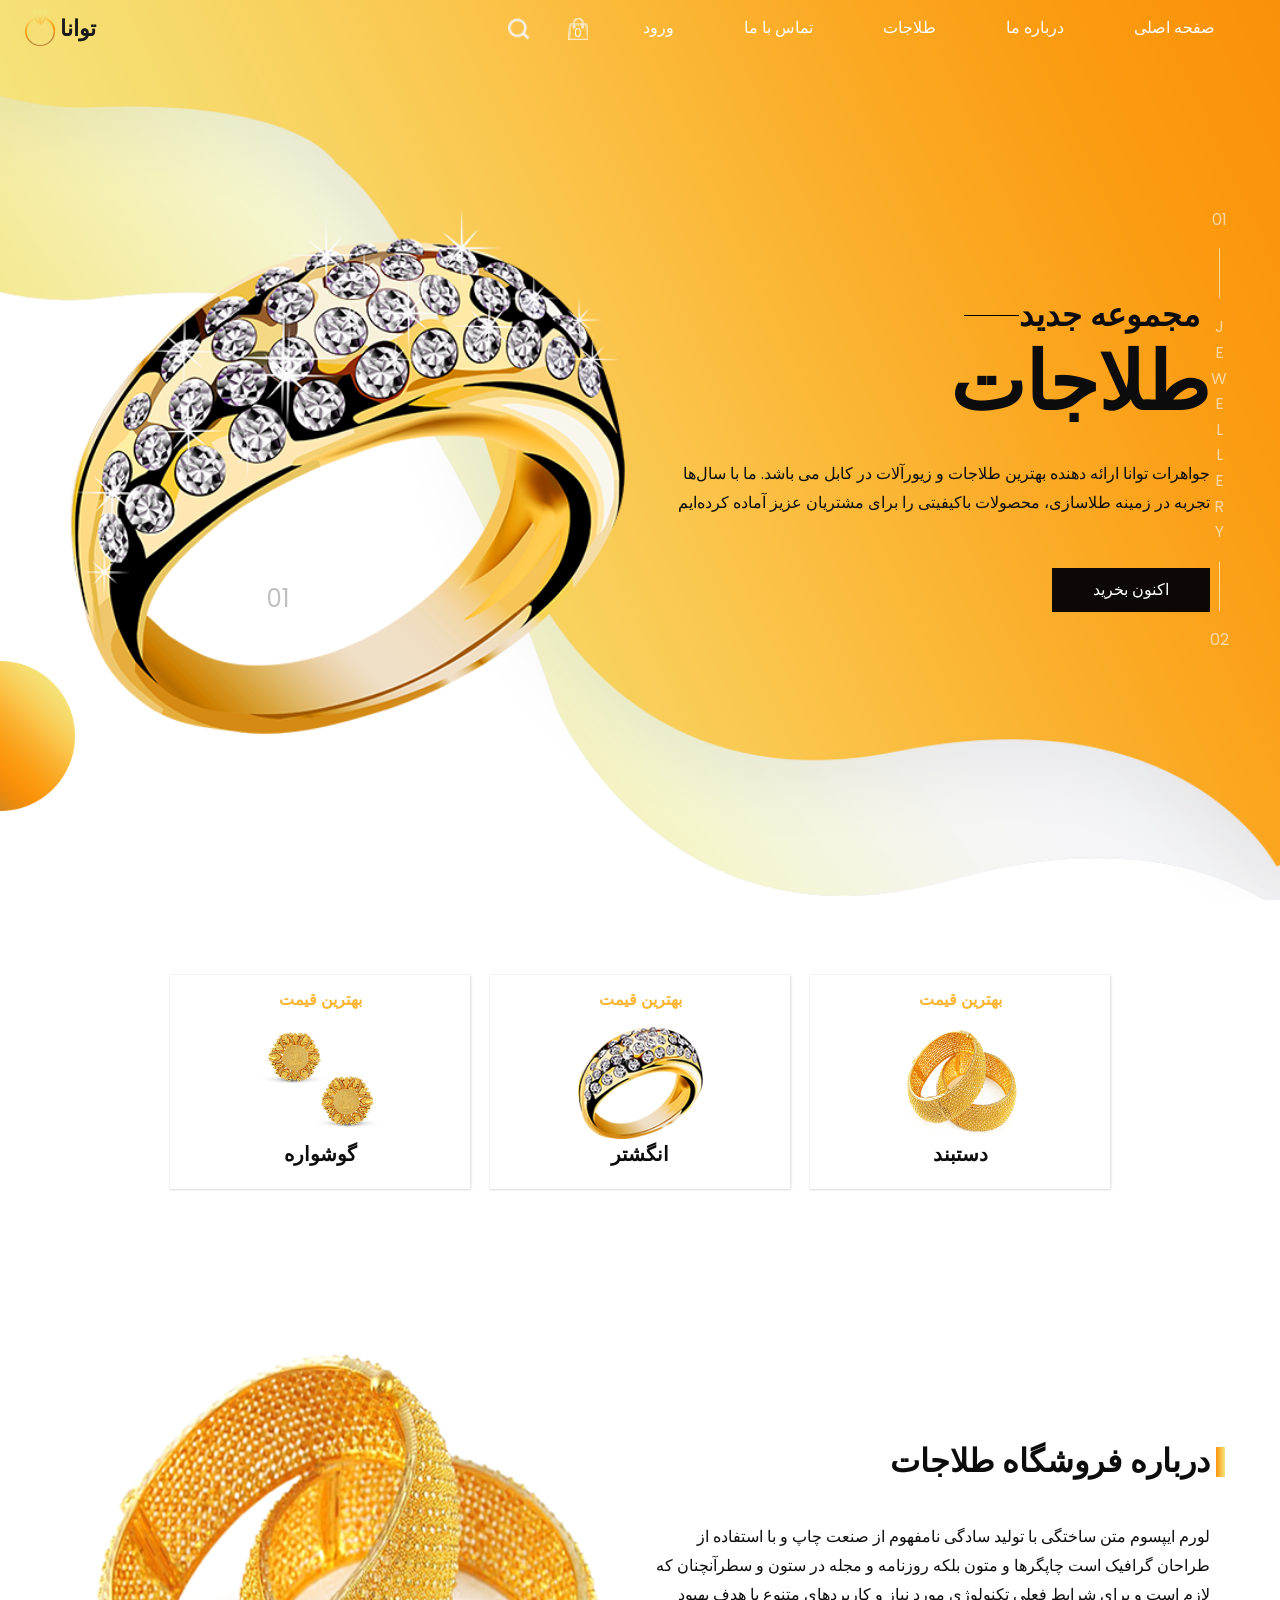
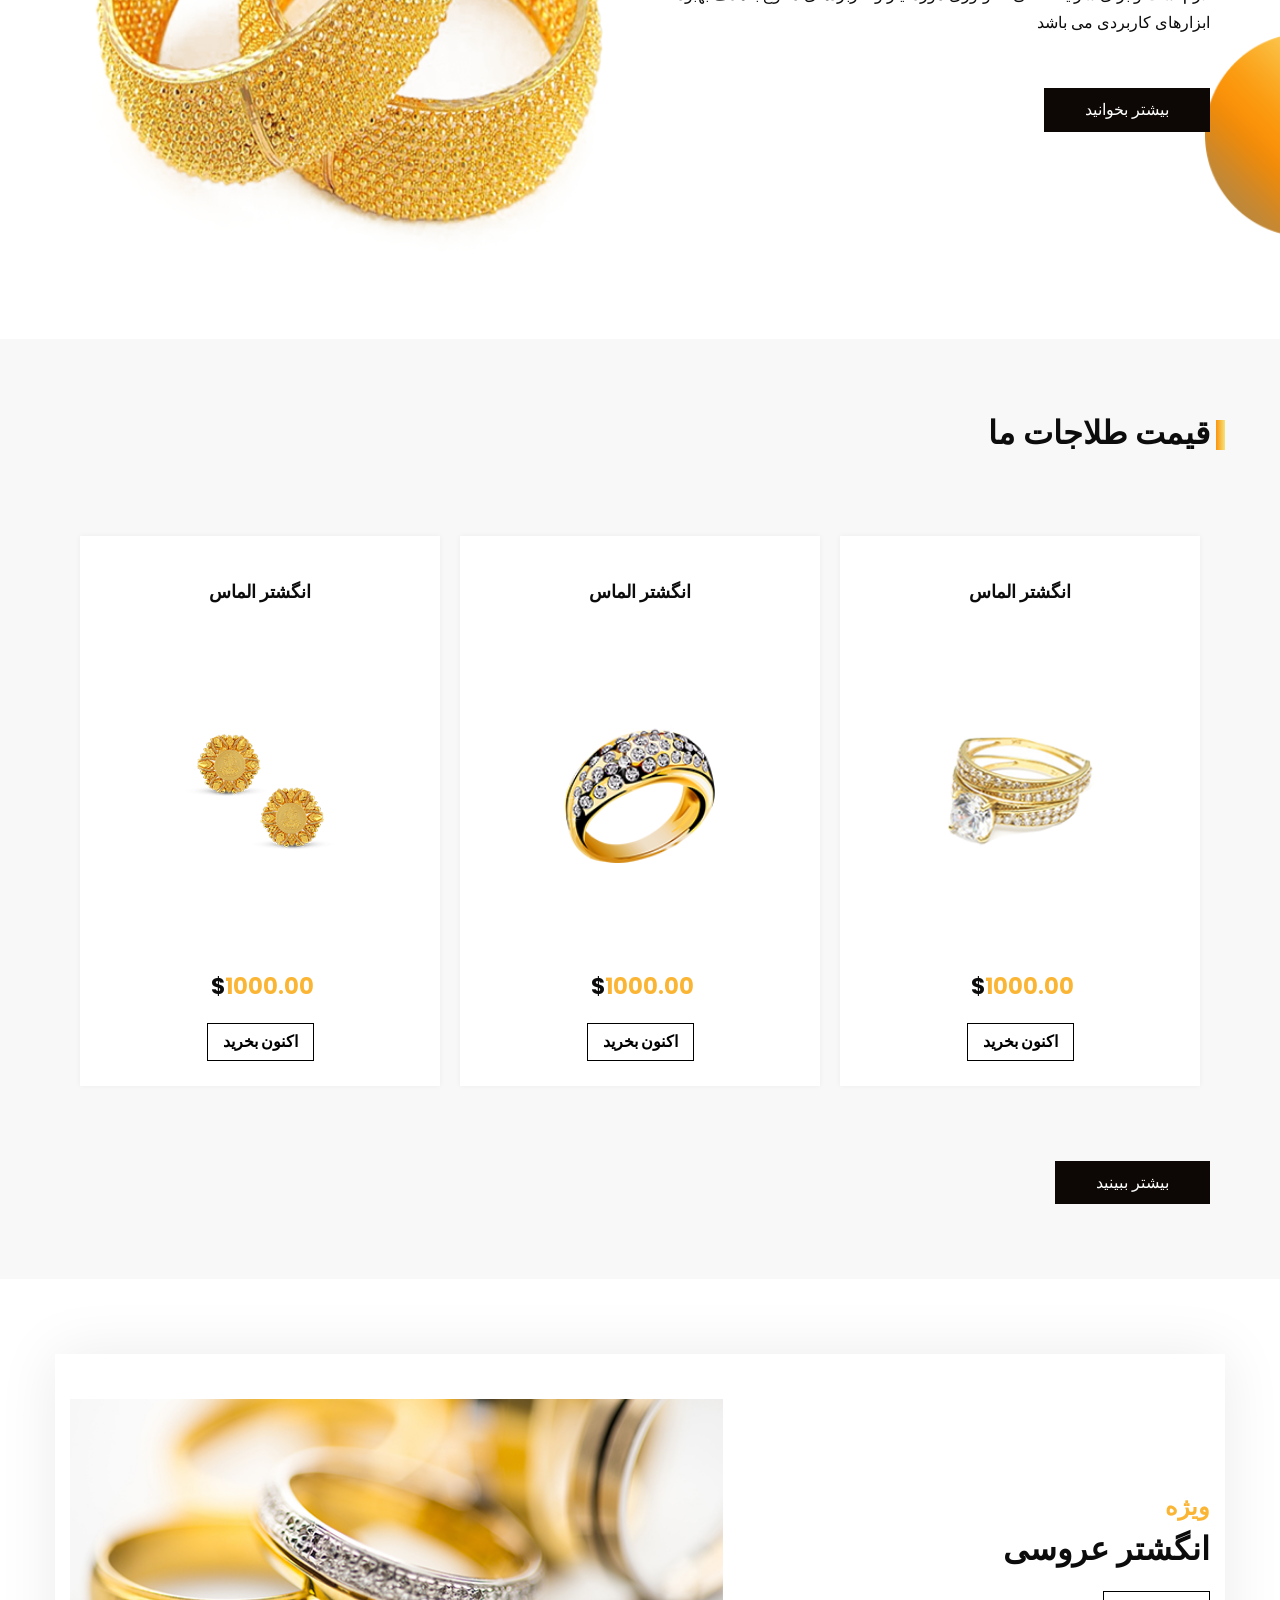
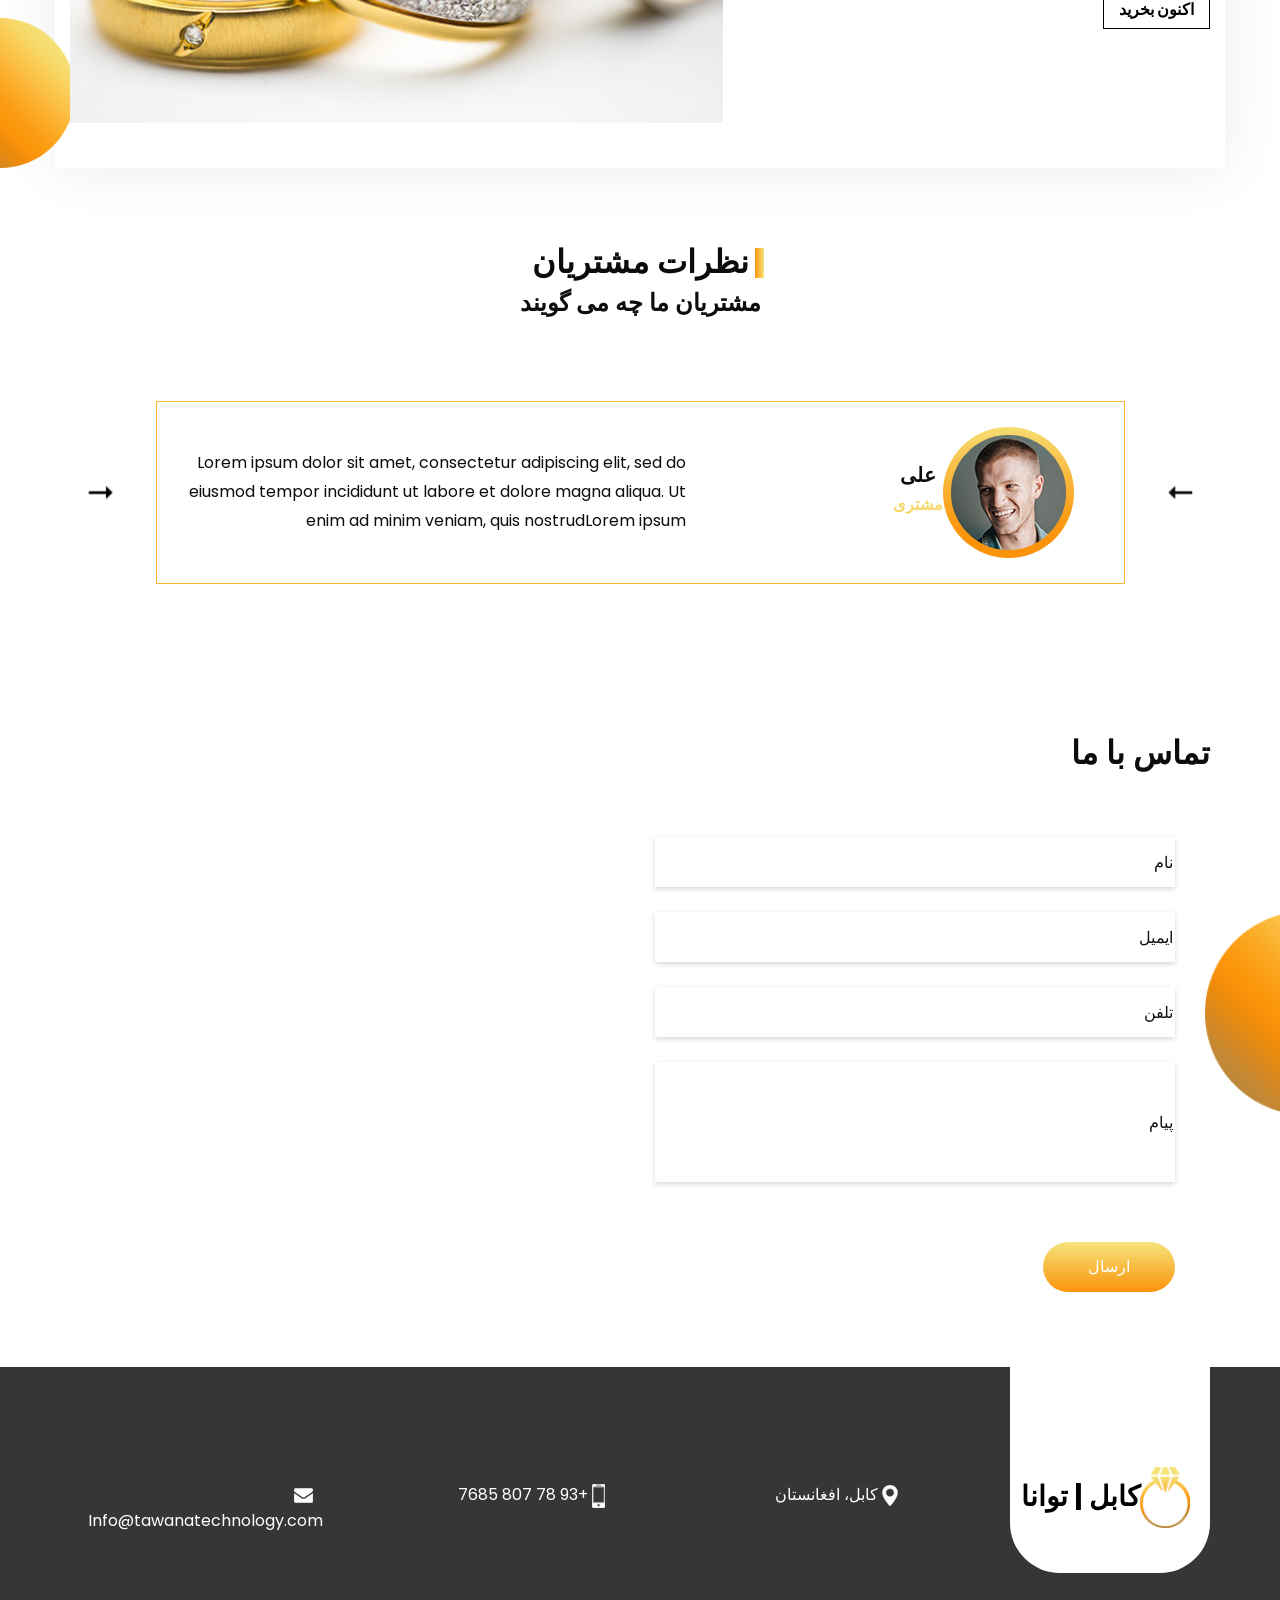
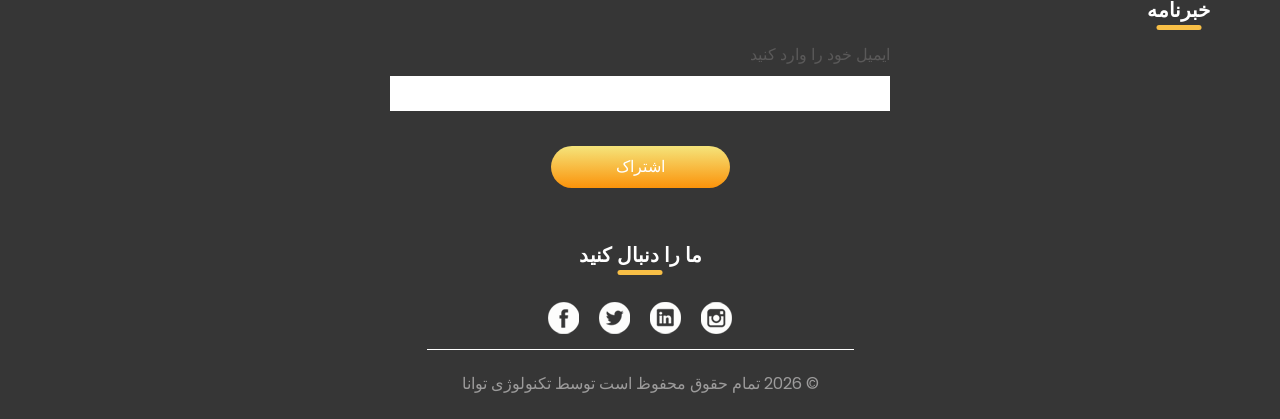
==== index.html @ bc50f488 "dari jewellery website complated" ====
<!DOCTYPE html>
<html>

<head>
  <!-- Basic -->
  <meta charset="utf-8" />
  <meta http-equiv="X-UA-Compatible" content="IE=edge" />
  <!-- Mobile Metas -->
  <meta name="viewport" content="width=device-width, initial-scale=1, shrink-to-fit=no" />
  <!-- Site Metas -->
  <meta name="keywords" content="" />
  <meta name="description" content="" />
  <meta name="author" content="" />

  <title>جواهرات توانا</title>

  <!-- slider stylesheet -->
  <link rel="stylesheet" type="text/css" href="https://cdnjs.cloudflare.com/ajax/libs/OwlCarousel2/2.1.3/assets/owl.carousel.min.css" />

  <!-- bootstrap core css -->
  <link rel="stylesheet" type="text/css" href="css/bootstrap.css" />

  <!-- fonts style -->
  <link href="https://fonts.googleapis.com/css?family=Baloo+Chettan|Poppins:400,600,700&display=swap" rel="stylesheet">
  <!-- Custom styles for this template -->
  <link href="css/style.css" rel="stylesheet" />
  <!-- responsive style -->
  <link href="css/responsive.css" rel="stylesheet" />
  <!-- RTL support for Dari -->
  <link href="css/dari-rtl.css" rel="stylesheet" />
</head>

<body>

  <div class="hero_area">
    <!-- header section strats -->
    <header class="header_section">
      <div class="container-fluid">
        <nav class="navbar navbar-expand-lg custom_nav-container ">
          <a class="navbar-brand" href="index.html">
            <span>
             توانا
            </span>
            <img src="images/logo.png" alt="">

          </a>
          <button class="navbar-toggler" type="button" data-toggle="collapse" data-target="#navbarSupportedContent" aria-controls="navbarSupportedContent" aria-expanded="false" aria-label="Toggle navigation">
            <span class="navbar-toggler-icon"></span>
          </button>
          
          <div class="collapse navbar-collapse" id="navbarSupportedContent">
            <div class="d-flex ml-auto flex-column flex-lg-row align-items-center">
              <ul class="navbar-nav  ">
                <li class="nav-item active">
                  <a class="nav-link" href="index.html">صفحه اصلی <span class="sr-only">(current)</span></a>
                </li>
                <li class="nav-item">
                  <a class="nav-link" href="about.html"> درباره ما</a>
                </li>
                <li class="nav-item">
                  <a class="nav-link" href="jewellery.html">طلاجات </a>
                </li>
                <li class="nav-item">
                  <a class="nav-link" href="contact.html">تماس با ما</a>
                </li>
                <li class="nav-item">
                  <a class="nav-link" href="#">ورود</a>
                </li>
              </ul>

            </div>
            <div class="quote_btn-container ">
              <a href="">
                <img src="images/cart.png" alt="">
                <div class="cart_number">
                  0
                </div>
              </a>
              <form class="form-inline">
                <button class="btn  my-2 my-sm-0 nav_search-btn" type="submit"></button>
              </form>
            </div>
          </div>
        </nav>
      </div>
    </header>
    <!-- end header section -->
    <!-- slider section -->
    <section class=" slider_section position-relative">
      <div class="design-box">
        <img src="images/design-1.png" alt="">
      </div>
      <div class="slider_number-container d-none d-md-block">
        <div class="number-box">
          <span>
            01
          </span>
          <hr>
          <span class="jwel">
            J <br>
            e <br>
            w <br>
            e <br>
            l <br>
            l <br>
            e <br>
            r <br>
            y 
          </span>
          <hr>
          <span>
            02
          </span>
        </div>
      </div>
      <div class="container">
        <div id="carouselExampleIndicators" class="carousel slide" data-ride="carousel">
          <ol class="carousel-indicators">
            <li data-target="#carouselExampleIndicators" data-slide-to="0" class="active">01</li>
            <li data-target="#carouselExampleIndicators" data-slide-to="1">02</li>
            <li data-target="#carouselExampleIndicators" data-slide-to="2">03</li>
          </ol>
          <div class="carousel-inner">
            <div class="carousel-item active">
              <div class="row">
                <div class="col-md-6">
                  <div class="detail_box">
                    <h2>
                      <span> مجموعه جدید</span>
                      <hr>
                    </h2>
                    <h1>
                      طلاجات
                    </h1>
                    <p>
                      جواهرات توانا ارائه دهنده بهترین طلاجات و زیورآلات در کابل می باشد. ما با سال‌ها تجربه
                      در زمینه طلاسازی، محصولات باکیفیتی را برای مشتریان عزیز آماده کرده‌ایم
                    </p>
                    <div>
                      <a href="">اکنون بخرید</a>
                    </div>
                  </div>
                </div>
                <div class="col-md-6">
                  <div class="img-box">
                    <img src="images/slider-img.png" alt="">
                  </div>
                </div>
              </div>
            </div>
            <div class="carousel-item ">
              <div class="row">
                <div class="col-md-6">
                  <div class="detail_box">
                    <h2>
                      <span> مجموعه جدید</span>
                      <hr>
                    </h2>
                    <h1>
                      طلاجات
                    </h1>
                    <p>
                      جواهرات توانا ارائه دهنده بهترین طلاجات و زیورآلات در کابل می باشد. ما با سال‌ها تجربه
                      در زمینه طلاسازی، محصولات باکیفیتی را برای مشتریان عزیز آماده کرده‌ایم
                    </p>
                    <div>
                      <a href="">اکنون بخرید</a>
                    </div>
                  </div>
                </div>
                <div class="col-md-6">
                  <div class="img-box">
                    <img src="images/slider-img.png" alt="">
                  </div>
                </div>
              </div>
            </div>
            <div class="carousel-item ">
              <div class="row">
                <div class="col-md-6">
                  <div class="detail_box">
                    <h2>
                      <span> مجموعه جدید</span>
                      <hr>
                    </h2>
                    <h1>
                      طلاجات
                    </h1>
                    <p>
                      جواهرات توانا ارائه دهنده بهترین طلاجات و زیورآلات در کابل می باشد. ما با سال‌ها تجربه
                      در زمینه طلاسازی، محصولات باکیفیتی را برای مشتریان عزیز آماده کرده‌ایم
                    </p>
                    <div>
                      <a href="">اکنون بخرید</a>
                    </div>
                  </div>
                </div>
                <div class="col-md-6">
                  <div class="img-box">
                    <img src="images/slider-img.png" alt="">
                  </div>
                </div>
              </div>
            </div>
          </div>
        </div>
      </div>

    </section>
    <!-- end slider section -->
  </div>

  <!-- item section -->

  <div class="item_section layout_padding2">
    <div class="container">
      <div class="item_container">
        <div class="box">
          <div class="price">
            <h6>
              بهترین قیمت
            </h6>
          </div>
          <div class="img-box">
            <img src="images/i-1.png" alt="">
          </div>
          <div class="name">
            <h5>
              دستبند
            </h5>
          </div>
        </div>
        <div class="box">
          <div class="price">
            <h6>
              بهترین قیمت
            </h6>
          </div>
          <div class="img-box">
            <img src="images/i-2.png" alt="">
          </div>
          <div class="name">
            <h5>
              انگشتر
            </h5>
          </div>
        </div>
        <div class="box">
          <div class="price">
            <h6>
              بهترین قیمت
            </h6>
          </div>
          <div class="img-box">
            <img src="images/i-3.png" alt="">
          </div>
          <div class="name">
            <h5>
              گوشواره
            </h5>
          </div>
        </div>
      </div>
    </div>
  </div>

  <!-- end item section -->

  <!-- about section -->

  <section class="about_section layout_padding2-top layout_padding-bottom">
    <div class="design-box">
      <img src="images/design-2.png" alt="">
    </div>
    <div class="container">
      <div class="row">
        <div class="col-md-6">
          <div class="detail-box">
            <div class="heading_container">
              <h2>
                درباره فروشگاه طلاجات
              </h2>
            </div>
            <p>
              لورم ایپسوم متن ساختگی با تولید سادگی نامفهوم از صنعت چاپ و با استفاده از طراحان گرافیک است چاپگرها و متون بلکه روزنامه و مجله در ستون و سطرآنچنان که لازم است و برای شرایط فعلی تکنولوژی مورد نیاز و کاربردهای متنوع با هدف بهبود ابزارهای کاربردی می باشد
            </p>
            <div>
              <a href="">
                بیشتر بخوانید
              </a>
            </div>
          </div>
        </div>
        <div class="col-md-6">
          <div class="img-box">
            <img src="images/about-img.png" alt="">
          </div>
        </div>
      </div>
    </div>
  </section>

  <!-- end about section -->
  
  <!-- price section -->

  <section class="price_section layout_padding">
    <div class="container">
      <div class="heading_container">
        <h2>
          قیمت طلاجات ما
        </h2>
      </div>
      <div class="price_container">
        <div class="box">
          <div class="name">
            <h6>
              انگشتر الماس
            </h6>
          </div>
          <div class="img-box">
            <img src="images/p-1.png" alt="">
          </div>
          <div class="detail-box">
            <h5>
              $<span>1000.00</span>
            </h5>
            <a href="">
              اکنون بخرید
            </a>
          </div>
        </div>
        <div class="box">
          <div class="name">
            <h6>
              انگشتر الماس
            </h6>
          </div>
          <div class="img-box">
            <img src="images/i-2.png" alt="">
          </div>
          <div class="detail-box">
            <h5>
              $<span>1000.00</span>
            </h5>
            <a href="">
              اکنون بخرید
            </a>
          </div>
        </div>
        <div class="box">
          <div class="name">
            <h6>
              انگشتر الماس
            </h6>
          </div>
          <div class="img-box">
            <img src="images/i-3.png" alt="">
          </div>
          <div class="detail-box">
            <h5>
              $<span>1000.00</span>
            </h5>
            <a href="">
              اکنون بخرید
            </a>
          </div>
        </div>
      </div>
      <div class="d-flex justify-content-center">
        <a href="" class="price_btn">
          بیشتر ببینید
        </a>
      </div>
    </div>
  </section>

  <!-- end price section -->

  <!-- ring section -->

  <section class="ring_section layout_padding">
    <div class="design-box">
      <img src="images/design-1.png" alt="">
    </div>
    <div class="container">
      <div class="ring_container layout_padding2">
        <div class="row">
          <div class="col-md-5">
            <div class="detail-box">
              <h4>
                ویژه
              </h4>
              <h2>
                انگشتر عروسی
              </h2>
              <a href="">
                اکنون بخرید
              </a>
            </div>
          </div>
          <div class="col-md-7">
            <div class="img-box">
              <img src="images/ring-img.jpg" alt="">
            </div>
          </div>
        </div>
      </div>
    </div>
  </section>

  <!-- end ring section -->

  <!-- client section -->

  <section class="client_section">
    <div class="container">
      <div class="heading_container">
        <h2>
          نظرات مشتریان
        </h2>
      </div>
      <h4 class="secondary_heading">
        مشتریان ما چه می گویند
      </h4>
      <div id="carouselExampleControls" class="carousel slide" data-ride="carousel">
        <div class="carousel-inner">
          <div class="carousel-item active">
            <div class="client_container">
              <div class="client-id">
                <div class="img-box">
                  <img src="images/client.png" alt="">
                </div>
                <div class="name">
                  <h5>
                    علی
                  </h5>
                  <h6>
                    مشتری
                  </h6>
                </div>
              </div>
              <div class="detail-box">
                <p>
                  Lorem ipsum dolor sit amet, consectetur adipiscing elit, sed do eiusmod tempor incididunt ut labore et
                  dolore magna aliqua. Ut enim ad minim veniam, quis nostrudLorem ipsum
                </p>
              </div>
            </div>
          </div>
          <div class="carousel-item">
            <div class="client_container">
              <div class="client-id">
                <div class="img-box">
                  <img src="images/client.png" alt="">
                </div>
                <div class="name">
                  <h5>
                    علی
                  </h5>
                  <h6>
                    مشتری
                  </h6>
                </div>
              </div>
              <div class="detail-box">
                <p>
                  Lorem ipsum dolor sit amet, consectetur adipiscing elit, sed do eiusmod tempor incididunt ut labore et
                  dolore magna aliqua. Ut enim ad minim veniam, quis nostrudLorem ipsum
                </p>
              </div>
            </div>
          </div>
          <div class="carousel-item">
            <div class="client_container">
              <div class="client-id">
                <div class="img-box">
                  <img src="images/client.png" alt="">
                </div>
                <div class="name">
                  <h5>
                    علی
                  </h5>
                  <h6>
                    مشتری
                  </h6>
                </div>
              </div>
              <div class="detail-box">
                <p>
                  Lorem ipsum dolor sit amet, consectetur adipiscing elit, sed do eiusmod tempor incididunt ut labore et
                  dolore magna aliqua. Ut enim ad minim veniam, quis nostrudLorem ipsum
                </p>
              </div>
            </div>
          </div>
        </div>
        <a class="carousel-control-prev" href="#carouselExampleControls" role="button" data-slide="prev">
          <span class="carousel-control-prev-icon" aria-hidden="true"></span>
          <span class="sr-only">Previous</span>
        </a>
        <a class="carousel-control-next" href="#carouselExampleControls" role="button" data-slide="next">
          <span class="carousel-control-next-icon" aria-hidden="true"></span>
          <span class="sr-only">Next</span>
        </a>
      </div>

    </div>
  </section>

  <!-- end client section -->

  <!-- contact section -->

  <section class="contact_section layout_padding">
    <div class="design-box">
      <img src="images/design-2.png" alt="">
    </div>
    <div class="container ">
      <div class="">
        <h2 class="">
          تماس با ما
        </h2>
      </div>

    </div>
    <div class="container">
      <div class="row">
        <div class="col-md-6">
          <form action="">
            <div>
              <input type="text" placeholder="نام" />
            </div>
            <div>
              <input type="email" placeholder="ایمیل" />
            </div>
            <div>
              <input type="text" placeholder="تلفن" />
            </div>
            <div>
              <input type="text" class="message-box" placeholder="پیام" />
            </div>
            <div class="d-flex ">
              <button>
                ارسال
              </button>
            </div>
          </form>
        </div>
        <div class="col-md-6">
          <div class="map_container">
            <div class="map-responsive">
              <iframe src="https://www.google.com/maps/embed/v1/place?key=AIzaSyA0s1a7phLN0iaD6-UE7m4qP-z21pH0eSc&q=Eiffel+Tower+Paris+France" width="600" height="300" frameborder="0" style="border:0; width: 100%; height:100%" allowfullscreen></iframe>
            </div>
          </div>
        </div>
      </div>
    </div>
  </section>

  <!-- end contact section -->

  <!-- info section -->
  <section class="info_section ">
    <div class="container">
      <div class="info_container">
        <div class="row">
          <div class="col-md-3">
            <div class="info_logo">
              <a href="">
                <img src="images/logo.png" alt="">
                <span>
                  کابل | توانا
                </span>
              </a>
            </div>
          </div>
          <div class="col-md-3">
            <div class="info_contact">
              <a href="">
                <img src="images/location.png" alt="">
                <span>
                  کابل، افغانستان
                </span>
              </a>
            </div>
          </div>
          <div class="col-md-3">
            <div class="info_contact">
              <a href="">
                <img src="images/phone.png" alt="">
                <span>
                  +93 78 807 7685
                </span>
              </a>
            </div>
          </div>
          <div class="col-md-3">
            <div class="info_contact">
              <a href="">
                <img src="images/mail.png" alt="">
                <span>
                  Info@tawanatechnology.com
                </span>
              </a>
            </div>
          </div>
        </div>
        <div class="info_form">
          <div class="d-flex justify-content-center">
            <h5 class="info_heading">
              خبرنامه
            </h5>
          </div>
          <form action="">
            <div class="email_box">
              <label for="email2">ایمیل خود را وارد کنید</label>
              <input type="text" id="email2">
            </div>
            <div>
              <button>
                اشتراک
              </button>
            </div>
          </form>
        </div>
        <div class="info_social">
          <div class="d-flex justify-content-center">
            <h5 class="info_heading">
              ما را دنبال کنید
            </h5>
          </div>
          <div class="social_box">
            <a href="">
              <img src="images/fb.png" alt="">
            </a>
            <a href="">
              <img src="images/twitter.png" alt="">
            </a>
            <a href="">
              <img src="images/linkedin.png" alt="">
            </a>
            <a href="">
              <img src="images/insta.png" alt="">
            </a>
          </div>
        </div>
      </div>
    </div>
  </section>

  <!-- end info_section -->

  <!-- footer section -->
  <section class="container-fluid footer_section">
    <p>
      &copy; <span id="displayYear"></span> تمام حقوق محفوظ است توسط
      <a href="https://tawanatechnology">تکنولوژی توانا</a>
    </p>
  </section>
  <!-- footer section -->

  <script type="text/javascript" src="js/jquery-3.4.1.min.js"></script>
  <script type="text/javascript" src="js/bootstrap.js"></script>
  <script type="text/javascript" src="js/custom.js"></script>
</body>

</html>
---- css/style.css ----
body {
  font-family: "Poppins", sans-serif;
  color: #0c0c0c;
  background-color: #ffffff;
}

.layout_padding {
  padding: 75px 0;
}

.layout_padding2 {
  padding: 45px 0;
}

.layout_padding2-top {
  padding-top: 45px;
}

.layout_padding2-bottom {
  padding-bottom: 45px;
}

.layout_padding-top {
  padding-top: 75px;
}

.layout_padding-bottom {
  padding-bottom: 75px;
}

.heading_container {
  display: -webkit-box;
  display: -ms-flexbox;
  display: flex;
}

.heading_container h2 {
  position: relative;
}

.heading_container h2::before {
  content: "";
  position: absolute;
  width: 9px;
  height: 30px;
  top: 14%;
  right: -15px;
  background: -webkit-gradient(linear, left top, right top, from(#fb930a), to(#f5e47b));
  background: linear-gradient(to right, #fb930a, #f5e47b);
}

/*header section*/
.hero_area {
  height: 100vh;
  position: relative;
  background-image: url(../images/hero-bg.png);
  background-size: cover;
  background-position: bottom right;
  background-repeat: no-repeat;
}

.sub_page .hero_area {
  height: auto;
  background-position: top right;
}

.hero_area.sub_pages {
  height: auto;
}

.header_section .container-fluid {
  padding-right: 25px;
  padding-left: 25px;
}

.header_section .nav_container {
  margin: 0 auto;
}

.custom_nav-container.navbar-expand-lg .navbar-nav .nav-link {
  padding: 10px 30px;
  color: #ffffff;
  text-align: center;
}

a,
a:hover,
a:focus {
  text-decoration: none;
}

a:hover,
a:focus {
  color: initial;
}

.btn,
.btn:focus {
  outline: none !important;
  -webkit-box-shadow: none;
          box-shadow: none;
}

.custom_nav-container .nav_search-btn {
  background-image: url(../images/search-icon.png);
  background-size: 22px;
  background-repeat: no-repeat;
  background-position-y: 7px;
  width: 35px;
  height: 35px;
  padding: 0;
  border: none;
}

.navbar-brand {
  display: -webkit-box;
  display: -ms-flexbox;
  display: flex;
  -webkit-box-align: center;
      -ms-flex-align: center;
          align-items: center;
}

.navbar-brand img {
  width: 30px;
  margin-right: 5px;
}

.navbar-brand span {
  font-size: 22px;
  font-weight: 700;
  color: #191919;
  text-transform: uppercase;
}

.custom_nav-container {
  z-index: 99999;
  padding: 5px 0;
}

.custom_nav-container .navbar-toggler {
  outline: none;
}

.custom_nav-container .navbar-toggler .navbar-toggler-icon {
  background-image: url(../images/menu.png);
  background-size: 45px;
}

.quote_btn-container {
  display: -webkit-box;
  display: -ms-flexbox;
  display: flex;
  -webkit-box-align: center;
      -ms-flex-align: center;
          align-items: center;
}

.quote_btn-container a {
  color: #000000;
  position: relative;
}

.quote_btn-container a .cart_number {
  position: absolute;
  top: 68%;
  left: 50%;
  -webkit-transform: translate(-50%, -50%);
          transform: translate(-50%, -50%);
  color: #ffffff;
  font-size: 12px;
}

.quote_btn-container a img {
  width: 20px;
  margin: 0 25px;
}

/*end header section*/
/* slider section */
.slider_section {
  height: calc(100% - 70px);
  display: -webkit-box;
  display: -ms-flexbox;
  display: flex;
  -webkit-box-align: center;
      -ms-flex-align: center;
          align-items: center;
  position: relative;
}

.slider_section .row {
  -webkit-box-align: center;
      -ms-flex-align: center;
          align-items: center;
}

.slider_section .design-box {
  position: absolute;
  bottom: 0;
  -webkit-transform: translateY(-50%);
          transform: translateY(-50%);
  left: 0;
  width: 75px;
}

.slider_section .design-box img {
  width: 100%;
}

.slider_section .slider_number-container {
  position: absolute;
  top: 45%;
  -webkit-transform: translateY(-50%);
          transform: translateY(-50%);
  right: 4%;
  text-align: center;
  opacity: .6;
}

.slider_section .slider_number-container hr {
  width: 1px;
  height: 50px;
  border: none;
  background-color: #ffffff;
}

.slider_section .slider_number-container .number-box {
  display: -webkit-box;
  display: -ms-flexbox;
  display: flex;
  -webkit-box-orient: vertical;
  -webkit-box-direction: normal;
      -ms-flex-direction: column;
          flex-direction: column;
  -webkit-box-pack: center;
      -ms-flex-pack: center;
          justify-content: center;
  -webkit-box-align: center;
      -ms-flex-align: center;
          align-items: center;
  color: #ffffff;
  text-transform: uppercase;
}

.slider_section .detail_box h2 {
  margin-bottom: 0;
  display: -webkit-box;
  display: -ms-flexbox;
  display: flex;
  -webkit-box-align: center;
      -ms-flex-align: center;
          align-items: center;
}

.slider_section .detail_box h2 span {
  margin-right: 10px;
}

.slider_section .detail_box h2 hr {
  margin: 0;
  border: none;
  width: 55px;
  height: 1px;
  background-color: #000000;
}

.slider_section .detail_box h1 {
  font-weight: bold;
  text-transform: uppercase;
  font-size: 5rem;
  margin-bottom: 30px;
}

.slider_section .detail_box a {
  display: inline-block;
  padding: 8px 40px;
  background-color: #0d0806;
  border: 1px solid #0d0806;
  color: #ffffff;
  border-radius: 0;
  margin: 35px 0;
}

.slider_section .detail_box a:hover {
  background-color: transparent;
  color: #0d0806;
}

.slider_section .img-box img {
  width: 100%;
}

.slider_section .carousel-indicators {
  padding: 0;
  margin: 0;
  right: initial;
  bottom: 22%;
  left: 17%;
}

.slider_section .carousel-indicators li {
  text-indent: 0;
  width: auto;
  height: auto;
  opacity: 1;
  background-color: transparent;
  border: none;
  color: #c0c0c0;
  font-size: 24px;
  display: none;
}

.slider_section .carousel-indicators li.active {
  display: block;
}

.item_section .item_container {
  display: -webkit-box;
  display: -ms-flexbox;
  display: flex;
  -webkit-box-pack: center;
      -ms-flex-pack: center;
          justify-content: center;
  -ms-flex-wrap: wrap;
      flex-wrap: wrap;
}

.item_section .item_container .box {
  width: 300px;
  display: -webkit-box;
  display: -ms-flexbox;
  display: flex;
  -webkit-box-orient: vertical;
  -webkit-box-direction: normal;
      -ms-flex-direction: column;
          flex-direction: column;
  -webkit-box-pack: justify;
      -ms-flex-pack: justify;
          justify-content: space-between;
  margin: 30px 10px;
  padding: 15px;
  -webkit-box-shadow: 0px 0px 2px 0.5px rgba(0, 0, 0, 0.15);
  box-shadow: 0px 0px 2px 0.5px rgba(0, 0, 0, 0.15);
}

.item_section .item_container .box .img-box {
  width: 100%;
  display: -webkit-box;
  display: -ms-flexbox;
  display: flex;
  -webkit-box-pack: center;
      -ms-flex-pack: center;
          justify-content: center;
}

.item_section .item_container .box .img-box img {
  width: 125px;
}

.item_section .item_container .box h6 {
  color: #fbb534;
  text-transform: uppercase;
}

.item_section .item_container .box h5 {
  text-transform: uppercase;
}

.item_section .item_container .box:hover {
  -webkit-box-shadow: 0px 0px 25px 1px rgba(0, 0, 0, 0.1);
          box-shadow: 0px 0px 25px 1px rgba(0, 0, 0, 0.1);
}

.about_section {
  position: relative;
}

.about_section .design-box {
  position: absolute;
  bottom: 0;
  -webkit-transform: translateY(-50%);
          transform: translateY(-50%);
  right: 0;
  width: 75px;
}

.about_section .design-box img {
  width: 100%;
}

.about_section .row {
  -webkit-box-align: center;
      -ms-flex-align: center;
          align-items: center;
}

.about_section .detail-box p {
  margin-top: 35px;
}

.about_section .detail-box a {
  display: inline-block;
  padding: 8px 40px;
  background-color: #0d0806;
  border: 1px solid #0d0806;
  color: #ffffff;
  border-radius: 0;
  margin-top: 35px;
}

.about_section .detail-box a:hover {
  background-color: transparent;
  color: #0d0806;
}

.about_section .img-box img {
  width: 100%;
}

.price_section {
  background-color: #f8f8f8;
}

.price_section .price_container {
  display: -webkit-box;
  display: -ms-flexbox;
  display: flex;
  -webkit-box-pack: center;
      -ms-flex-pack: center;
          justify-content: center;
  padding: 40px 0;
  -ms-flex-wrap: wrap;
      flex-wrap: wrap;
}

.price_section .price_container .box {
  min-width: 300px;
  max-width: 360px;
  height: 550px;
  display: -webkit-box;
  display: -ms-flexbox;
  display: flex;
  -webkit-box-orient: vertical;
  -webkit-box-direction: normal;
      -ms-flex-direction: column;
          flex-direction: column;
  -webkit-box-align: center;
      -ms-flex-align: center;
          align-items: center;
  -webkit-box-pack: justify;
      -ms-flex-pack: justify;
          justify-content: space-between;
  margin: 35px 10px;
  padding: 45px 0 25px 0;
  text-align: center;
  background-color: #ffffff;
  -webkit-box-shadow: 0px 0px 6px 0 rgba(0, 0, 0, 0.05);
  box-shadow: 0px 0px 6px 0 rgba(0, 0, 0, 0.05);
  -webkit-box-flex: 1;
      -ms-flex-positive: 1;
          flex-grow: 1;
}

.price_section .price_container .box .img-box {
  width: 100%;
  display: -webkit-box;
  display: -ms-flexbox;
  display: flex;
  -webkit-box-pack: center;
      -ms-flex-pack: center;
          justify-content: center;
}

.price_section .price_container .box .img-box img {
  width: 150px;
}

.price_section .price_container .box h6 {
  font-weight: bold;
  font-size: 18px;
}

.price_section .price_container .box .detail-box h5 {
  text-transform: uppercase;
  font-weight: bold;
  font-size: 22px;
}

.price_section .price_container .box .detail-box h5 span {
  color: #fbb534;
}

.price_section .price_container .box .detail-box a {
  display: inline-block;
  padding: 5px 15px;
  border: 1px solid #000000;
  font-weight: bold;
  color: #000000;
  margin-top: 15px;
}

.price_section .price_container .box:hover a {
  border-color: #fbb534;
  color: #fbb534;
}

.price_section .price_btn {
  display: inline-block;
  padding: 8px 40px;
  background-color: #0d0806;
  border: 1px solid #0d0806;
  color: #ffffff;
  border-radius: 0;
}

.price_section .price_btn:hover {
  background-color: transparent;
  color: #0d0806;
}

.ring_section {
  text-align: center;
  position: relative;
}

.ring_section .row {
  -webkit-box-align: center;
      -ms-flex-align: center;
          align-items: center;
}

.ring_section .container {
  -webkit-box-shadow: 0px 0px 56px 1px rgba(0, 0, 0, 0.08);
  box-shadow: 0px 0px 56px 1px rgba(0, 0, 0, 0.08);
}

.ring_section .design-box {
  position: absolute;
  bottom: 0;
  -webkit-transform: translateY(-50%);
          transform: translateY(-50%);
  left: 0;
  width: 75px;
}

.ring_section .design-box img {
  width: 100%;
}

.ring_section .ring_container .detail-box h4 {
  text-transform: uppercase;
  color: #fbb534;
}

.ring_section .ring_container .detail-box a {
  display: inline-block;
  padding: 5px 15px;
  border: 1px solid #000000;
  font-weight: bold;
  color: #000000;
  margin-top: 15px;
}

.ring_section .ring_container .img-box img {
  width: 100%;
}

.client_section .heading_container {
  -webkit-box-pack: center;
      -ms-flex-pack: center;
          justify-content: center;
}

.client_section .secondary_heading {
  text-align: center;
}

.client_section .client_container {
  display: -webkit-box;
  display: -ms-flexbox;
  display: flex;
  -webkit-box-align: center;
      -ms-flex-align: center;
          align-items: center;
  border: 1px solid #fbb534;
  padding: 25px;
  width: 85%;
  margin: 75px auto;
}

.client_section .client_container .client-id {
  display: -webkit-box;
  display: -ms-flexbox;
  display: flex;
  -webkit-box-align: center;
      -ms-flex-align: center;
          align-items: center;
  width: 45%;
}

.client_section .client_container .client-id .img-box {
  margin-right: 25px;
}

.client_section .client_container .client-id .img-box img {
  width: 100%;
}

.client_section .client_container .client-id h5 {
  font-weight: bold;
}

.client_section .client_container .client-id h6 {
  color: #f6d768;
}

.client_section .client_container .detail-box {
  width: 55%;
}

.client_section .client_container .detail-box p {
  margin: 0;
}

.client_section .carousel-control-prev,
.client_section .carousel-control-next {
  opacity: 1;
}

.client_section .carousel-control-prev {
  -webkit-box-pack: start;
      -ms-flex-pack: start;
          justify-content: flex-start;
}

.client_section .carousel-control-next {
  -webkit-box-pack: end;
      -ms-flex-pack: end;
          justify-content: flex-end;
}

.client_section .carousel-control-prev-icon,
.client_section .carousel-control-next-icon {
  width: 30px;
  height: 30px;
  background-size: 25px;
}

.client_section .carousel-control-prev-icon {
  background-image: url(../images/prev-black.png);
}

.client_section .carousel-control-prev-icon:hover {
  background-image: url(../images/prev.png);
}

.client_section .carousel-control-next-icon {
  background-image: url(../images/next-black.png);
}

.client_section .carousel-control-next-icon:hover {
  background-image: url(../images/next.png);
}

.contact_section {
  position: relative;
}

.contact_section .design-box {
  position: absolute;
  bottom: 50%;
  -webkit-transform: translateY(50%);
          transform: translateY(50%);
  right: 0;
  width: 75px;
}

.contact_section .design-box img {
  width: 100%;
}

.contact_section h2 {
  margin-bottom: 65px;
}

.contact_section form {
  padding-right: 35px;
}

.contact_section input {
  width: 100%;
  border: none;
  height: 50px;
  margin-bottom: 25px;
  padding-left: 25px;
  background-color: transparent;
  outline: none;
  color: #101010;
  -webkit-box-shadow: 0px 2px 5px 0px rgba(0, 0, 0, 0.16);
  box-shadow: 0px 2px 5px 0px rgba(0, 0, 0, 0.16);
}

.contact_section input::-webkit-input-placeholder {
  color: #131313;
}

.contact_section input:-ms-input-placeholder {
  color: #131313;
}

.contact_section input::-ms-input-placeholder {
  color: #131313;
}

.contact_section input::placeholder {
  color: #131313;
}

.contact_section input.message-box {
  height: 120px;
}

.contact_section button {
  padding: 12px 45px;
  outline: none;
  border: none;
  border-radius: 30px;
  color: #fff;
  background: -webkit-gradient(linear, left top, left bottom, from(#f5e47b), to(#fb930a));
  background: linear-gradient(to bottom, #f5e47b, #fb930a);
  margin-top: 35px;
}

.contact_section .map_container {
  height: 100%;
  padding-bottom: 110px;
}

.contact_section .map_container .map-responsive {
  height: 100%;
}

.info_section {
  background-color: #363636;
  color: #ffffff;
}

.info_section .info_container .info_logo {
  display: -webkit-box;
  display: -ms-flexbox;
  display: flex;
  -webkit-box-pack: center;
      -ms-flex-pack: center;
          justify-content: center;
  padding: 100px 10px 45px 10px;
  background-color: #ffffff;
  width: 200px;
  border-radius: 0 0 50px 50px;
}

.info_section .info_container .info_logo a {
  display: -webkit-box;
  display: -ms-flexbox;
  display: flex;
  -webkit-box-align: center;
      -ms-flex-align: center;
          align-items: center;
}

.info_section .info_container .info_logo a img {
  width: 50px;
  margin-right: 10px;
}

.info_section .info_container .info_logo a span {
  text-transform: uppercase;
  color: #000000;
  font-size: 28px;
  font-weight: bold;
}

.info_section .info_container .info_contact {
  padding: 115px 10px 45px 10px;
}

.info_section .info_container .info_contact a {
  color: #ffffff;
}

.info_section .info_container .info_contact a img {
  margin-right: 10px;
}

.info_section .info_heading {
  text-transform: uppercase;
  margin: 20px 0;
  position: relative;
}

.info_section .info_heading::before {
  content: "";
  width: 45px;
  height: 5px;
  position: absolute;
  bottom: -8px;
  left: 50%;
  -webkit-transform: translateX(-50%);
          transform: translateX(-50%);
  border-radius: 5px;
  background-color: #f8bf46;
}

.info_section .info_form form {
  display: -webkit-box;
  display: -ms-flexbox;
  display: flex;
  -webkit-box-orient: vertical;
  -webkit-box-direction: normal;
      -ms-flex-direction: column;
          flex-direction: column;
  -webkit-box-align: center;
      -ms-flex-align: center;
          align-items: center;
}

.info_section .info_form form .email_box {
  display: -webkit-box;
  display: -ms-flexbox;
  display: flex;
  -webkit-box-orient: vertical;
  -webkit-box-direction: normal;
      -ms-flex-direction: column;
          flex-direction: column;
}

.info_section .info_form form label {
  color: #5a5959;
}

.info_section .info_form form input {
  width: 500px;
  border: none;
  background-color: #ffffff;
  outline: none;
  padding: 5px;
}

.info_section .info_form form button {
  padding: 8px 65px;
  outline: none;
  border: none;
  border-radius: 30px;
  color: #fff;
  background: -webkit-gradient(linear, left top, left bottom, from(#f5e47b), to(#fb930a));
  background: linear-gradient(to bottom, #f5e47b, #fb930a);
  margin-top: 35px;
  text-transform: uppercase;
}

.info_section .info_social {
  padding-top: 35px;
  display: -webkit-box;
  display: -ms-flexbox;
  display: flex;
  -webkit-box-orient: vertical;
  -webkit-box-direction: normal;
      -ms-flex-direction: column;
          flex-direction: column;
  -webkit-box-align: center;
      -ms-flex-align: center;
          align-items: center;
}

.info_section .info_social .social_box {
  display: -webkit-box;
  display: -ms-flexbox;
  display: flex;
  margin: 15px auto;
  -webkit-box-align: center;
      -ms-flex-align: center;
          align-items: center;
}

.info_section .info_social .social_box img {
  min-width: 10px;
  margin: 0 10px;
}

/* footer section*/
.footer_section {
  background-color: #363636;
  display: -webkit-box;
  display: -ms-flexbox;
  display: flex;
  -webkit-box-pack: center;
      -ms-flex-pack: center;
          justify-content: center;
  position: relative;
}

.footer_section p {
  border-top: 1px solid #ffffff;
  color: #9c9b9b;
  margin: 0;
  text-align: center;
  padding: 20px 35px;
  margin: 0;
}

.footer_section a {
  color: #9c9b9b;
}
/*# sourceMappingURL=style.css.map */
---- css/responsive.css ----
@media (max-width: 1120px) {}

@media (max-width: 992px) {

  .custom_nav-container.navbar-expand-lg .navbar-nav .nav-link {
    color: #000000;
  }

  .quote_btn-container {
    display: none;
  }


  .ring_section .ring_container .detail-box {
    margin-bottom: 45px;
  }

  .price_section .price_container .box {
    height: 450px;
  }
}

@media (max-width: 768px) {
  .hero_area {
    background-position: top left;
    height: auto;
  }

  .slider_section {
    padding: 45px 0;
  }

  .contact_section button {
    margin-bottom: 45px;
    margin-left: auto;
    margin-right: auto;
  }

  .contact_section form {
    padding: 0;
  }

  .client_section .client_container {
    flex-direction: column;
  }

  .client_section .client_container .client-id {
    width: auto;
  }

  .client_section .client_container .detail-box {
    margin-top: 35px;
    width: auto;
  }

  .contact_section .map_container {
    height: 350px;
    padding: 0;
  }

  .info_section .col-md-3 {
    display: flex;
    justify-content: center;
  }

  .info_section .info_container .info_contact {
    padding: 35px 0;
  }

  .info_section .info_form form input {
    width: 100%;
  }

  .ring_section {
    padding-left: 15px;
    padding-right: 15px;
  }
}

@media (max-width: 576px) {
  .slider_section .detail_box {
    text-align: center;
  }

  .slider_section .detail_box h1 {
    font-size: 4rem;
  }

}

@media (max-width: 480px) {

  .client_section .carousel-control-prev,
  .client_section .carousel-control-next {
    display: none;
  }
}

@media (max-width: 420px) {
  .slider_section .detail_box h1 {
    font-size: 3rem;
  }

  .slider_section .detail_box h2 {
    font-size: 1.8rem;
  }

  .heading_container h2::before {
    display: none;
  }
}

@media (max-width: 360px) {}

@media (min-width: 1200px) {
  .container {
    max-width: 1170px;
  }
}
---- css/dari-rtl.css ----
/* RTL Support for Dari Language */

/* Base RTL styles */
body {
  direction: rtl;
  text-align: right;
}

/* Navigation RTL adjustments - Logo on left, Menu on right using justify-content-between */
.custom_nav-container {
  direction: rtl;
  justify-content: space-between !important;
}

.navbar-brand {
  margin-right: 0;
  margin-left: auto;
  order: 1;
}

.navbar-nav {
  direction: rtl;
  margin: 0;
}

.navbar-nav .nav-item {
  margin-left: 0;
  margin-right: 10px;
}

.ml-auto {
  margin-left: 0 !important;
  margin-right: 0 !important;
}

.d-flex {
  justify-content: space-between !important;
}

/* Content alignment */
.heading_container h2::before {
  left: auto;
  right: -15px;
}

.detail-box, .price_container, .item_container {
  text-align: right;
}

/* Form RTL styles */
.form-control {
  text-align: right;
  direction: rtl;
}

input[type="text"], input[type="email"], textarea {
  text-align: right;
  direction: rtl;
}

/* Footer RTL styles */
.info_contact {
  text-align: right;
}

.info_logo span {
  text-align: right;
}

/* Button and link adjustments */
.btn, .nav-link {
  text-align: center;
}

/* Carousel RTL */
.carousel-control-prev {
  left: auto;
  right: 15px;
}

.carousel-control-next {
  right: auto;
  left: 15px;
}

/* Price and item boxes */
.box {
  text-align: center;
}

.price h6, .name h5 {
  text-align: center;
}

/* Social media icons */
.social_box {
  direction: ltr; /* Keep social media icons LTR */
}

/* Newsletter form */
.email_box label {
  text-align: right;
  display: block;
}

/* Responsive RTL adjustments */
@media (max-width: 768px) {
  .navbar-nav {
    text-align: right;
  }
  
  .info_container .row {
    direction: rtl;
  }
}

/* Dari font improvements */
body {
  font-family: "Poppins", "Tahoma", "Arial", sans-serif;
  line-height: 1.6;
}

h1, h2, h3, h4, h5, h6 {
  font-family: "Poppins", "Tahoma", "Arial", sans-serif;
  font-weight: 600;
}

/* Ensure proper spacing for RTL text */
p {
  text-align: right;
  line-height: 1.8;
  margin-bottom: 15px;
}

/* List items RTL */
ul.navbar-nav {
  padding-right: 0;
}

.navbar-nav li {
  float: right;
}

/* Contact form RTL */
.contact_section form {
  text-align: right;
}

.message-box {
  text-align: right;
  direction: rtl;
}
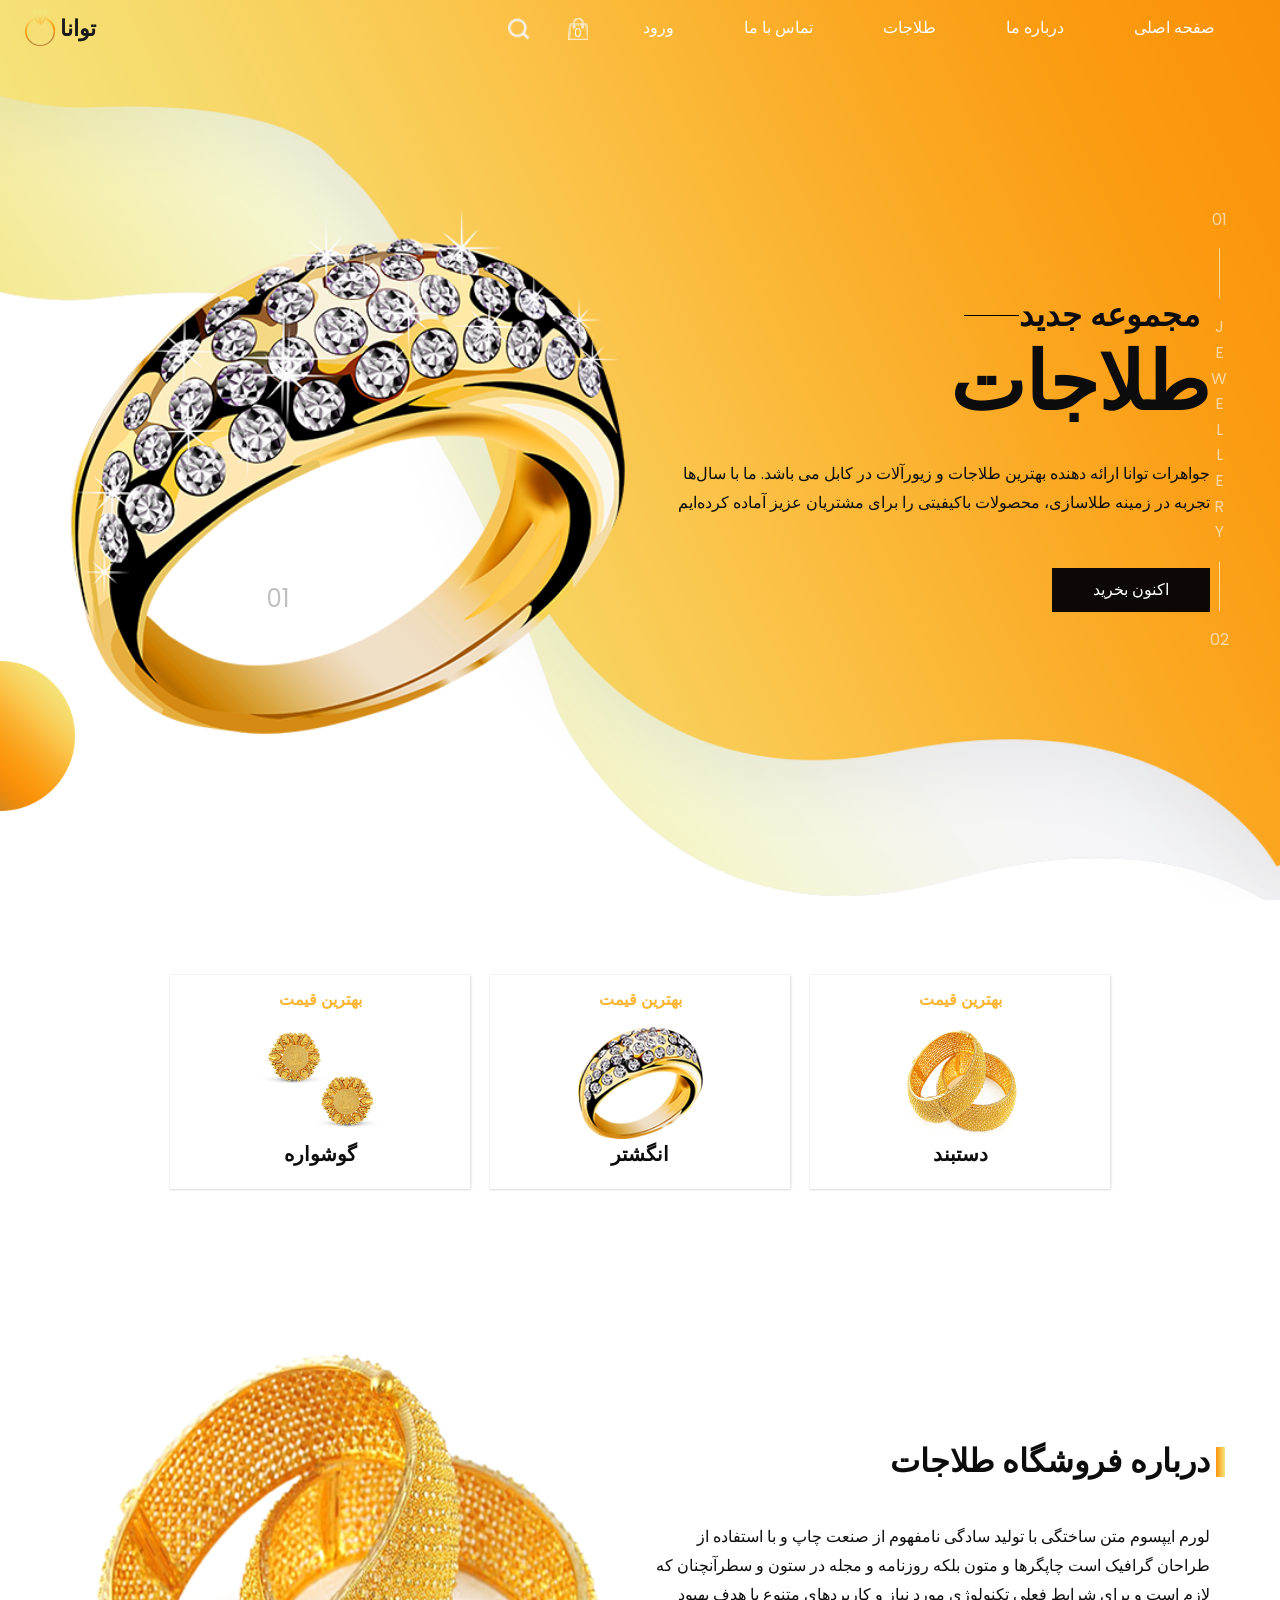
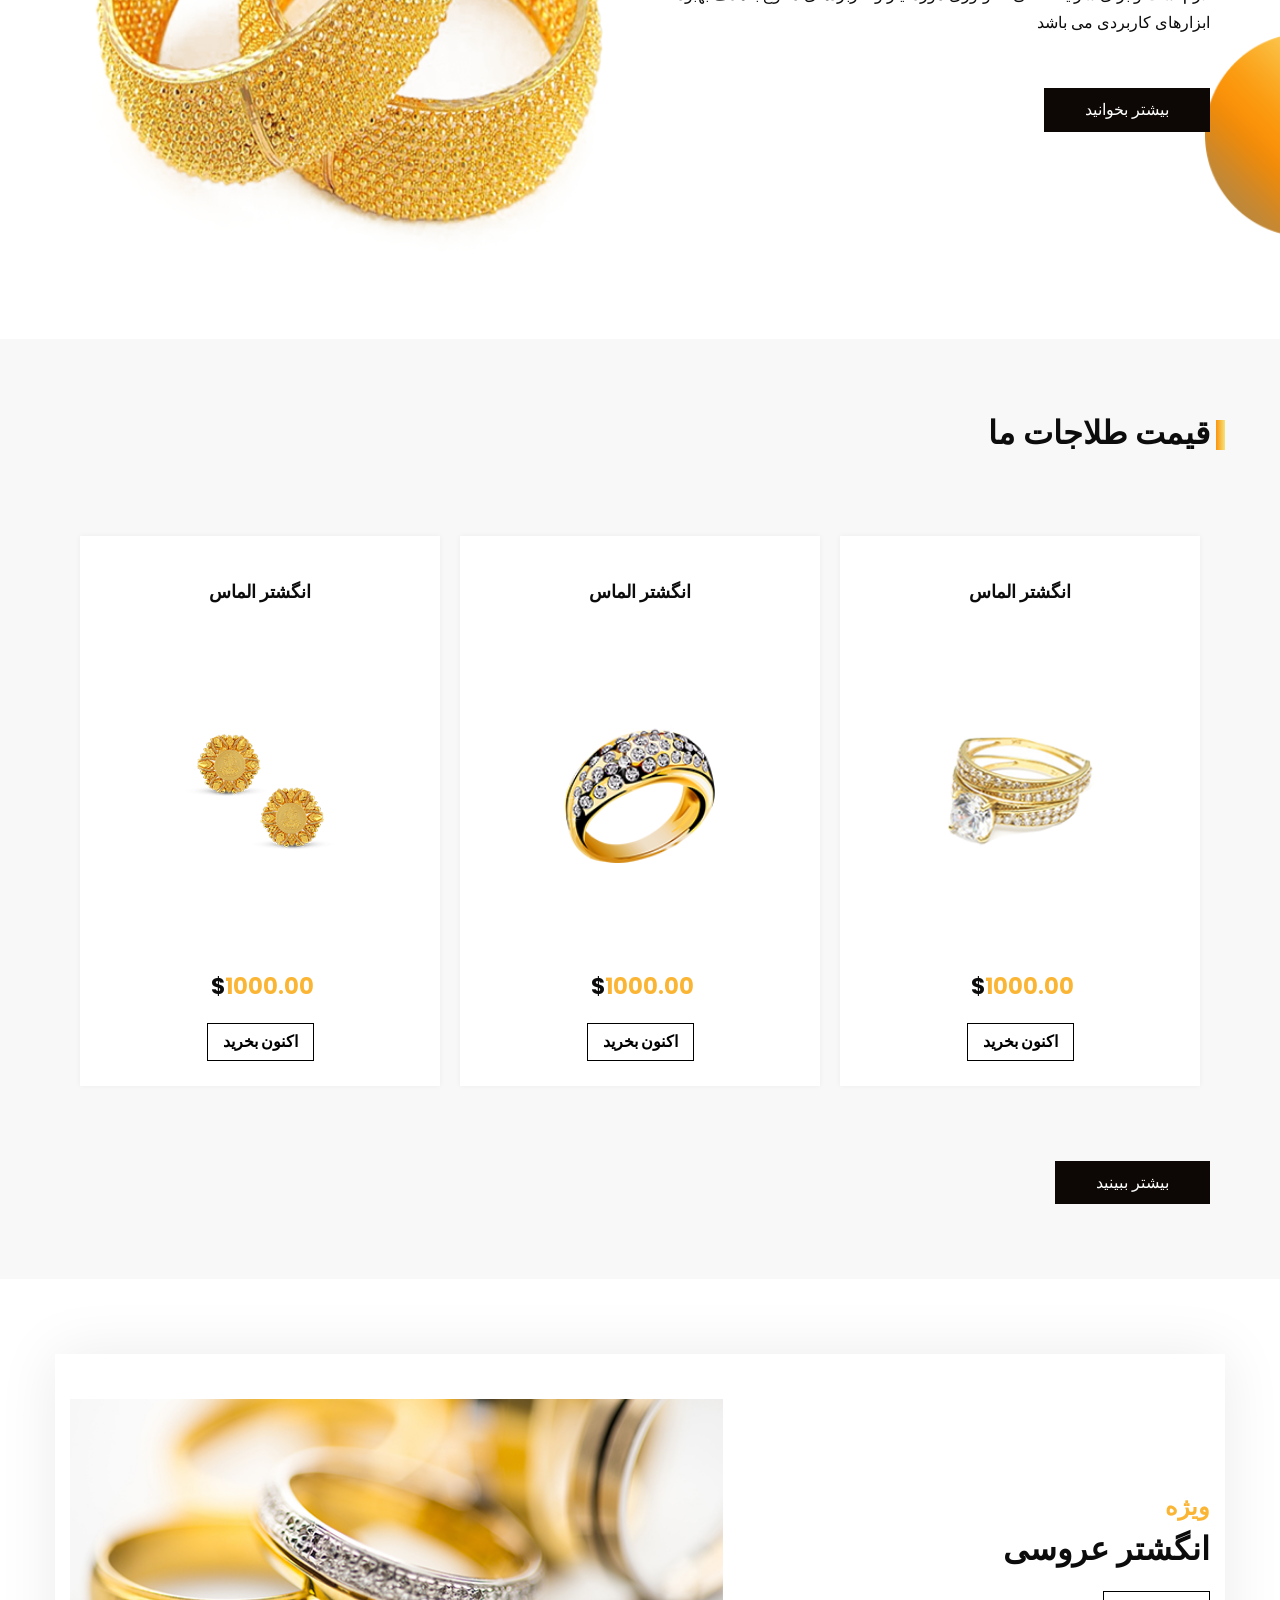
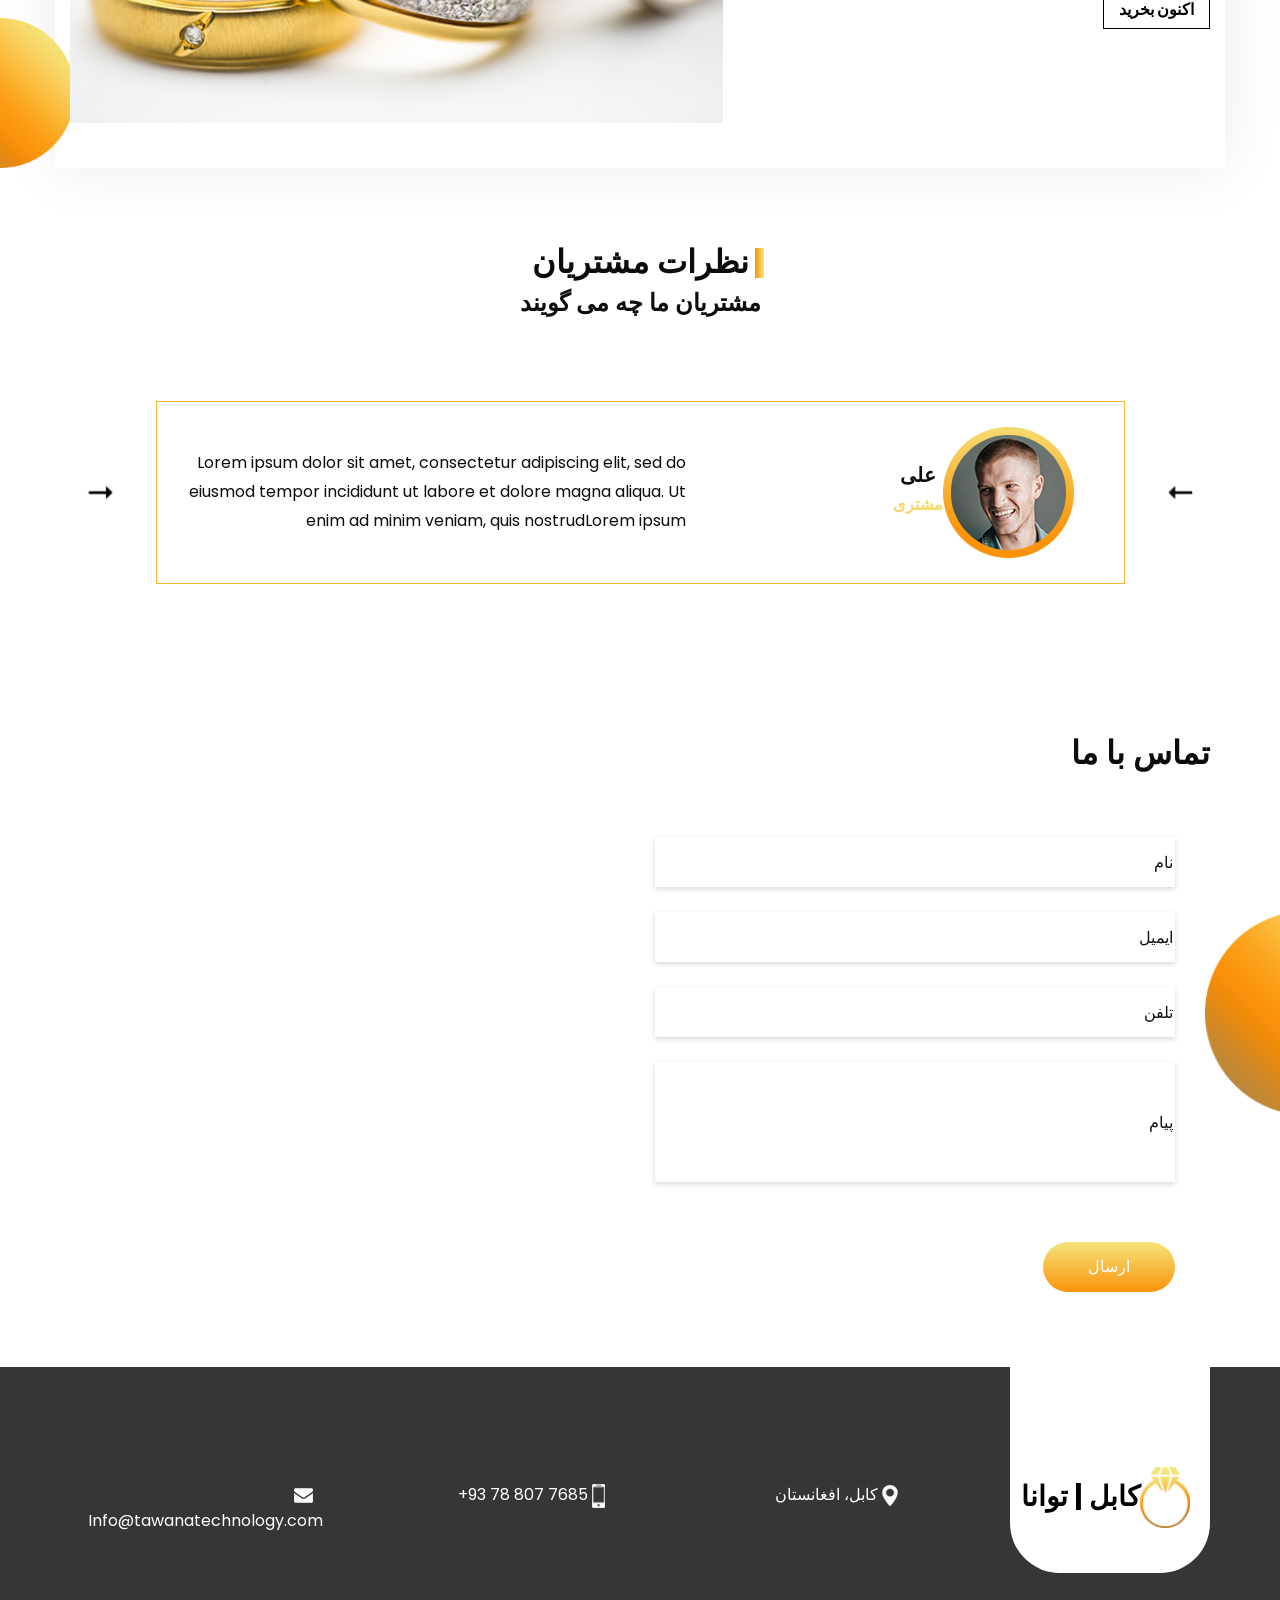
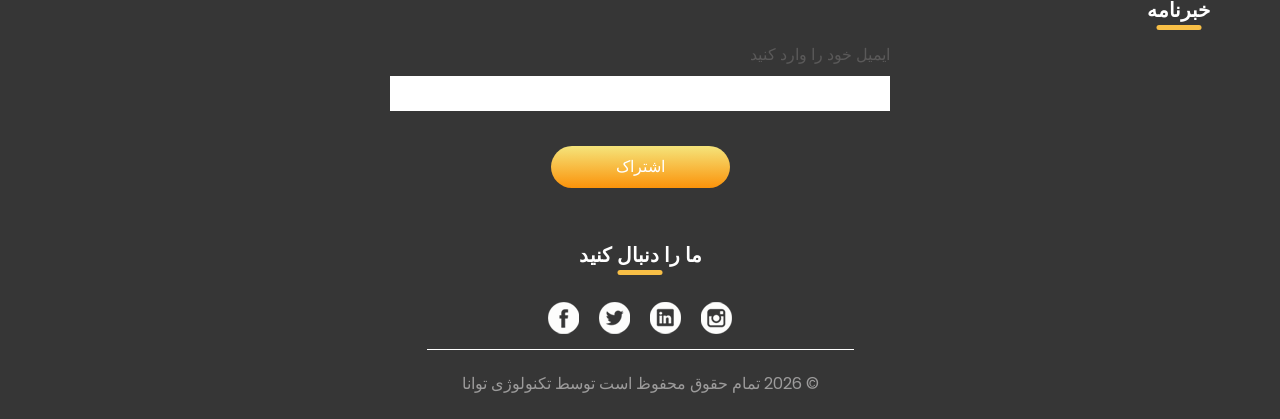
==== commit d6162f48: "link updated" ====
--- a/index.html
+++ b/index.html
@@ -1,668 +1,639 @@
-<!DOCTYPE html>
+<!doctype html>
 <html>
-
-<head>
-  <!-- Basic -->
-  <meta charset="utf-8" />
-  <meta http-equiv="X-UA-Compatible" content="IE=edge" />
-  <!-- Mobile Metas -->
-  <meta name="viewport" content="width=device-width, initial-scale=1, shrink-to-fit=no" />
-  <!-- Site Metas -->
-  <meta name="keywords" content="" />
-  <meta name="description" content="" />
-  <meta name="author" content="" />
-
-  <title>جواهرات توانا</title>
-
-  <!-- slider stylesheet -->
-  <link rel="stylesheet" type="text/css" href="https://cdnjs.cloudflare.com/ajax/libs/OwlCarousel2/2.1.3/assets/owl.carousel.min.css" />
-
-  <!-- bootstrap core css -->
-  <link rel="stylesheet" type="text/css" href="css/bootstrap.css" />
-
-  <!-- fonts style -->
-  <link href="https://fonts.googleapis.com/css?family=Baloo+Chettan|Poppins:400,600,700&display=swap" rel="stylesheet">
-  <!-- Custom styles for this template -->
-  <link href="css/style.css" rel="stylesheet" />
-  <!-- responsive style -->
-  <link href="css/responsive.css" rel="stylesheet" />
-  <!-- RTL support for Dari -->
-  <link href="css/dari-rtl.css" rel="stylesheet" />
-</head>
-
-<body>
-
-  <div class="hero_area">
-    <!-- header section strats -->
-    <header class="header_section">
-      <div class="container-fluid">
-        <nav class="navbar navbar-expand-lg custom_nav-container ">
-          <a class="navbar-brand" href="index.html">
-            <span>
-             توانا
+  <head>
+    <!-- Basic -->
+    <meta charset="utf-8" />
+    <meta http-equiv="X-UA-Compatible" content="IE=edge" />
+    <!-- Mobile Metas -->
+    <meta
+      name="viewport"
+      content="width=device-width, initial-scale=1, shrink-to-fit=no"
+    />
+    <!-- Site Metas -->
+    <meta name="keywords" content="" />
+    <meta name="description" content="" />
+    <meta name="author" content="" />
+
+    <title>جواهرات توانا</title>
+
+    <!-- slider stylesheet -->
+    <link
+      rel="stylesheet"
+      type="text/css"
+      href="https://cdnjs.cloudflare.com/ajax/libs/OwlCarousel2/2.1.3/assets/owl.carousel.min.css"
+    />
+
+    <!-- bootstrap core css -->
+    <link rel="stylesheet" type="text/css" href="css/bootstrap.css" />
+
+    <!-- fonts style -->
+    <link
+      href="https://fonts.googleapis.com/css?family=Baloo+Chettan|Poppins:400,600,700&display=swap"
+      rel="stylesheet"
+    />
+    <!-- Custom styles for this template -->
+    <link href="css/style.css" rel="stylesheet" />
+    <!-- responsive style -->
+    <link href="css/responsive.css" rel="stylesheet" />
+    <!-- RTL support for Dari -->
+    <link href="css/dari-rtl.css" rel="stylesheet" />
+  </head>
+
+  <body>
+    <div class="hero_area">
+      <!-- header section strats -->
+      <header class="header_section">
+        <div class="container-fluid">
+          <nav class="navbar navbar-expand-lg custom_nav-container">
+            <a class="navbar-brand" href="index.html">
+              <span> توانا </span>
+              <img src="images/logo.png" alt="" />
+            </a>
+            <button
+              class="navbar-toggler"
+              type="button"
+              data-toggle="collapse"
+              data-target="#navbarSupportedContent"
+              aria-controls="navbarSupportedContent"
+              aria-expanded="false"
+              aria-label="Toggle navigation"
+            >
+              <span class="navbar-toggler-icon"></span>
+            </button>
+
+            <div class="collapse navbar-collapse" id="navbarSupportedContent">
+              <div
+                class="d-flex ml-auto flex-column flex-lg-row align-items-center"
+              >
+                <ul class="navbar-nav">
+                  <li class="nav-item active">
+                    <a class="nav-link" href="index.html"
+                      >صفحه اصلی <span class="sr-only">(current)</span></a
+                    >
+                  </li>
+                  <li class="nav-item">
+                    <a class="nav-link" href="about.html"> درباره ما</a>
+                  </li>
+                  <li class="nav-item">
+                    <a class="nav-link" href="jewellery.html">طلاجات </a>
+                  </li>
+                  <li class="nav-item">
+                    <a class="nav-link" href="contact.html">تماس با ما</a>
+                  </li>
+                  <li class="nav-item">
+                    <a class="nav-link" href="#">ورود</a>
+                  </li>
+                </ul>
+              </div>
+              <div class="quote_btn-container">
+                <a href="">
+                  <img src="images/cart.png" alt="" />
+                  <div class="cart_number">0</div>
+                </a>
+                <form class="form-inline">
+                  <button
+                    class="btn my-2 my-sm-0 nav_search-btn"
+                    type="submit"
+                  ></button>
+                </form>
+              </div>
+            </div>
+          </nav>
+        </div>
+      </header>
+      <!-- end header section -->
+      <!-- slider section -->
+      <section class="slider_section position-relative">
+        <div class="design-box">
+          <img src="images/design-1.png" alt="" />
+        </div>
+        <div class="slider_number-container d-none d-md-block">
+          <div class="number-box">
+            <span> 01 </span>
+            <hr />
+            <span class="jwel">
+              J <br />
+              e <br />
+              w <br />
+              e <br />
+              l <br />
+              l <br />
+              e <br />
+              r <br />
+              y
             </span>
-            <img src="images/logo.png" alt="">
-
-          </a>
-          <button class="navbar-toggler" type="button" data-toggle="collapse" data-target="#navbarSupportedContent" aria-controls="navbarSupportedContent" aria-expanded="false" aria-label="Toggle navigation">
-            <span class="navbar-toggler-icon"></span>
-          </button>
-          
-          <div class="collapse navbar-collapse" id="navbarSupportedContent">
-            <div class="d-flex ml-auto flex-column flex-lg-row align-items-center">
-              <ul class="navbar-nav  ">
-                <li class="nav-item active">
-                  <a class="nav-link" href="index.html">صفحه اصلی <span class="sr-only">(current)</span></a>
-                </li>
-                <li class="nav-item">
-                  <a class="nav-link" href="about.html"> درباره ما</a>
-                </li>
-                <li class="nav-item">
-                  <a class="nav-link" href="jewellery.html">طلاجات </a>
-                </li>
-                <li class="nav-item">
-                  <a class="nav-link" href="contact.html">تماس با ما</a>
-                </li>
-                <li class="nav-item">
-                  <a class="nav-link" href="#">ورود</a>
-                </li>
-              </ul>
-
-            </div>
-            <div class="quote_btn-container ">
-              <a href="">
-                <img src="images/cart.png" alt="">
-                <div class="cart_number">
-                  0
-                </div>
-              </a>
-              <form class="form-inline">
-                <button class="btn  my-2 my-sm-0 nav_search-btn" type="submit"></button>
-              </form>
-            </div>
-          </div>
-        </nav>
-      </div>
-    </header>
-    <!-- end header section -->
-    <!-- slider section -->
-    <section class=" slider_section position-relative">
+            <hr />
+            <span> 02 </span>
+          </div>
+        </div>
+        <div class="container">
+          <div
+            id="carouselExampleIndicators"
+            class="carousel slide"
+            data-ride="carousel"
+          >
+            <ol class="carousel-indicators">
+              <li
+                data-target="#carouselExampleIndicators"
+                data-slide-to="0"
+                class="active"
+              >
+                01
+              </li>
+              <li data-target="#carouselExampleIndicators" data-slide-to="1">
+                02
+              </li>
+              <li data-target="#carouselExampleIndicators" data-slide-to="2">
+                03
+              </li>
+            </ol>
+            <div class="carousel-inner">
+              <div class="carousel-item active">
+                <div class="row">
+                  <div class="col-md-6">
+                    <div class="detail_box">
+                      <h2>
+                        <span> مجموعه جدید</span>
+                        <hr />
+                      </h2>
+                      <h1>طلاجات</h1>
+                      <p>
+                        جواهرات توانا ارائه دهنده بهترین طلاجات و زیورآلات در
+                        کابل می باشد. ما با سال‌ها تجربه در زمینه طلاسازی،
+                        محصولات باکیفیتی را برای مشتریان عزیز آماده کرده‌ایم
+                      </p>
+                      <div>
+                        <a href="">اکنون بخرید</a>
+                      </div>
+                    </div>
+                  </div>
+                  <div class="col-md-6">
+                    <div class="img-box">
+                      <img src="images/slider-img.png" alt="" />
+                    </div>
+                  </div>
+                </div>
+              </div>
+              <div class="carousel-item">
+                <div class="row">
+                  <div class="col-md-6">
+                    <div class="detail_box">
+                      <h2>
+                        <span> مجموعه جدید</span>
+                        <hr />
+                      </h2>
+                      <h1>طلاجات</h1>
+                      <p>
+                        جواهرات توانا ارائه دهنده بهترین طلاجات و زیورآلات در
+                        کابل می باشد. ما با سال‌ها تجربه در زمینه طلاسازی،
+                        محصولات باکیفیتی را برای مشتریان عزیز آماده کرده‌ایم
+                      </p>
+                      <div>
+                        <a href="">اکنون بخرید</a>
+                      </div>
+                    </div>
+                  </div>
+                  <div class="col-md-6">
+                    <div class="img-box">
+                      <img src="images/slider-img.png" alt="" />
+                    </div>
+                  </div>
+                </div>
+              </div>
+              <div class="carousel-item">
+                <div class="row">
+                  <div class="col-md-6">
+                    <div class="detail_box">
+                      <h2>
+                        <span> مجموعه جدید</span>
+                        <hr />
+                      </h2>
+                      <h1>طلاجات</h1>
+                      <p>
+                        جواهرات توانا ارائه دهنده بهترین طلاجات و زیورآلات در
+                        کابل می باشد. ما با سال‌ها تجربه در زمینه طلاسازی،
+                        محصولات باکیفیتی را برای مشتریان عزیز آماده کرده‌ایم
+                      </p>
+                      <div>
+                        <a href="">اکنون بخرید</a>
+                      </div>
+                    </div>
+                  </div>
+                  <div class="col-md-6">
+                    <div class="img-box">
+                      <img src="images/slider-img.png" alt="" />
+                    </div>
+                  </div>
+                </div>
+              </div>
+            </div>
+          </div>
+        </div>
+      </section>
+      <!-- end slider section -->
+    </div>
+
+    <!-- item section -->
+
+    <div class="item_section layout_padding2">
+      <div class="container">
+        <div class="item_container">
+          <div class="box">
+            <div class="price">
+              <h6>بهترین قیمت</h6>
+            </div>
+            <div class="img-box">
+              <img src="images/i-1.png" alt="" />
+            </div>
+            <div class="name">
+              <h5>دستبند</h5>
+            </div>
+          </div>
+          <div class="box">
+            <div class="price">
+              <h6>بهترین قیمت</h6>
+            </div>
+            <div class="img-box">
+              <img src="images/i-2.png" alt="" />
+            </div>
+            <div class="name">
+              <h5>انگشتر</h5>
+            </div>
+          </div>
+          <div class="box">
+            <div class="price">
+              <h6>بهترین قیمت</h6>
+            </div>
+            <div class="img-box">
+              <img src="images/i-3.png" alt="" />
+            </div>
+            <div class="name">
+              <h5>گوشواره</h5>
+            </div>
+          </div>
+        </div>
+      </div>
+    </div>
+
+    <!-- end item section -->
+
+    <!-- about section -->
+
+    <section class="about_section layout_padding2-top layout_padding-bottom">
       <div class="design-box">
-        <img src="images/design-1.png" alt="">
-      </div>
-      <div class="slider_number-container d-none d-md-block">
-        <div class="number-box">
-          <span>
-            01
-          </span>
-          <hr>
-          <span class="jwel">
-            J <br>
-            e <br>
-            w <br>
-            e <br>
-            l <br>
-            l <br>
-            e <br>
-            r <br>
-            y 
-          </span>
-          <hr>
-          <span>
-            02
-          </span>
-        </div>
-      </div>
-      <div class="container">
-        <div id="carouselExampleIndicators" class="carousel slide" data-ride="carousel">
-          <ol class="carousel-indicators">
-            <li data-target="#carouselExampleIndicators" data-slide-to="0" class="active">01</li>
-            <li data-target="#carouselExampleIndicators" data-slide-to="1">02</li>
-            <li data-target="#carouselExampleIndicators" data-slide-to="2">03</li>
-          </ol>
+        <img src="images/design-2.png" alt="" />
+      </div>
+      <div class="container">
+        <div class="row">
+          <div class="col-md-6">
+            <div class="detail-box">
+              <div class="heading_container">
+                <h2>درباره فروشگاه طلاجات</h2>
+              </div>
+              <p>
+                لورم ایپسوم متن ساختگی با تولید سادگی نامفهوم از صنعت چاپ و با
+                استفاده از طراحان گرافیک است چاپگرها و متون بلکه روزنامه و مجله
+                در ستون و سطرآنچنان که لازم است و برای شرایط فعلی تکنولوژی مورد
+                نیاز و کاربردهای متنوع با هدف بهبود ابزارهای کاربردی می باشد
+              </p>
+              <div>
+                <a href=""> بیشتر بخوانید </a>
+              </div>
+            </div>
+          </div>
+          <div class="col-md-6">
+            <div class="img-box">
+              <img src="images/about-img.png" alt="" />
+            </div>
+          </div>
+        </div>
+      </div>
+    </section>
+
+    <!-- end about section -->
+
+    <!-- price section -->
+
+    <section class="price_section layout_padding">
+      <div class="container">
+        <div class="heading_container">
+          <h2>قیمت طلاجات ما</h2>
+        </div>
+        <div class="price_container">
+          <div class="box">
+            <div class="name">
+              <h6>انگشتر الماس</h6>
+            </div>
+            <div class="img-box">
+              <img src="images/p-1.png" alt="" />
+            </div>
+            <div class="detail-box">
+              <h5>$<span>1000.00</span></h5>
+              <a href=""> اکنون بخرید </a>
+            </div>
+          </div>
+          <div class="box">
+            <div class="name">
+              <h6>انگشتر الماس</h6>
+            </div>
+            <div class="img-box">
+              <img src="images/i-2.png" alt="" />
+            </div>
+            <div class="detail-box">
+              <h5>$<span>1000.00</span></h5>
+              <a href=""> اکنون بخرید </a>
+            </div>
+          </div>
+          <div class="box">
+            <div class="name">
+              <h6>انگشتر الماس</h6>
+            </div>
+            <div class="img-box">
+              <img src="images/i-3.png" alt="" />
+            </div>
+            <div class="detail-box">
+              <h5>$<span>1000.00</span></h5>
+              <a href=""> اکنون بخرید </a>
+            </div>
+          </div>
+        </div>
+        <div class="d-flex justify-content-center">
+          <a href="" class="price_btn"> بیشتر ببینید </a>
+        </div>
+      </div>
+    </section>
+
+    <!-- end price section -->
+
+    <!-- ring section -->
+
+    <section class="ring_section layout_padding">
+      <div class="design-box">
+        <img src="images/design-1.png" alt="" />
+      </div>
+      <div class="container">
+        <div class="ring_container layout_padding2">
+          <div class="row">
+            <div class="col-md-5">
+              <div class="detail-box">
+                <h4>ویژه</h4>
+                <h2>انگشتر عروسی</h2>
+                <a href=""> اکنون بخرید </a>
+              </div>
+            </div>
+            <div class="col-md-7">
+              <div class="img-box">
+                <img src="images/ring-img.jpg" alt="" />
+              </div>
+            </div>
+          </div>
+        </div>
+      </div>
+    </section>
+
+    <!-- end ring section -->
+
+    <!-- client section -->
+
+    <section class="client_section">
+      <div class="container">
+        <div class="heading_container">
+          <h2>نظرات مشتریان</h2>
+        </div>
+        <h4 class="secondary_heading">مشتریان ما چه می گویند</h4>
+        <div
+          id="carouselExampleControls"
+          class="carousel slide"
+          data-ride="carousel"
+        >
           <div class="carousel-inner">
             <div class="carousel-item active">
-              <div class="row">
-                <div class="col-md-6">
-                  <div class="detail_box">
-                    <h2>
-                      <span> مجموعه جدید</span>
-                      <hr>
-                    </h2>
-                    <h1>
-                      طلاجات
-                    </h1>
-                    <p>
-                      جواهرات توانا ارائه دهنده بهترین طلاجات و زیورآلات در کابل می باشد. ما با سال‌ها تجربه
-                      در زمینه طلاسازی، محصولات باکیفیتی را برای مشتریان عزیز آماده کرده‌ایم
-                    </p>
-                    <div>
-                      <a href="">اکنون بخرید</a>
-                    </div>
-                  </div>
-                </div>
-                <div class="col-md-6">
+              <div class="client_container">
+                <div class="client-id">
                   <div class="img-box">
-                    <img src="images/slider-img.png" alt="">
-                  </div>
-                </div>
-              </div>
-            </div>
-            <div class="carousel-item ">
-              <div class="row">
-                <div class="col-md-6">
-                  <div class="detail_box">
-                    <h2>
-                      <span> مجموعه جدید</span>
-                      <hr>
-                    </h2>
-                    <h1>
-                      طلاجات
-                    </h1>
-                    <p>
-                      جواهرات توانا ارائه دهنده بهترین طلاجات و زیورآلات در کابل می باشد. ما با سال‌ها تجربه
-                      در زمینه طلاسازی، محصولات باکیفیتی را برای مشتریان عزیز آماده کرده‌ایم
-                    </p>
-                    <div>
-                      <a href="">اکنون بخرید</a>
-                    </div>
-                  </div>
-                </div>
-                <div class="col-md-6">
+                    <img src="images/client.png" alt="" />
+                  </div>
+                  <div class="name">
+                    <h5>علی</h5>
+                    <h6>مشتری</h6>
+                  </div>
+                </div>
+                <div class="detail-box">
+                  <p>
+                    Lorem ipsum dolor sit amet, consectetur adipiscing elit, sed
+                    do eiusmod tempor incididunt ut labore et dolore magna
+                    aliqua. Ut enim ad minim veniam, quis nostrudLorem ipsum
+                  </p>
+                </div>
+              </div>
+            </div>
+            <div class="carousel-item">
+              <div class="client_container">
+                <div class="client-id">
                   <div class="img-box">
-                    <img src="images/slider-img.png" alt="">
-                  </div>
-                </div>
-              </div>
-            </div>
-            <div class="carousel-item ">
-              <div class="row">
-                <div class="col-md-6">
-                  <div class="detail_box">
-                    <h2>
-                      <span> مجموعه جدید</span>
-                      <hr>
-                    </h2>
-                    <h1>
-                      طلاجات
-                    </h1>
-                    <p>
-                      جواهرات توانا ارائه دهنده بهترین طلاجات و زیورآلات در کابل می باشد. ما با سال‌ها تجربه
-                      در زمینه طلاسازی، محصولات باکیفیتی را برای مشتریان عزیز آماده کرده‌ایم
-                    </p>
-                    <div>
-                      <a href="">اکنون بخرید</a>
-                    </div>
-                  </div>
-                </div>
-                <div class="col-md-6">
+                    <img src="images/client.png" alt="" />
+                  </div>
+                  <div class="name">
+                    <h5>علی</h5>
+                    <h6>مشتری</h6>
+                  </div>
+                </div>
+                <div class="detail-box">
+                  <p>
+                    Lorem ipsum dolor sit amet, consectetur adipiscing elit, sed
+                    do eiusmod tempor incididunt ut labore et dolore magna
+                    aliqua. Ut enim ad minim veniam, quis nostrudLorem ipsum
+                  </p>
+                </div>
+              </div>
+            </div>
+            <div class="carousel-item">
+              <div class="client_container">
+                <div class="client-id">
                   <div class="img-box">
-                    <img src="images/slider-img.png" alt="">
-                  </div>
-                </div>
-              </div>
-            </div>
-          </div>
-        </div>
-      </div>
-
+                    <img src="images/client.png" alt="" />
+                  </div>
+                  <div class="name">
+                    <h5>علی</h5>
+                    <h6>مشتری</h6>
+                  </div>
+                </div>
+                <div class="detail-box">
+                  <p>
+                    Lorem ipsum dolor sit amet, consectetur adipiscing elit, sed
+                    do eiusmod tempor incididunt ut labore et dolore magna
+                    aliqua. Ut enim ad minim veniam, quis nostrudLorem ipsum
+                  </p>
+                </div>
+              </div>
+            </div>
+          </div>
+          <a
+            class="carousel-control-prev"
+            href="#carouselExampleControls"
+            role="button"
+            data-slide="prev"
+          >
+            <span class="carousel-control-prev-icon" aria-hidden="true"></span>
+            <span class="sr-only">Previous</span>
+          </a>
+          <a
+            class="carousel-control-next"
+            href="#carouselExampleControls"
+            role="button"
+            data-slide="next"
+          >
+            <span class="carousel-control-next-icon" aria-hidden="true"></span>
+            <span class="sr-only">Next</span>
+          </a>
+        </div>
+      </div>
     </section>
-    <!-- end slider section -->
-  </div>
-
-  <!-- item section -->
-
-  <div class="item_section layout_padding2">
-    <div class="container">
-      <div class="item_container">
-        <div class="box">
-          <div class="price">
-            <h6>
-              بهترین قیمت
-            </h6>
-          </div>
-          <div class="img-box">
-            <img src="images/i-1.png" alt="">
-          </div>
-          <div class="name">
-            <h5>
-              دستبند
-            </h5>
-          </div>
-        </div>
-        <div class="box">
-          <div class="price">
-            <h6>
-              بهترین قیمت
-            </h6>
-          </div>
-          <div class="img-box">
-            <img src="images/i-2.png" alt="">
-          </div>
-          <div class="name">
-            <h5>
-              انگشتر
-            </h5>
-          </div>
-        </div>
-        <div class="box">
-          <div class="price">
-            <h6>
-              بهترین قیمت
-            </h6>
-          </div>
-          <div class="img-box">
-            <img src="images/i-3.png" alt="">
-          </div>
-          <div class="name">
-            <h5>
-              گوشواره
-            </h5>
-          </div>
-        </div>
-      </div>
-    </div>
-  </div>
-
-  <!-- end item section -->
-
-  <!-- about section -->
-
-  <section class="about_section layout_padding2-top layout_padding-bottom">
-    <div class="design-box">
-      <img src="images/design-2.png" alt="">
-    </div>
-    <div class="container">
-      <div class="row">
-        <div class="col-md-6">
-          <div class="detail-box">
-            <div class="heading_container">
-              <h2>
-                درباره فروشگاه طلاجات
-              </h2>
-            </div>
-            <p>
-              لورم ایپسوم متن ساختگی با تولید سادگی نامفهوم از صنعت چاپ و با استفاده از طراحان گرافیک است چاپگرها و متون بلکه روزنامه و مجله در ستون و سطرآنچنان که لازم است و برای شرایط فعلی تکنولوژی مورد نیاز و کاربردهای متنوع با هدف بهبود ابزارهای کاربردی می باشد
-            </p>
-            <div>
+
+    <!-- end client section -->
+
+    <!-- contact section -->
+
+    <section class="contact_section layout_padding">
+      <div class="design-box">
+        <img src="images/design-2.png" alt="" />
+      </div>
+      <div class="container">
+        <div class="">
+          <h2 class="">تماس با ما</h2>
+        </div>
+      </div>
+      <div class="container">
+        <div class="row">
+          <div class="col-md-6">
+            <form action="">
+              <div>
+                <input type="text" placeholder="نام" />
+              </div>
+              <div>
+                <input type="email" placeholder="ایمیل" />
+              </div>
+              <div>
+                <input type="text" placeholder="تلفن" />
+              </div>
+              <div>
+                <input type="text" class="message-box" placeholder="پیام" />
+              </div>
+              <div class="d-flex">
+                <button>ارسال</button>
+              </div>
+            </form>
+          </div>
+          <div class="col-md-6">
+            <div class="map_container">
+              <div class="map-responsive">
+                <!-- <iframe src="https://www.google.com/maps/embed/v1/place?key=AIzaSyA0s1a7phLN0iaD6-UE7m4qP-z21pH0eSc&q=Eiffel+Tower+Paris+France" width="600" height="300" frameborder="0" style="border:0; width: 100%; height:100%" allowfullscreen></iframe> -->
+                <iframe
+                  src="https://www.google.com/maps/embed?pb=!1m18!1m12!1m3!1d3287.9190957724554!2d69.1317922751971!3d34.50493529369269!2m3!1f0!2f0!3f0!3m2!1i1024!2i768!4f13.1!3m3!1m2!1s0x38d169656303eef1%3A0xffbb3291f1e092ec!2zVGF3YW5hIFRlY2hub2xvZ3kg2KrZiNin2YbYpw!5e0!3m2!1sen!2s!4v1776844140188!5m2!1sen!2s"
+                  width="600"
+                  height="300"
+                  style="border: 0"
+                  allowfullscreen=""
+                  loading="lazy"
+                  referrerpolicy="no-referrer-when-downgrade"
+                ></iframe>
+              </div>
+            </div>
+          </div>
+        </div>
+      </div>
+    </section>
+
+    <!-- end contact section -->
+
+    <!-- info section -->
+    <section class="info_section">
+      <div class="container">
+        <div class="info_container">
+          <div class="row">
+            <div class="col-md-3">
+              <div class="info_logo">
+                <a href="">
+                  <img src="images/logo.png" alt="" />
+                  <span> کابل | توانا </span>
+                </a>
+              </div>
+            </div>
+            <div class="col-md-3">
+              <div class="info_contact">
+                <a href="">
+                  <img src="images/location.png" alt="" />
+                  <span> کابل، افغانستان </span>
+                </a>
+              </div>
+            </div>
+            <div class="col-md-3">
+              <div class="info_contact">
+                <a href="">
+                  <img src="images/phone.png" alt="" />
+                  <span dir="ltr"> +93 78 807 7685 </span>
+                </a>
+              </div>
+            </div>
+            <div class="col-md-3">
+              <div class="info_contact">
+                <a href="">
+                  <img src="images/mail.png" alt="" />
+                  <span> Info@tawanatechnology.com </span>
+                </a>
+              </div>
+            </div>
+          </div>
+          <div class="info_form">
+            <div class="d-flex justify-content-center">
+              <h5 class="info_heading">خبرنامه</h5>
+            </div>
+            <form action="">
+              <div class="email_box">
+                <label for="email2">ایمیل خود را وارد کنید</label>
+                <input type="text" id="email2" />
+              </div>
+              <div>
+                <button>اشتراک</button>
+              </div>
+            </form>
+          </div>
+          <div class="info_social">
+            <div class="d-flex justify-content-center">
+              <h5 class="info_heading">ما را دنبال کنید</h5>
+            </div>
+            <div class="social_box">
               <a href="">
-                بیشتر بخوانید
+                <img src="images/fb.png" alt="" />
               </a>
-            </div>
-          </div>
-        </div>
-        <div class="col-md-6">
-          <div class="img-box">
-            <img src="images/about-img.png" alt="">
-          </div>
-        </div>
-      </div>
-    </div>
-  </section>
-
-  <!-- end about section -->
-  
-  <!-- price section -->
-
-  <section class="price_section layout_padding">
-    <div class="container">
-      <div class="heading_container">
-        <h2>
-          قیمت طلاجات ما
-        </h2>
-      </div>
-      <div class="price_container">
-        <div class="box">
-          <div class="name">
-            <h6>
-              انگشتر الماس
-            </h6>
-          </div>
-          <div class="img-box">
-            <img src="images/p-1.png" alt="">
-          </div>
-          <div class="detail-box">
-            <h5>
-              $<span>1000.00</span>
-            </h5>
-            <a href="">
-              اکنون بخرید
-            </a>
-          </div>
-        </div>
-        <div class="box">
-          <div class="name">
-            <h6>
-              انگشتر الماس
-            </h6>
-          </div>
-          <div class="img-box">
-            <img src="images/i-2.png" alt="">
-          </div>
-          <div class="detail-box">
-            <h5>
-              $<span>1000.00</span>
-            </h5>
-            <a href="">
-              اکنون بخرید
-            </a>
-          </div>
-        </div>
-        <div class="box">
-          <div class="name">
-            <h6>
-              انگشتر الماس
-            </h6>
-          </div>
-          <div class="img-box">
-            <img src="images/i-3.png" alt="">
-          </div>
-          <div class="detail-box">
-            <h5>
-              $<span>1000.00</span>
-            </h5>
-            <a href="">
-              اکنون بخرید
-            </a>
-          </div>
-        </div>
-      </div>
-      <div class="d-flex justify-content-center">
-        <a href="" class="price_btn">
-          بیشتر ببینید
-        </a>
-      </div>
-    </div>
-  </section>
-
-  <!-- end price section -->
-
-  <!-- ring section -->
-
-  <section class="ring_section layout_padding">
-    <div class="design-box">
-      <img src="images/design-1.png" alt="">
-    </div>
-    <div class="container">
-      <div class="ring_container layout_padding2">
-        <div class="row">
-          <div class="col-md-5">
-            <div class="detail-box">
-              <h4>
-                ویژه
-              </h4>
-              <h2>
-                انگشتر عروسی
-              </h2>
               <a href="">
-                اکنون بخرید
+                <img src="images/twitter.png" alt="" />
               </a>
-            </div>
-          </div>
-          <div class="col-md-7">
-            <div class="img-box">
-              <img src="images/ring-img.jpg" alt="">
-            </div>
-          </div>
-        </div>
-      </div>
-    </div>
-  </section>
-
-  <!-- end ring section -->
-
-  <!-- client section -->
-
-  <section class="client_section">
-    <div class="container">
-      <div class="heading_container">
-        <h2>
-          نظرات مشتریان
-        </h2>
-      </div>
-      <h4 class="secondary_heading">
-        مشتریان ما چه می گویند
-      </h4>
-      <div id="carouselExampleControls" class="carousel slide" data-ride="carousel">
-        <div class="carousel-inner">
-          <div class="carousel-item active">
-            <div class="client_container">
-              <div class="client-id">
-                <div class="img-box">
-                  <img src="images/client.png" alt="">
-                </div>
-                <div class="name">
-                  <h5>
-                    علی
-                  </h5>
-                  <h6>
-                    مشتری
-                  </h6>
-                </div>
-              </div>
-              <div class="detail-box">
-                <p>
-                  Lorem ipsum dolor sit amet, consectetur adipiscing elit, sed do eiusmod tempor incididunt ut labore et
-                  dolore magna aliqua. Ut enim ad minim veniam, quis nostrudLorem ipsum
-                </p>
-              </div>
-            </div>
-          </div>
-          <div class="carousel-item">
-            <div class="client_container">
-              <div class="client-id">
-                <div class="img-box">
-                  <img src="images/client.png" alt="">
-                </div>
-                <div class="name">
-                  <h5>
-                    علی
-                  </h5>
-                  <h6>
-                    مشتری
-                  </h6>
-                </div>
-              </div>
-              <div class="detail-box">
-                <p>
-                  Lorem ipsum dolor sit amet, consectetur adipiscing elit, sed do eiusmod tempor incididunt ut labore et
-                  dolore magna aliqua. Ut enim ad minim veniam, quis nostrudLorem ipsum
-                </p>
-              </div>
-            </div>
-          </div>
-          <div class="carousel-item">
-            <div class="client_container">
-              <div class="client-id">
-                <div class="img-box">
-                  <img src="images/client.png" alt="">
-                </div>
-                <div class="name">
-                  <h5>
-                    علی
-                  </h5>
-                  <h6>
-                    مشتری
-                  </h6>
-                </div>
-              </div>
-              <div class="detail-box">
-                <p>
-                  Lorem ipsum dolor sit amet, consectetur adipiscing elit, sed do eiusmod tempor incididunt ut labore et
-                  dolore magna aliqua. Ut enim ad minim veniam, quis nostrudLorem ipsum
-                </p>
-              </div>
-            </div>
-          </div>
-        </div>
-        <a class="carousel-control-prev" href="#carouselExampleControls" role="button" data-slide="prev">
-          <span class="carousel-control-prev-icon" aria-hidden="true"></span>
-          <span class="sr-only">Previous</span>
-        </a>
-        <a class="carousel-control-next" href="#carouselExampleControls" role="button" data-slide="next">
-          <span class="carousel-control-next-icon" aria-hidden="true"></span>
-          <span class="sr-only">Next</span>
-        </a>
-      </div>
-
-    </div>
-  </section>
-
-  <!-- end client section -->
-
-  <!-- contact section -->
-
-  <section class="contact_section layout_padding">
-    <div class="design-box">
-      <img src="images/design-2.png" alt="">
-    </div>
-    <div class="container ">
-      <div class="">
-        <h2 class="">
-          تماس با ما
-        </h2>
-      </div>
-
-    </div>
-    <div class="container">
-      <div class="row">
-        <div class="col-md-6">
-          <form action="">
-            <div>
-              <input type="text" placeholder="نام" />
-            </div>
-            <div>
-              <input type="email" placeholder="ایمیل" />
-            </div>
-            <div>
-              <input type="text" placeholder="تلفن" />
-            </div>
-            <div>
-              <input type="text" class="message-box" placeholder="پیام" />
-            </div>
-            <div class="d-flex ">
-              <button>
-                ارسال
-              </button>
-            </div>
-          </form>
-        </div>
-        <div class="col-md-6">
-          <div class="map_container">
-            <div class="map-responsive">
-              <iframe src="https://www.google.com/maps/embed/v1/place?key=AIzaSyA0s1a7phLN0iaD6-UE7m4qP-z21pH0eSc&q=Eiffel+Tower+Paris+France" width="600" height="300" frameborder="0" style="border:0; width: 100%; height:100%" allowfullscreen></iframe>
-            </div>
-          </div>
-        </div>
-      </div>
-    </div>
-  </section>
-
-  <!-- end contact section -->
-
-  <!-- info section -->
-  <section class="info_section ">
-    <div class="container">
-      <div class="info_container">
-        <div class="row">
-          <div class="col-md-3">
-            <div class="info_logo">
               <a href="">
-                <img src="images/logo.png" alt="">
-                <span>
-                  کابل | توانا
-                </span>
+                <img src="images/linkedin.png" alt="" />
               </a>
-            </div>
-          </div>
-          <div class="col-md-3">
-            <div class="info_contact">
               <a href="">
-                <img src="images/location.png" alt="">
-                <span>
-                  کابل، افغانستان
-                </span>
+                <img src="images/insta.png" alt="" />
               </a>
             </div>
           </div>
-          <div class="col-md-3">
-            <div class="info_contact">
-              <a href="">
-                <img src="images/phone.png" alt="">
-                <span>
-                  +93 78 807 7685
-                </span>
-              </a>
-            </div>
-          </div>
-          <div class="col-md-3">
-            <div class="info_contact">
-              <a href="">
-                <img src="images/mail.png" alt="">
-                <span>
-                  Info@tawanatechnology.com
-                </span>
-              </a>
-            </div>
-          </div>
-        </div>
-        <div class="info_form">
-          <div class="d-flex justify-content-center">
-            <h5 class="info_heading">
-              خبرنامه
-            </h5>
-          </div>
-          <form action="">
-            <div class="email_box">
-              <label for="email2">ایمیل خود را وارد کنید</label>
-              <input type="text" id="email2">
-            </div>
-            <div>
-              <button>
-                اشتراک
-              </button>
-            </div>
-          </form>
-        </div>
-        <div class="info_social">
-          <div class="d-flex justify-content-center">
-            <h5 class="info_heading">
-              ما را دنبال کنید
-            </h5>
-          </div>
-          <div class="social_box">
-            <a href="">
-              <img src="images/fb.png" alt="">
-            </a>
-            <a href="">
-              <img src="images/twitter.png" alt="">
-            </a>
-            <a href="">
-              <img src="images/linkedin.png" alt="">
-            </a>
-            <a href="">
-              <img src="images/insta.png" alt="">
-            </a>
-          </div>
-        </div>
-      </div>
-    </div>
-  </section>
-
-  <!-- end info_section -->
-
-  <!-- footer section -->
-  <section class="container-fluid footer_section">
-    <p>
-      &copy; <span id="displayYear"></span> تمام حقوق محفوظ است توسط
-      <a href="https://tawanatechnology">تکنولوژی توانا</a>
-    </p>
-  </section>
-  <!-- footer section -->
-
-  <script type="text/javascript" src="js/jquery-3.4.1.min.js"></script>
-  <script type="text/javascript" src="js/bootstrap.js"></script>
-  <script type="text/javascript" src="js/custom.js"></script>
-</body>
-
+        </div>
+      </div>
+    </section>
+
+    <!-- end info_section -->
+
+    <!-- footer section -->
+    <section class="container-fluid footer_section">
+      <p>
+        &copy; <span id="displayYear"></span> تمام حقوق محفوظ است توسط
+        <a href="https://tawanatechnology">تکنولوژی توانا</a>
+      </p>
+    </section>
+    <!-- footer section -->
+
+    <script type="text/javascript" src="js/jquery-3.4.1.min.js"></script>
+    <script type="text/javascript" src="js/bootstrap.js"></script>
+    <script type="text/javascript" src="js/custom.js"></script>
+  </body>
 </html>
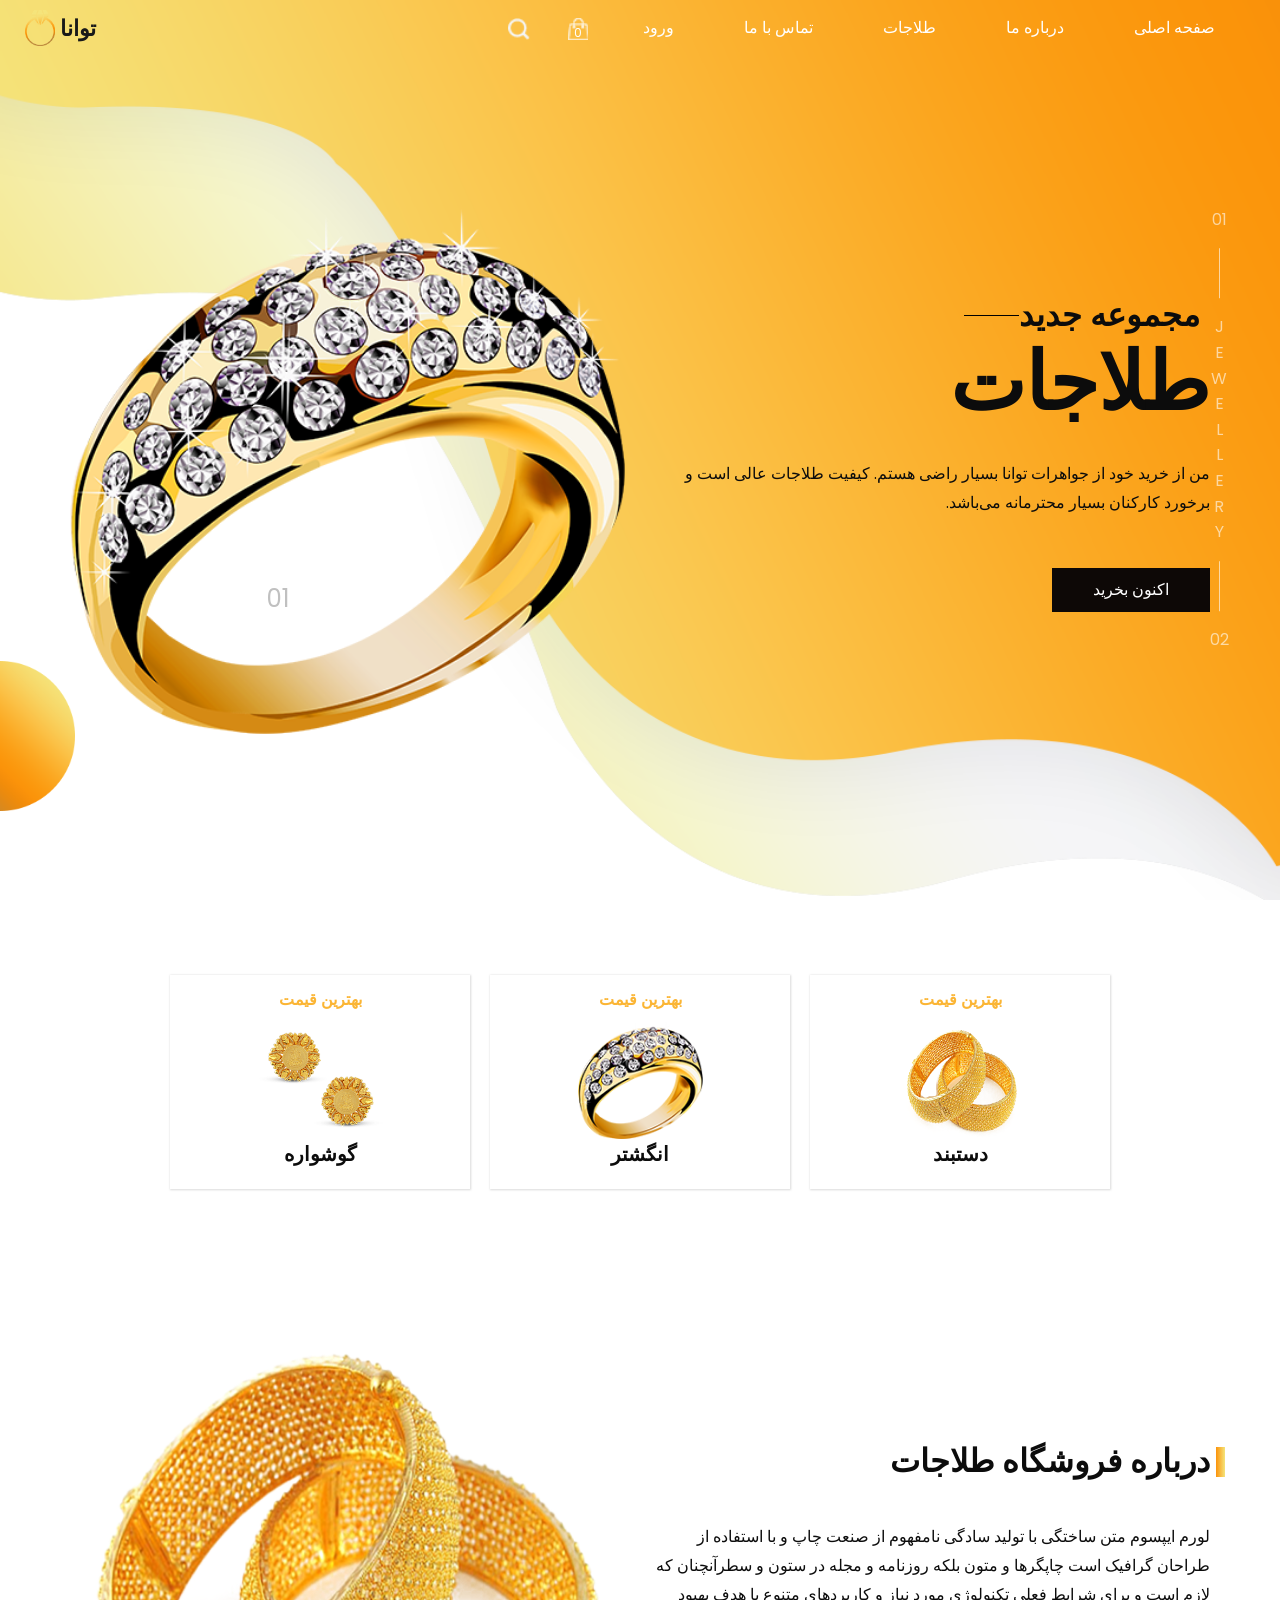
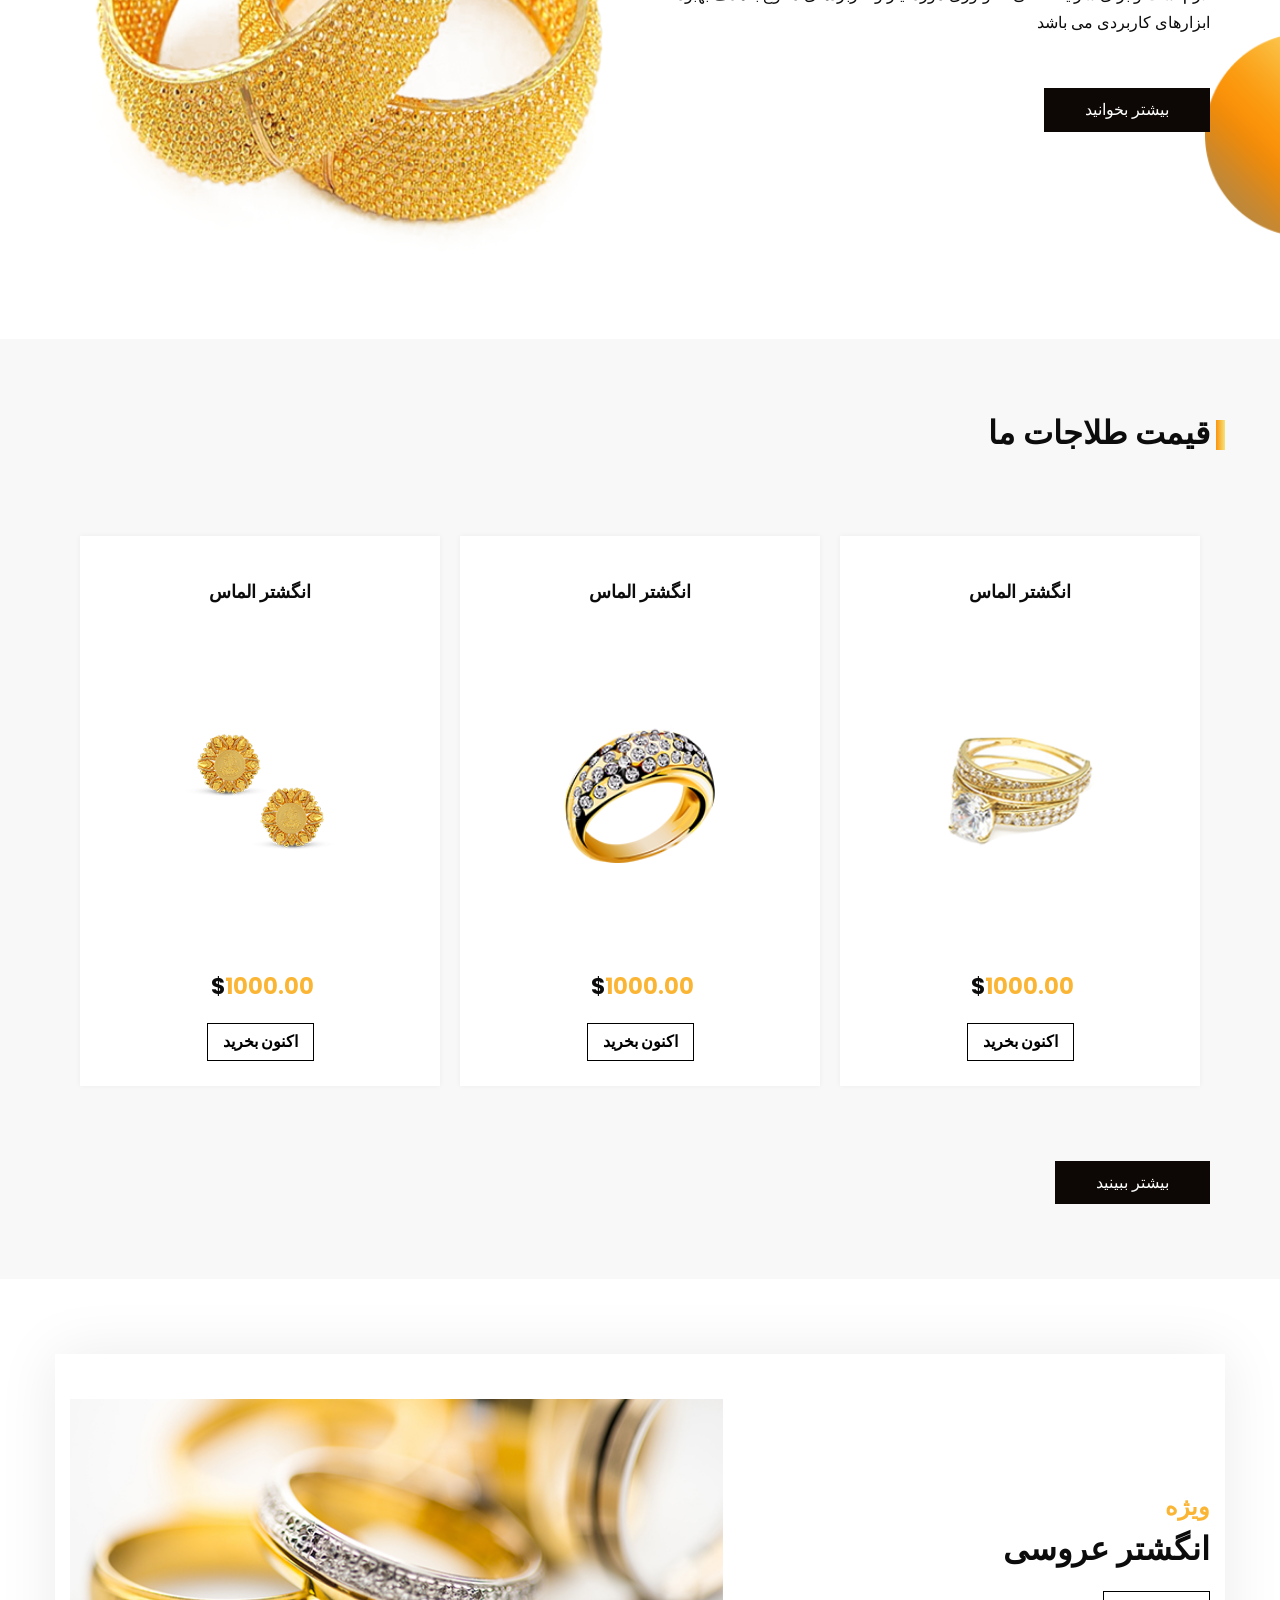
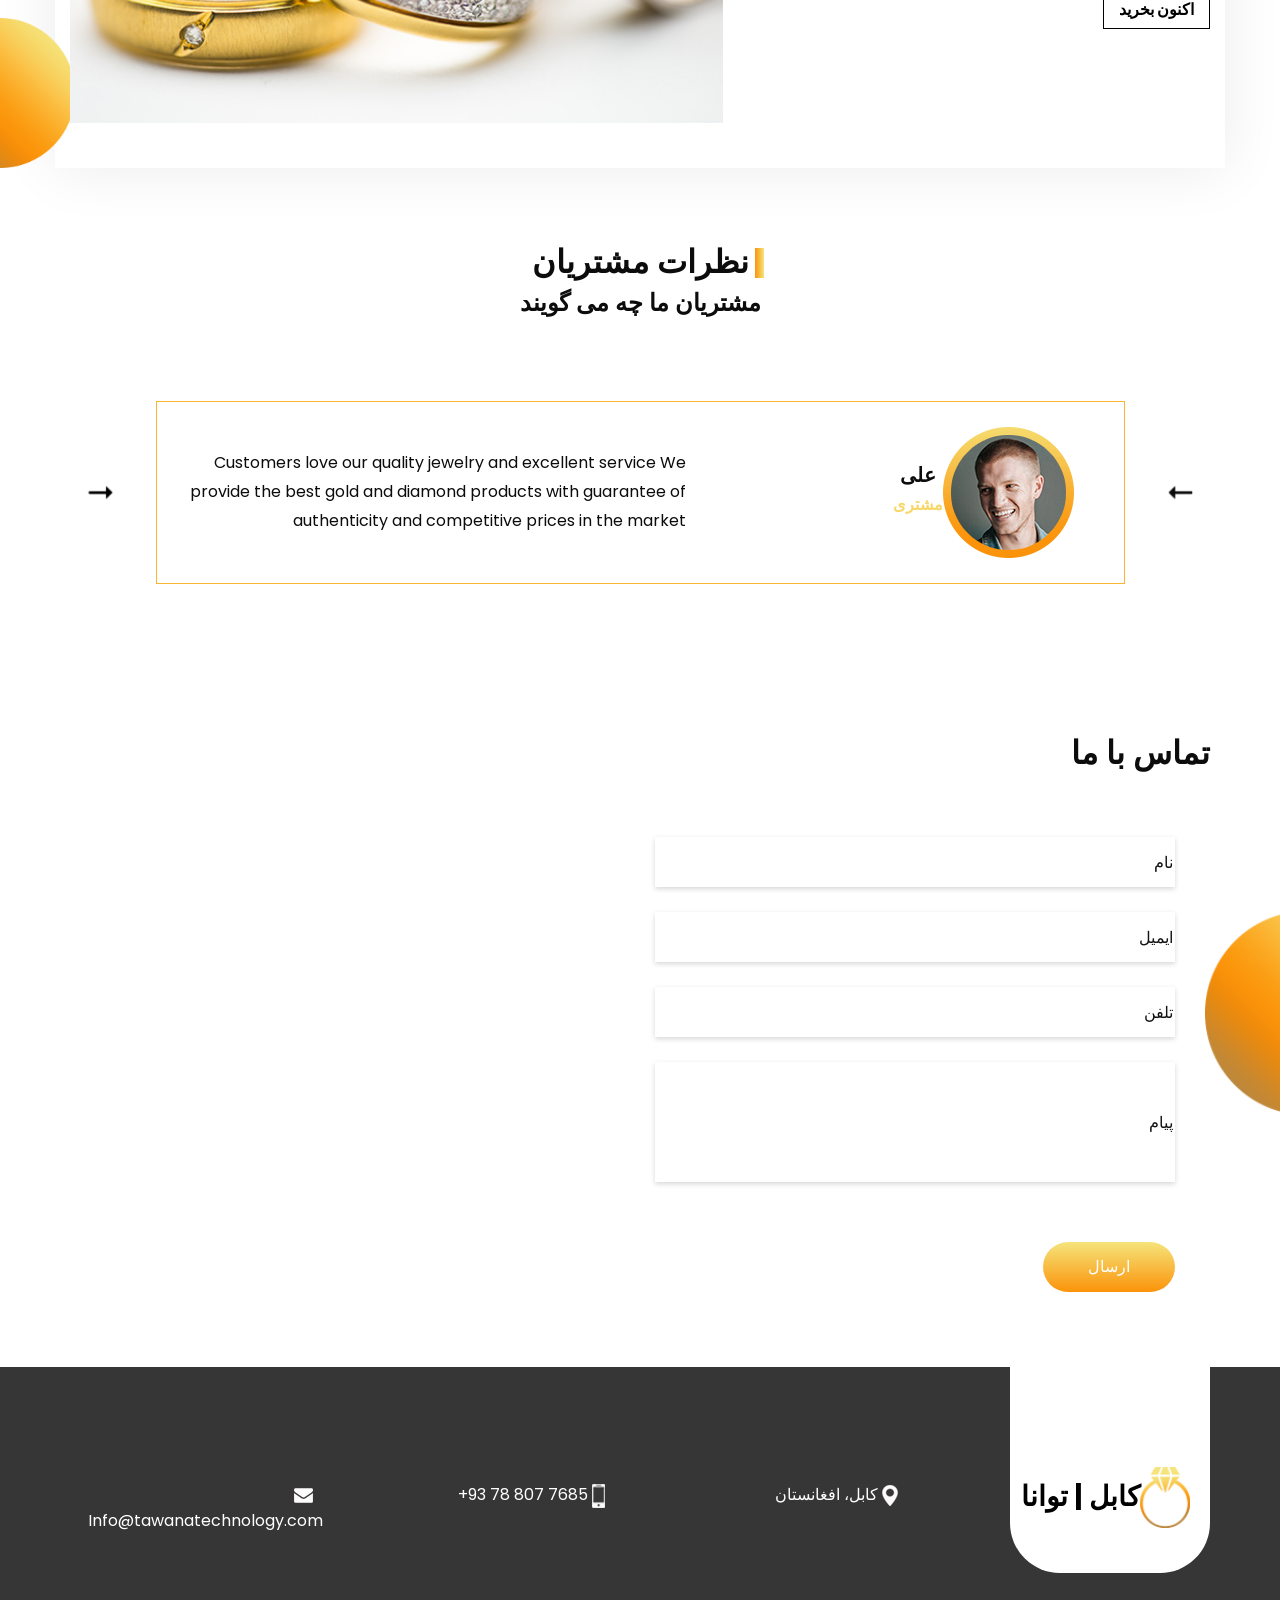
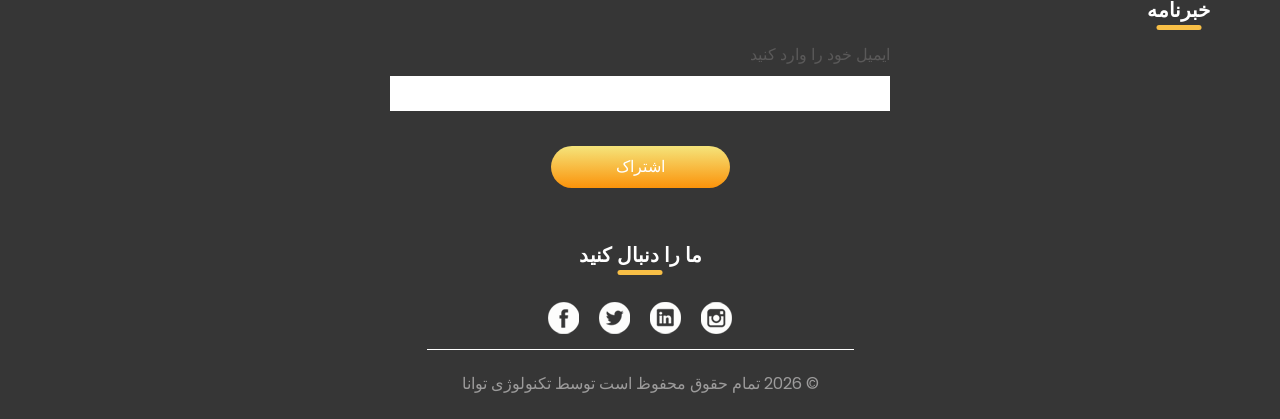
==== commit e08d5842: "text translated" ====
--- a/index.html
+++ b/index.html
@@ -158,9 +158,8 @@
                       </h2>
                       <h1>طلاجات</h1>
                       <p>
-                        جواهرات توانا ارائه دهنده بهترین طلاجات و زیورآلات در
-                        کابل می باشد. ما با سال‌ها تجربه در زمینه طلاسازی،
-                        محصولات باکیفیتی را برای مشتریان عزیز آماده کرده‌ایم
+                        من از خرید خود از جواهرات توانا بسیار راضی هستم. کیفیت
+                        طلاجات عالی است و برخورد کارکنان بسیار محترمانه می‌باشد.
                       </p>
                       <div>
                         <a href="">اکنون بخرید</a>
@@ -184,9 +183,8 @@
                       </h2>
                       <h1>طلاجات</h1>
                       <p>
-                        جواهرات توانا ارائه دهنده بهترین طلاجات و زیورآلات در
-                        کابل می باشد. ما با سال‌ها تجربه در زمینه طلاسازی،
-                        محصولات باکیفیتی را برای مشتریان عزیز آماده کرده‌ایم
+                        طراحی زیورآلات واقعاً زیبا و خاص است. من چندین بار از
+                        اینجا خرید کرده‌ام و همیشه تجربه خوبی داشته‌ام.
                       </p>
                       <div>
                         <a href="">اکنون بخرید</a>
@@ -210,9 +208,8 @@
                       </h2>
                       <h1>طلاجات</h1>
                       <p>
-                        جواهرات توانا ارائه دهنده بهترین طلاجات و زیورآلات در
-                        کابل می باشد. ما با سال‌ها تجربه در زمینه طلاسازی،
-                        محصولات باکیفیتی را برای مشتریان عزیز آماده کرده‌ایم
+                        تنوع محصولات بسیار زیاد است و هر سلیقه‌ای را پوشش
+                        می‌دهد. قطعاً دوباره از اینجا خرید خواهم کرد.
                       </p>
                       <div>
                         <a href="">اکنون بخرید</a>
@@ -420,9 +417,9 @@
                 </div>
                 <div class="detail-box">
                   <p>
-                    Lorem ipsum dolor sit amet, consectetur adipiscing elit, sed
-                    do eiusmod tempor incididunt ut labore et dolore magna
-                    aliqua. Ut enim ad minim veniam, quis nostrudLorem ipsum
+                    Customers love our quality jewelry and excellent service We
+                    provide the best gold and diamond products with guarantee of
+                    authenticity and competitive prices in the market
                   </p>
                 </div>
               </div>
@@ -440,9 +437,9 @@
                 </div>
                 <div class="detail-box">
                   <p>
-                    Lorem ipsum dolor sit amet, consectetur adipiscing elit, sed
-                    do eiusmod tempor incididunt ut labore et dolore magna
-                    aliqua. Ut enim ad minim veniam, quis nostrudLorem ipsum
+                    Customers love our quality jewelry and excellent service We
+                    provide the best gold and diamond products with guarantee of
+                    authenticity and competitive prices in the market
                   </p>
                 </div>
               </div>
@@ -460,9 +457,9 @@
                 </div>
                 <div class="detail-box">
                   <p>
-                    Lorem ipsum dolor sit amet, consectetur adipiscing elit, sed
-                    do eiusmod tempor incididunt ut labore et dolore magna
-                    aliqua. Ut enim ad minim veniam, quis nostrudLorem ipsum
+                    Customers love our quality jewelry and excellent service We
+                    provide the best gold and diamond products with guarantee of
+                    authenticity and competitive prices in the market
                   </p>
                 </div>
               </div>
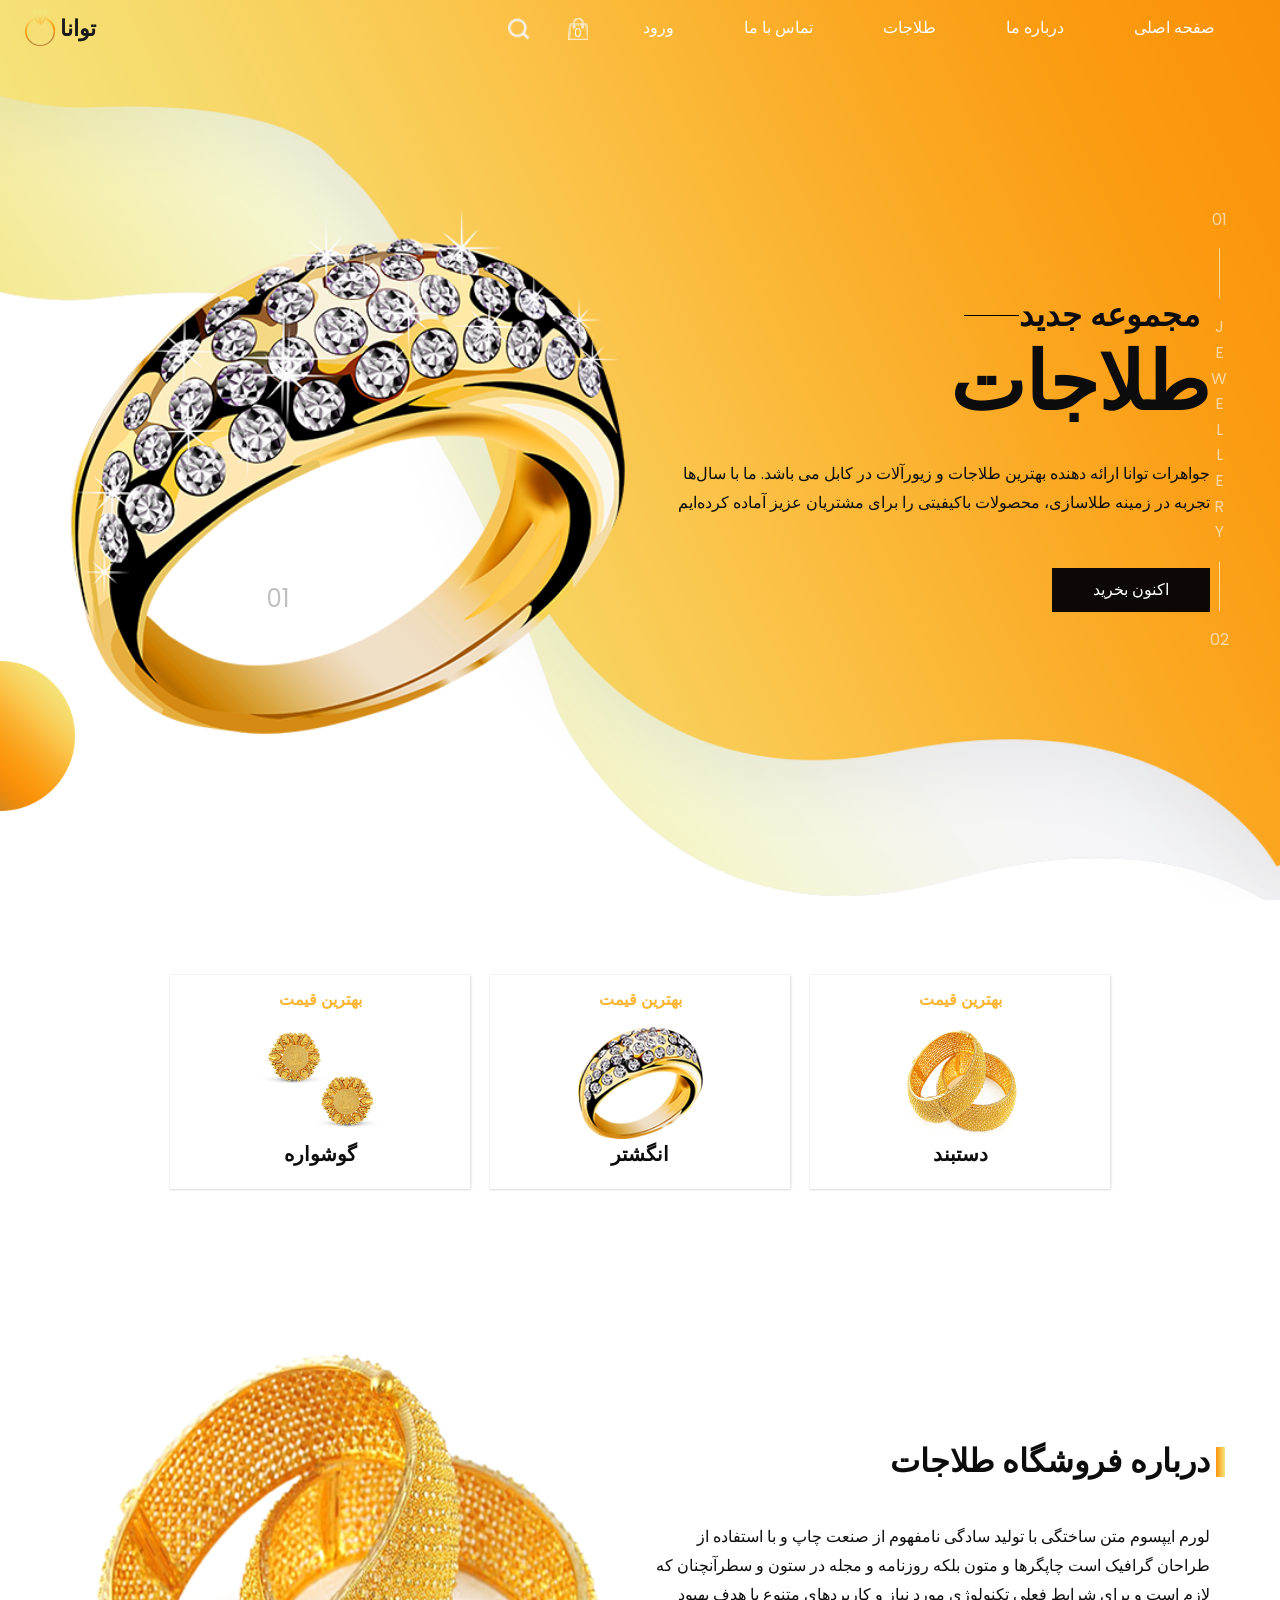
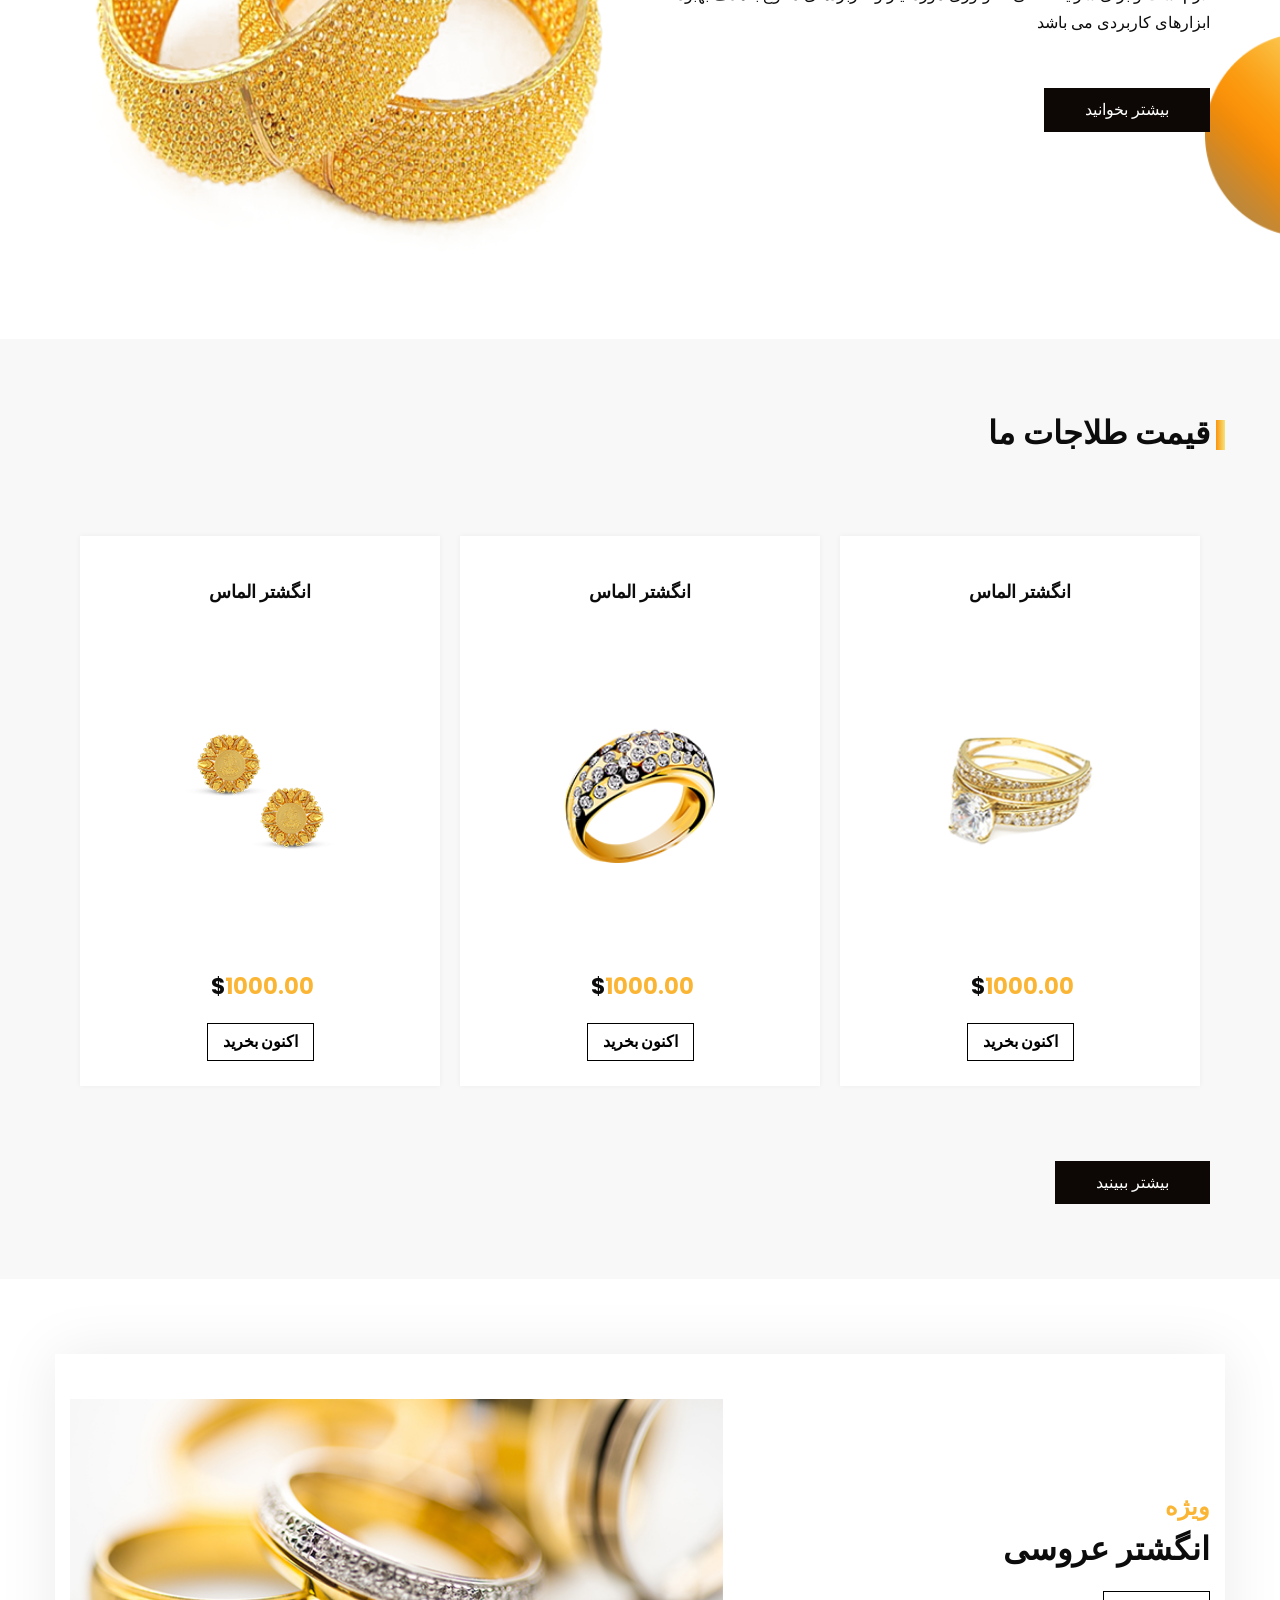
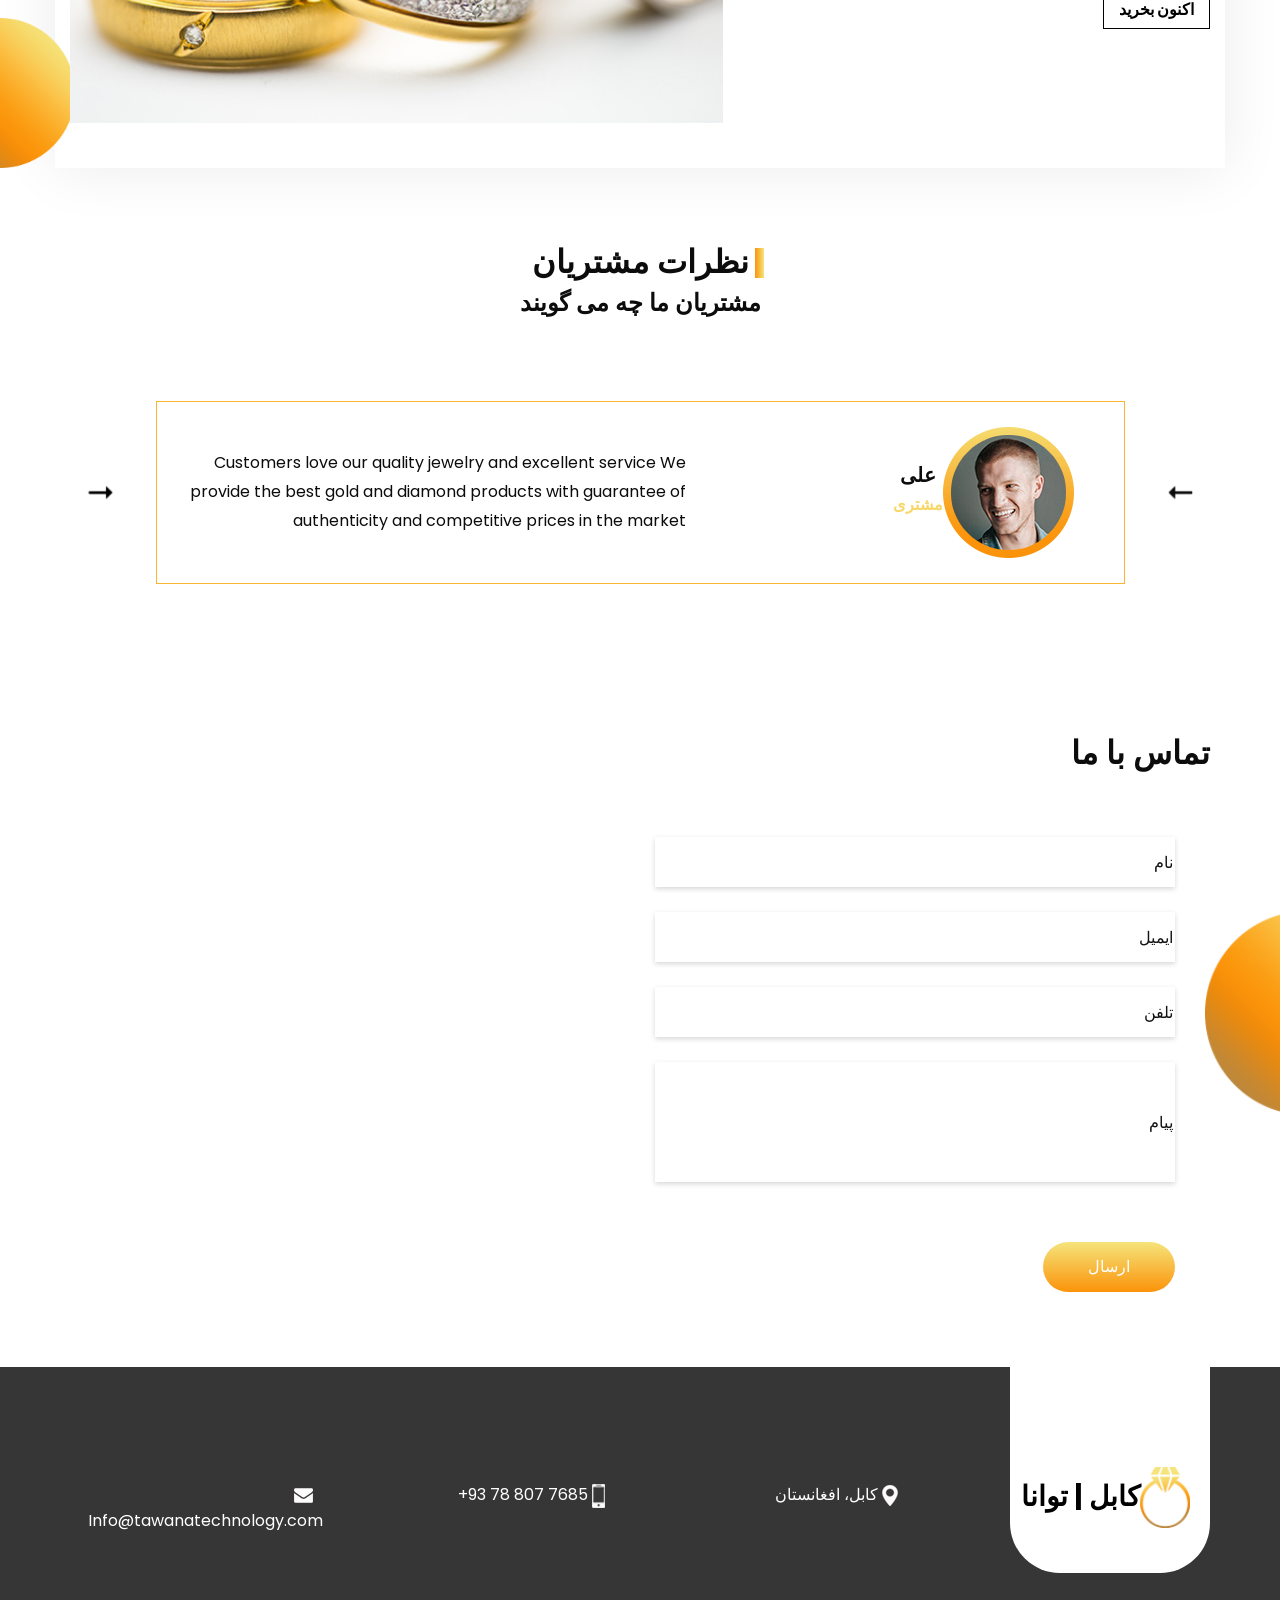
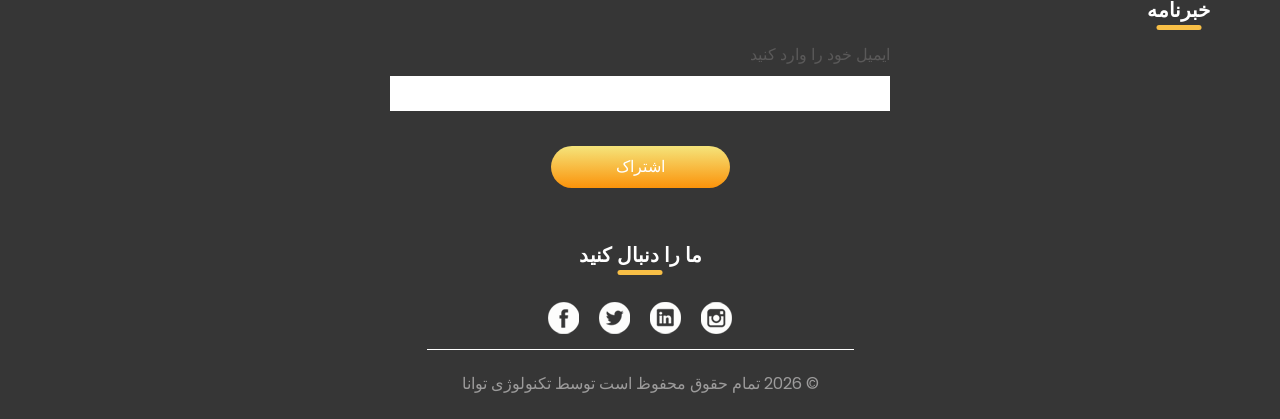
==== commit 0df4bd68: "text cheanged" ====
--- a/index.html
+++ b/index.html
@@ -158,8 +158,9 @@
                       </h2>
                       <h1>طلاجات</h1>
                       <p>
-                        من از خرید خود از جواهرات توانا بسیار راضی هستم. کیفیت
-                        طلاجات عالی است و برخورد کارکنان بسیار محترمانه می‌باشد.
+                        جواهرات توانا ارائه دهنده بهترین طلاجات و زیورآلات در
+                        کابل می باشد. ما با سال‌ها تجربه در زمینه طلاسازی،
+                        محصولات باکیفیتی را برای مشتریان عزیز آماده کرده‌ایم
                       </p>
                       <div>
                         <a href="">اکنون بخرید</a>
@@ -183,8 +184,9 @@
                       </h2>
                       <h1>طلاجات</h1>
                       <p>
-                        طراحی زیورآلات واقعاً زیبا و خاص است. من چندین بار از
-                        اینجا خرید کرده‌ام و همیشه تجربه خوبی داشته‌ام.
+                        جواهرات توانا ارائه دهنده بهترین طلاجات و زیورآلات در
+                        کابل می باشد. ما با سال‌ها تجربه در زمینه طلاسازی،
+                        محصولات باکیفیتی را برای مشتریان عزیز آماده کرده‌ایم
                       </p>
                       <div>
                         <a href="">اکنون بخرید</a>
@@ -208,8 +210,9 @@
                       </h2>
                       <h1>طلاجات</h1>
                       <p>
-                        تنوع محصولات بسیار زیاد است و هر سلیقه‌ای را پوشش
-                        می‌دهد. قطعاً دوباره از اینجا خرید خواهم کرد.
+                        جواهرات توانا ارائه دهنده بهترین طلاجات و زیورآلات در
+                        کابل می باشد. ما با سال‌ها تجربه در زمینه طلاسازی،
+                        محصولات باکیفیتی را برای مشتریان عزیز آماده کرده‌ایم
                       </p>
                       <div>
                         <a href="">اکنون بخرید</a>
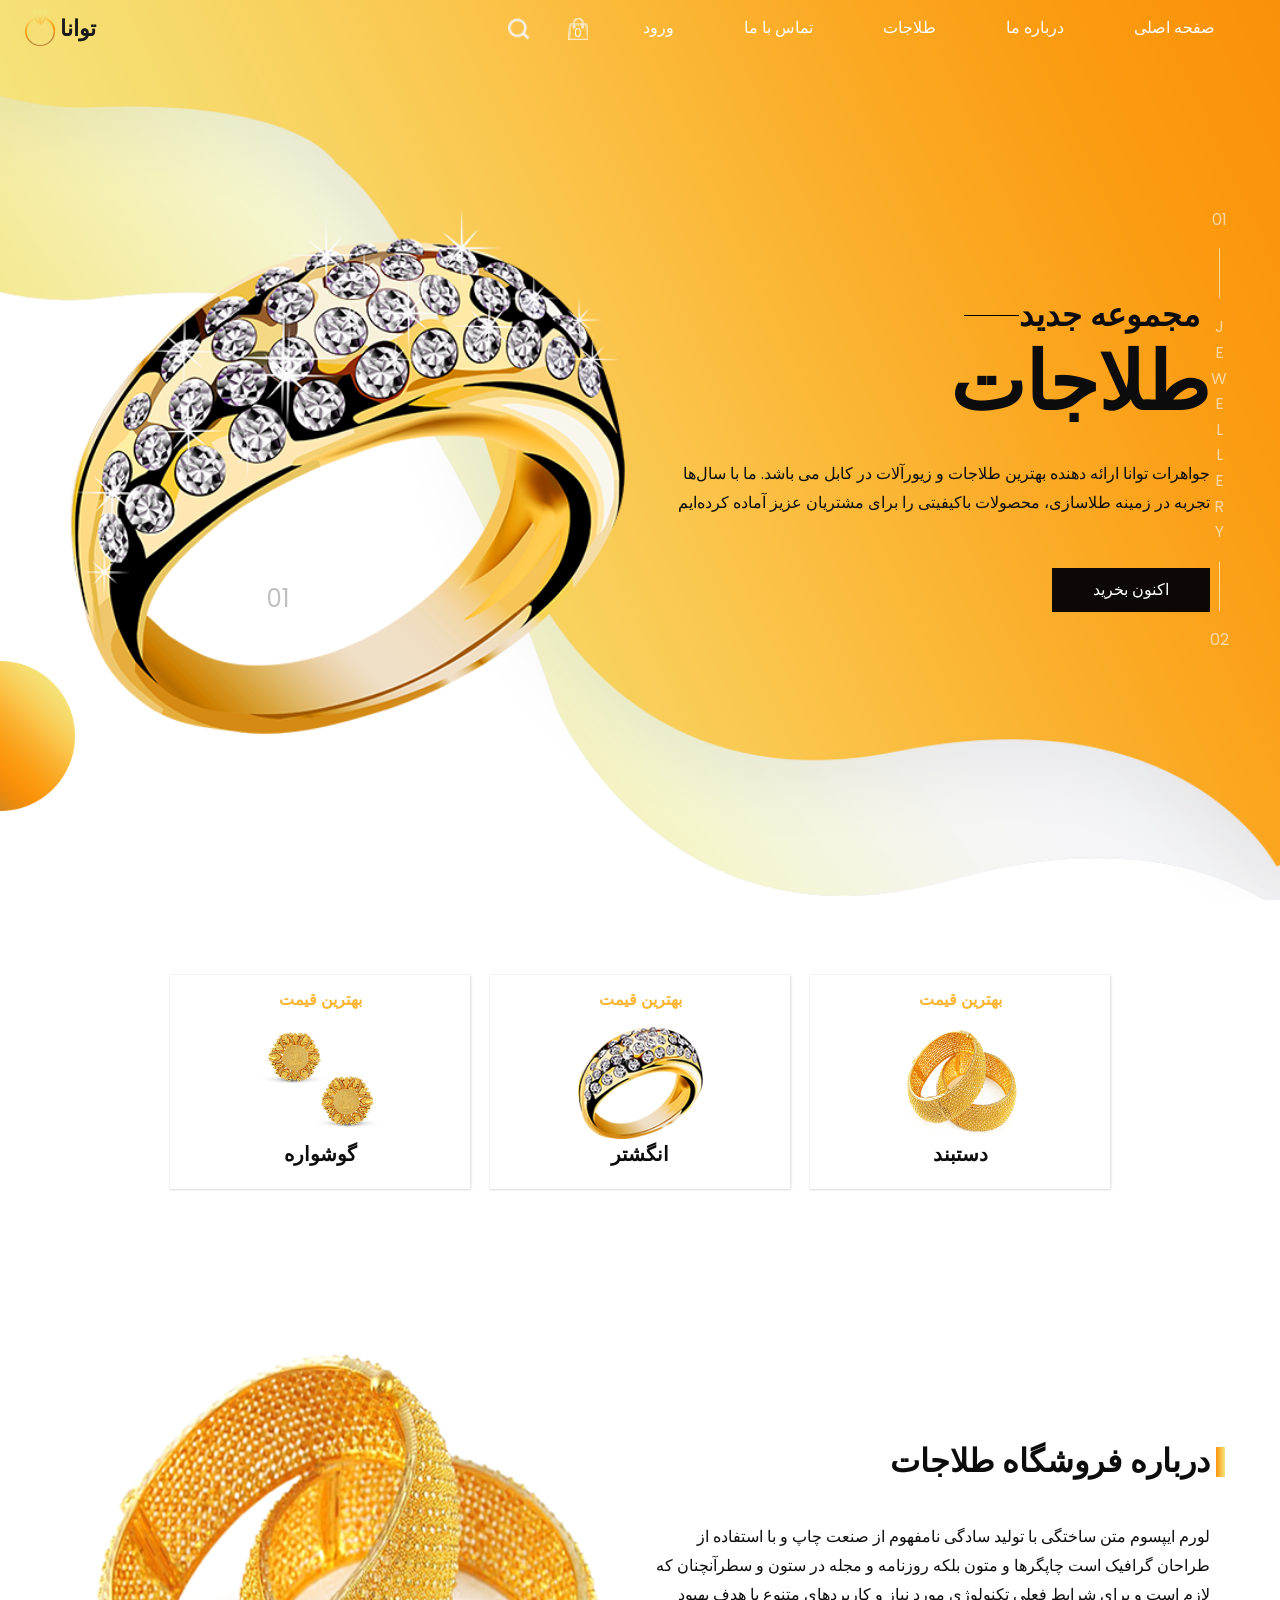
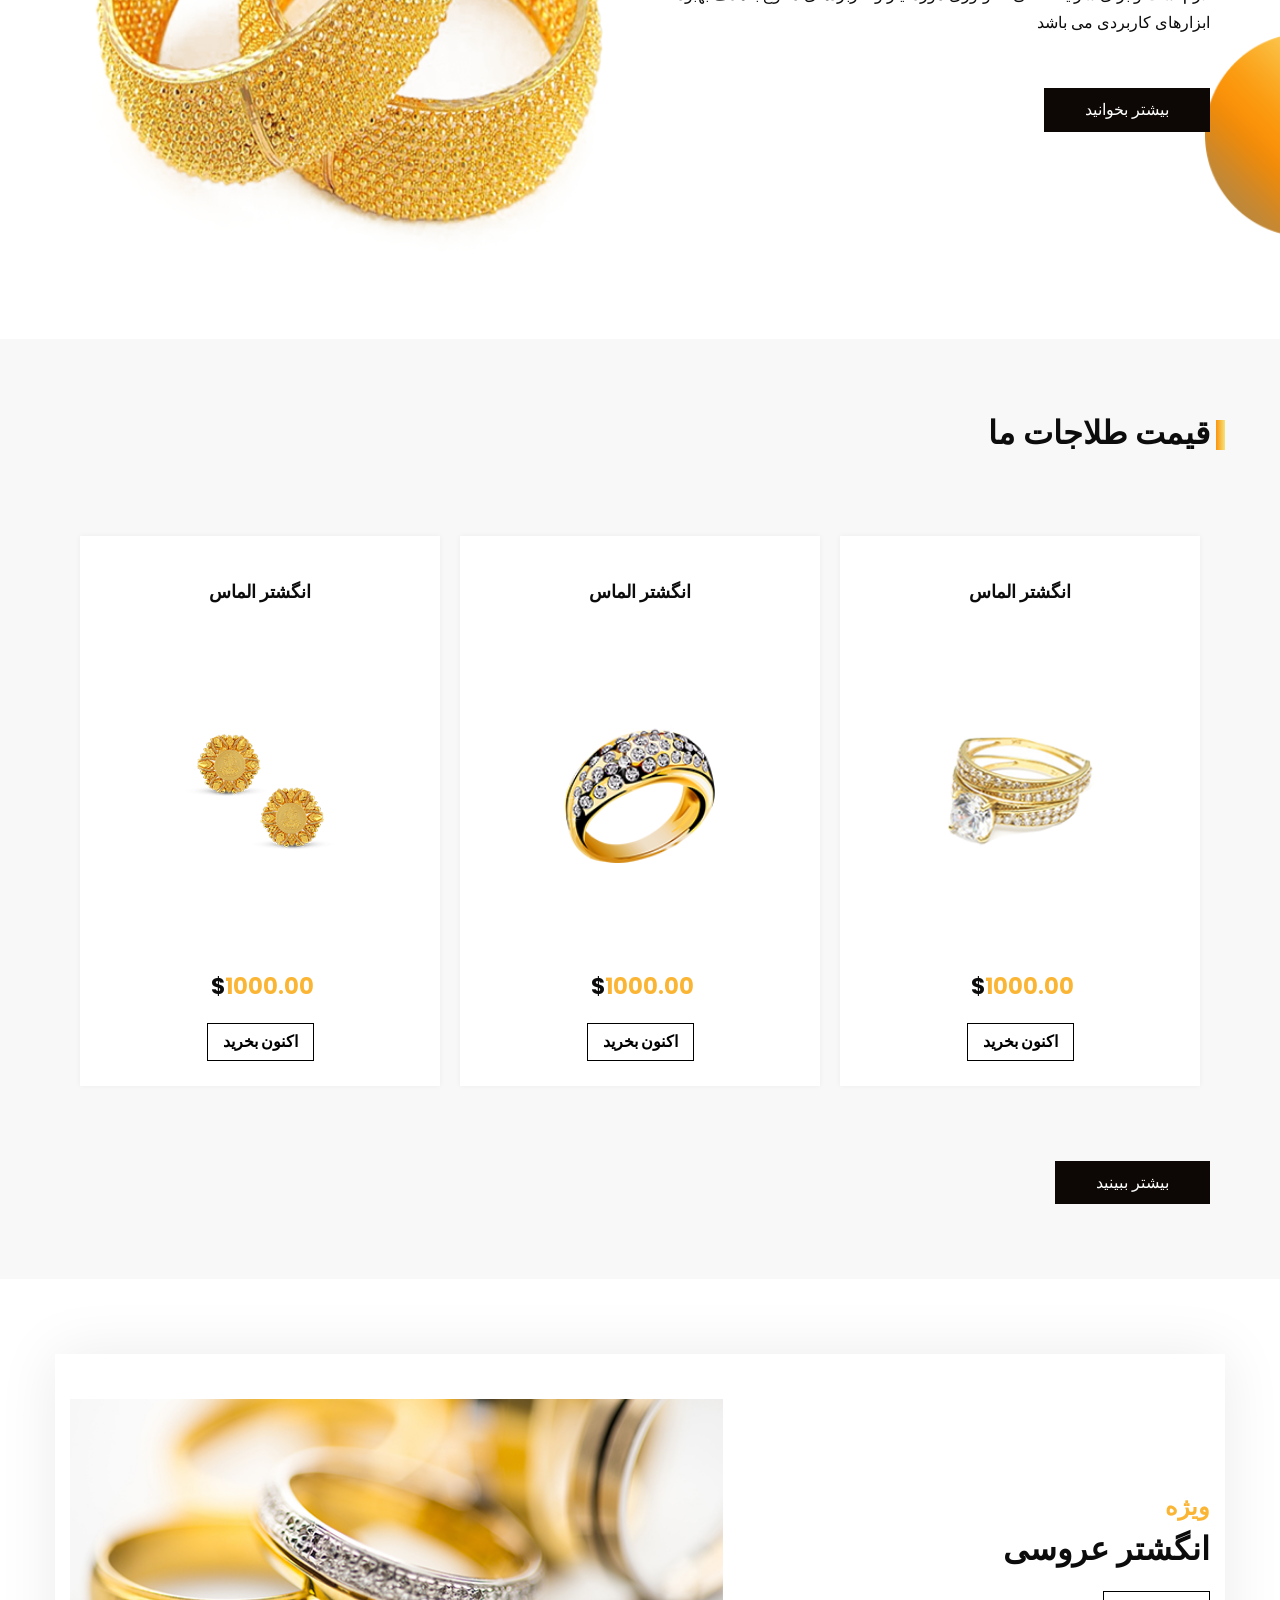
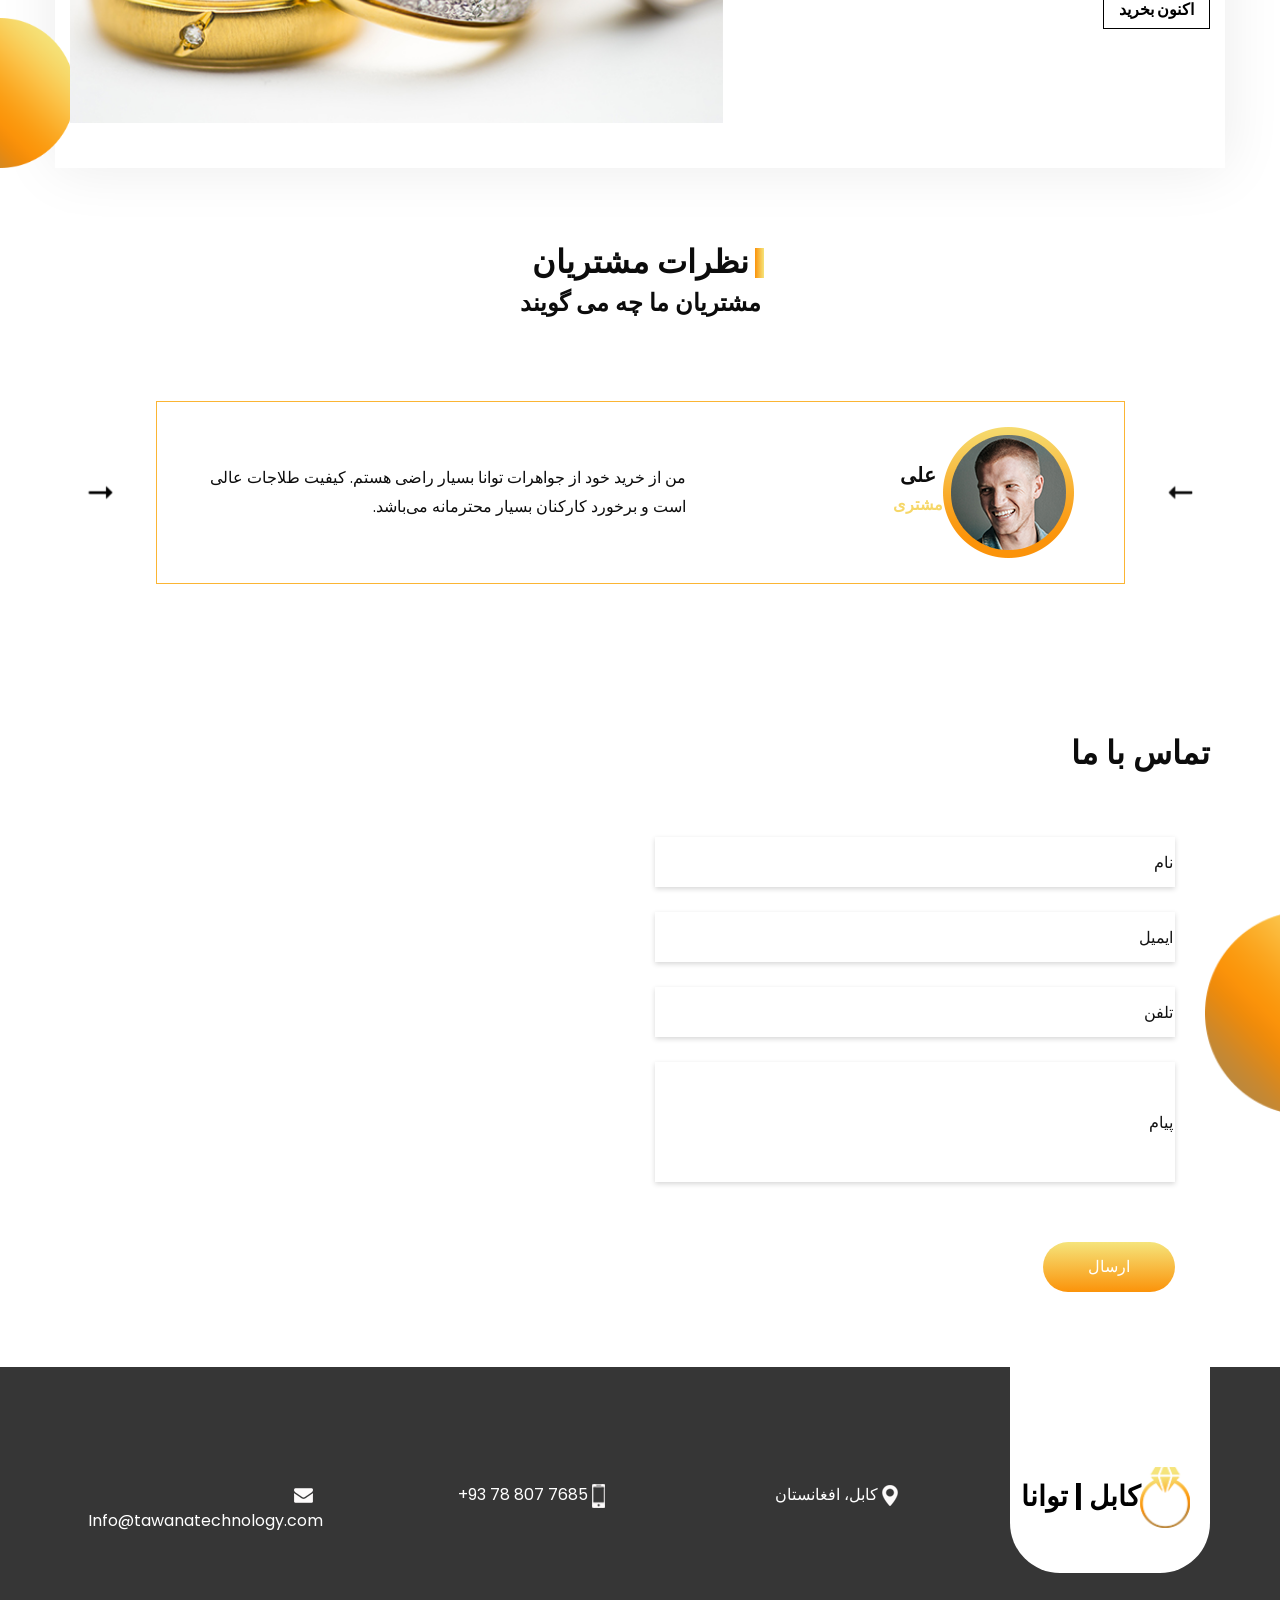
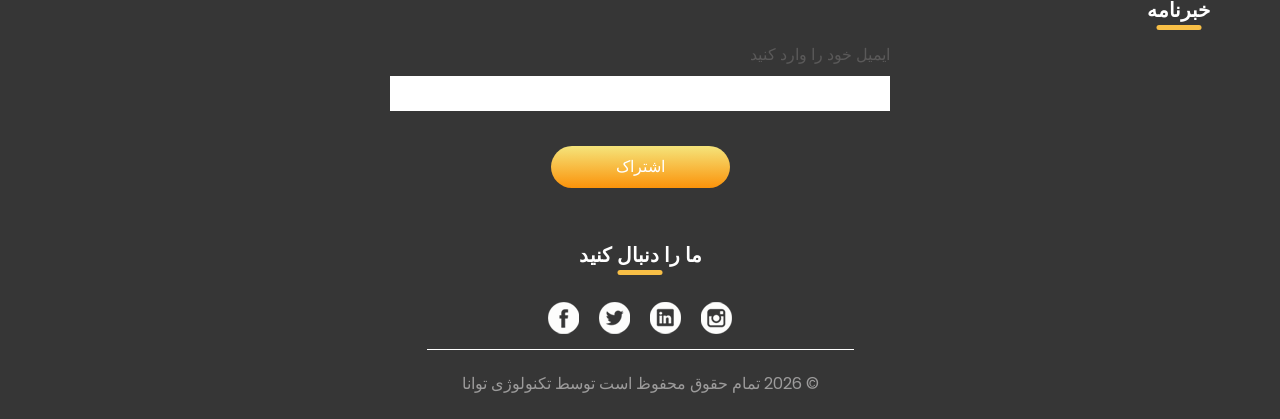
==== commit 43406c4f: "text changed to dari" ====
--- a/index.html
+++ b/index.html
@@ -420,9 +420,8 @@
                 </div>
                 <div class="detail-box">
                   <p>
-                    Customers love our quality jewelry and excellent service We
-                    provide the best gold and diamond products with guarantee of
-                    authenticity and competitive prices in the market
+                    من از خرید خود از جواهرات توانا بسیار راضی هستم. کیفیت
+                    طلاجات عالی است و برخورد کارکنان بسیار محترمانه می‌باشد.
                   </p>
                 </div>
               </div>
@@ -440,9 +439,8 @@
                 </div>
                 <div class="detail-box">
                   <p>
-                    Customers love our quality jewelry and excellent service We
-                    provide the best gold and diamond products with guarantee of
-                    authenticity and competitive prices in the market
+                    طراحی زیورآلات واقعاً زیبا و خاص است. من چندین بار از اینجا
+                    خرید کرده‌ام و همیشه تجربه خوبی داشته‌ام.
                   </p>
                 </div>
               </div>
@@ -460,9 +458,8 @@
                 </div>
                 <div class="detail-box">
                   <p>
-                    Customers love our quality jewelry and excellent service We
-                    provide the best gold and diamond products with guarantee of
-                    authenticity and competitive prices in the market
+                    تنوع محصولات بسیار زیاد است و هر سلیقه‌ای را پوشش می‌دهد.
+                    قطعاً دوباره از اینجا خرید خواهم کرد.
                   </p>
                 </div>
               </div>
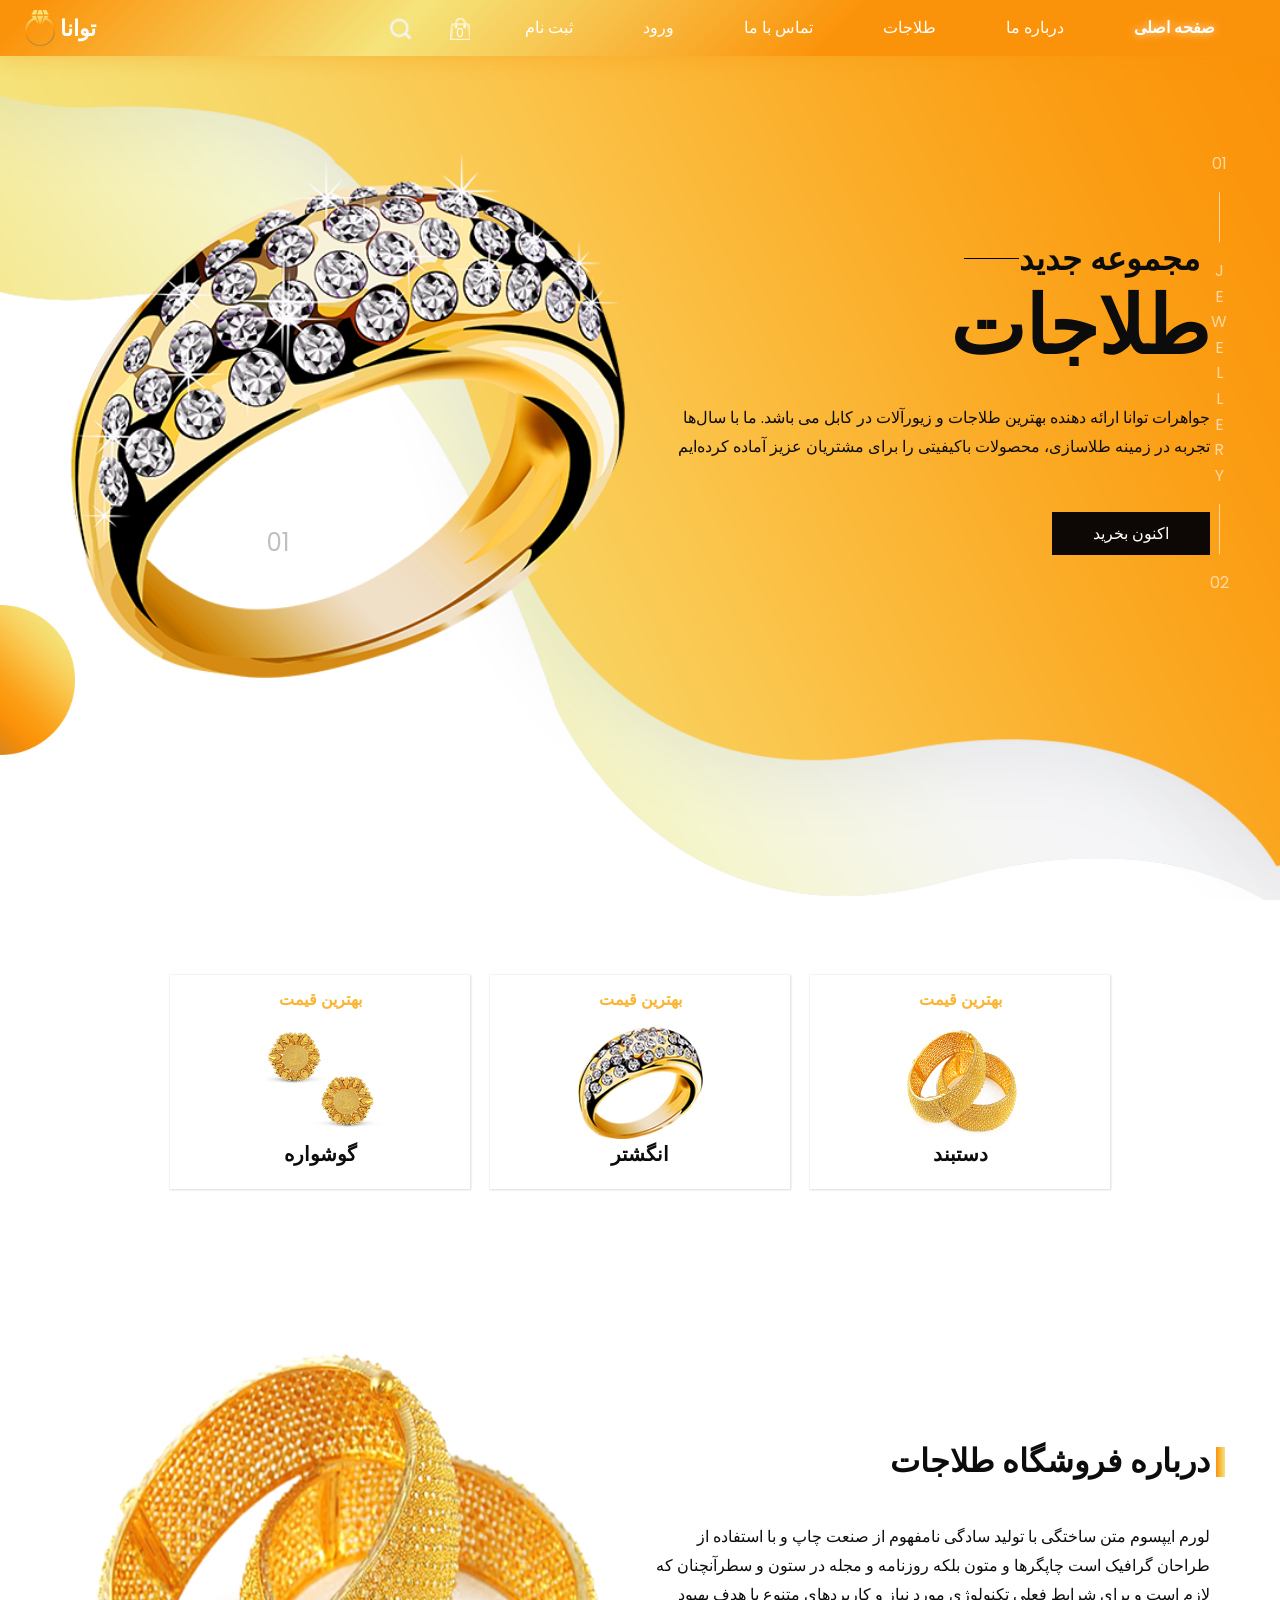
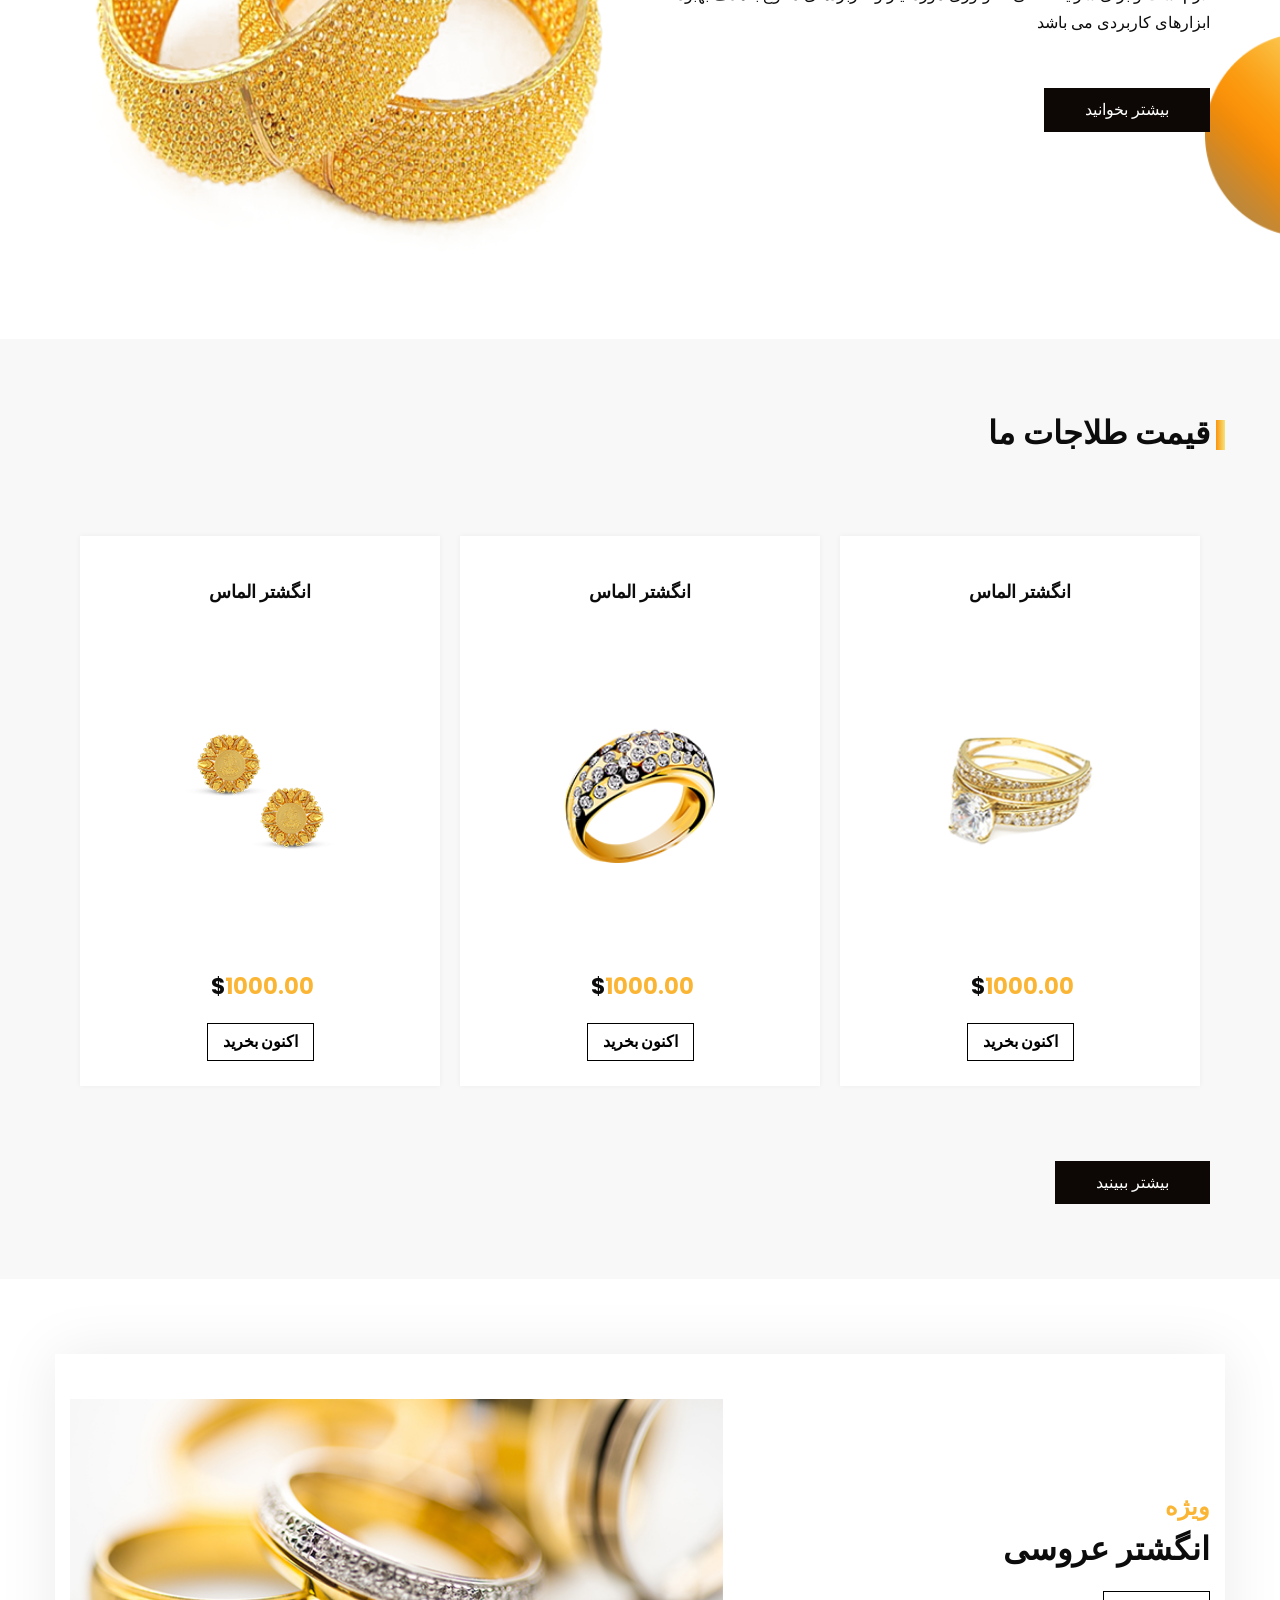
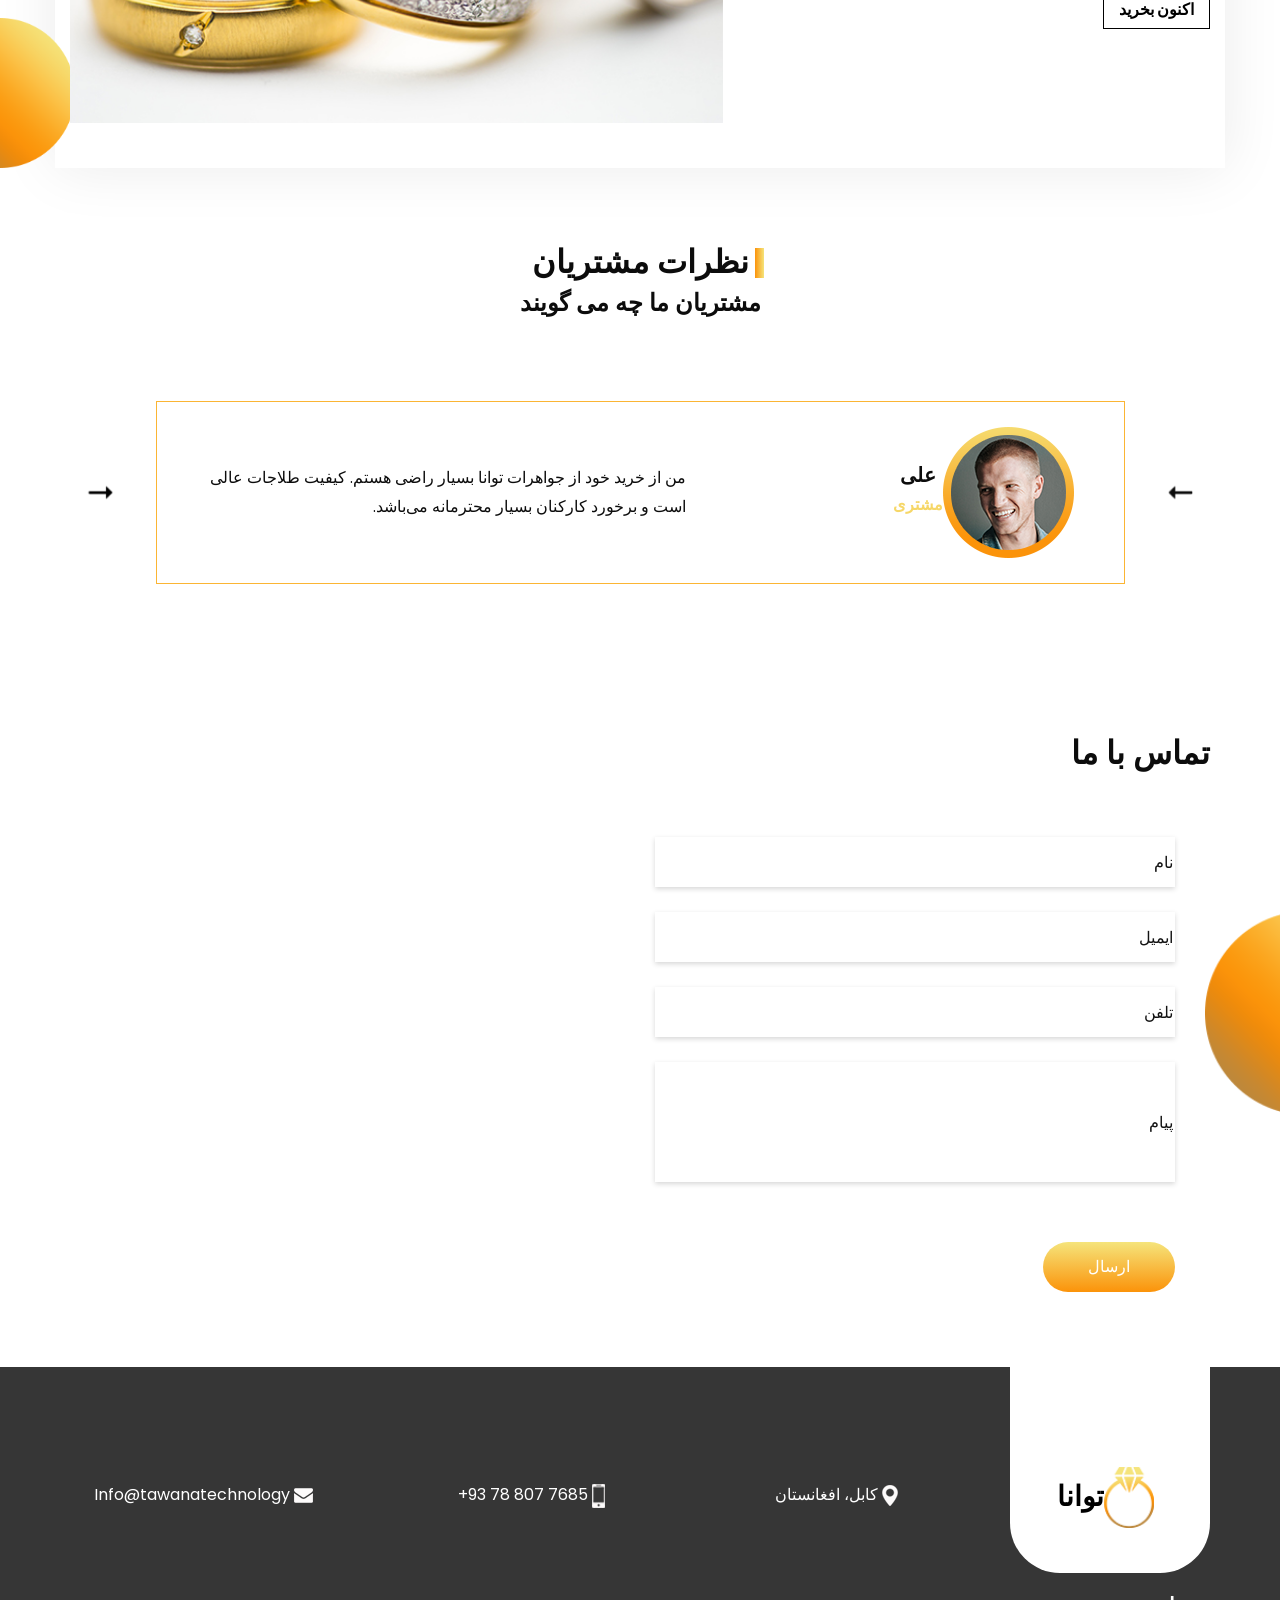
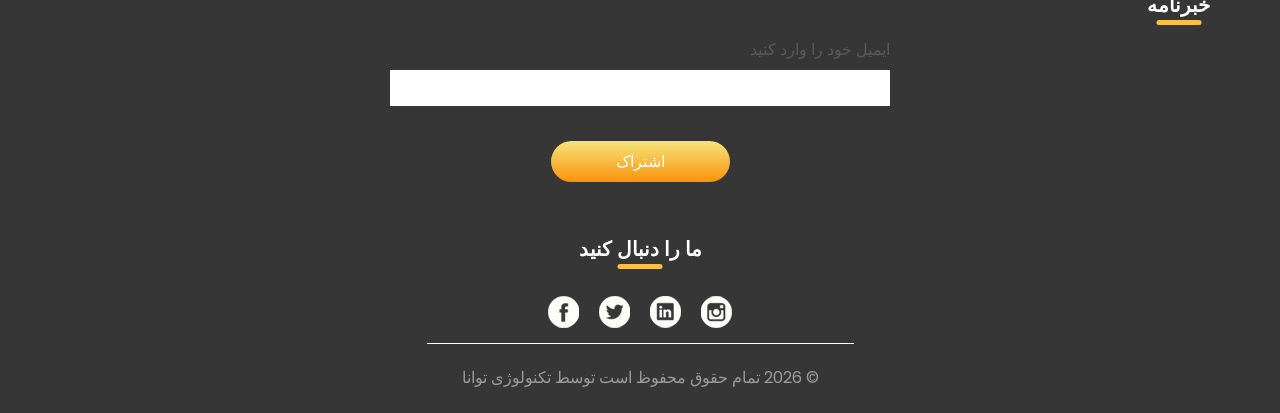
==== commit b7a8e869: "login page updated" ====
--- a/index.html
+++ b/index.html
@@ -1,636 +1,1172 @@
 <!doctype html>
+
 <html>
-  <head>
-    <!-- Basic -->
-    <meta charset="utf-8" />
-    <meta http-equiv="X-UA-Compatible" content="IE=edge" />
-    <!-- Mobile Metas -->
-    <meta
-      name="viewport"
-      content="width=device-width, initial-scale=1, shrink-to-fit=no"
-    />
-    <!-- Site Metas -->
-    <meta name="keywords" content="" />
-    <meta name="description" content="" />
-    <meta name="author" content="" />
-
-    <title>جواهرات توانا</title>
-
-    <!-- slider stylesheet -->
-    <link
-      rel="stylesheet"
-      type="text/css"
-      href="https://cdnjs.cloudflare.com/ajax/libs/OwlCarousel2/2.1.3/assets/owl.carousel.min.css"
-    />
-
-    <!-- bootstrap core css -->
-    <link rel="stylesheet" type="text/css" href="css/bootstrap.css" />
-
-    <!-- fonts style -->
-    <link
-      href="https://fonts.googleapis.com/css?family=Baloo+Chettan|Poppins:400,600,700&display=swap"
-      rel="stylesheet"
-    />
-    <!-- Custom styles for this template -->
-    <link href="css/style.css" rel="stylesheet" />
-    <!-- responsive style -->
-    <link href="css/responsive.css" rel="stylesheet" />
-    <!-- RTL support for Dari -->
-    <link href="css/dari-rtl.css" rel="stylesheet" />
-  </head>
-
-  <body>
-    <div class="hero_area">
-      <!-- header section strats -->
-      <header class="header_section">
-        <div class="container-fluid">
-          <nav class="navbar navbar-expand-lg custom_nav-container">
-            <a class="navbar-brand" href="index.html">
-              <span> توانا </span>
-              <img src="images/logo.png" alt="" />
+
+<head>
+
+  <!-- Basic -->
+
+  <meta charset="utf-8" />
+
+  <meta http-equiv="X-UA-Compatible" content="IE=edge" />
+
+  <!-- Mobile Metas -->
+
+  <meta name="viewport" content="width=device-width, initial-scale=1, shrink-to-fit=no" />
+
+  <!-- Site Metas -->
+
+  <meta name="keywords" content="" />
+
+  <meta name="description" content="" />
+
+  <meta name="author" content="" />
+
+
+
+  <title>جواهرات توانا</title>
+
+
+
+  <!-- slider stylesheet -->
+
+  <link rel="stylesheet" type="text/css"
+    href="https://cdnjs.cloudflare.com/ajax/libs/OwlCarousel2/2.1.3/assets/owl.carousel.min.css" />
+
+
+
+  <!-- bootstrap core css -->
+
+  <link rel="stylesheet" type="text/css" href="css/bootstrap.css" />
+
+
+
+  <!-- fonts style -->
+
+  <link href="https://fonts.googleapis.com/css?family=Baloo+Chettan|Poppins:400,600,700&display=swap"
+    rel="stylesheet" />
+
+  <!-- Custom styles for this template -->
+
+  <link href="css/style.css" rel="stylesheet" />
+
+  <!-- responsive style -->
+
+  <link href="css/responsive.css" rel="stylesheet" />
+
+  <!-- RTL support for Dari -->
+
+  <link href="css/dari-rtl.css" rel="stylesheet" />
+
+
+
+  <link rel="stylesheet" href="./css/header.css">
+
+
+
+</head>
+
+
+
+<body>
+
+  <div class="hero_area">
+
+    <!-- header section strats -->
+
+    <header class="header_section">
+
+      <div class="container-fluid">
+
+        <nav class="navbar navbar-expand-lg custom_nav-container">
+
+          <a class="navbar-brand" href="index.html">
+
+            <span> توانا </span>
+
+            <img src="images/logo.png" alt="" />
+
+          </a>
+
+          <button class="navbar-toggler" type="button" data-toggle="collapse" data-target="#navbarSupportedContent"
+            aria-controls="navbarSupportedContent" aria-expanded="false" aria-label="Toggle navigation">
+
+            <span class="navbar-toggler-icon"></span>
+
+          </button>
+
+
+
+          <div class="collapse navbar-collapse" id="navbarSupportedContent">
+
+            <div class="d-flex ml-auto flex-column flex-lg-row align-items-center">
+
+              <ul class="navbar-nav">
+
+                <li class="nav-item active">
+
+                  <a class="nav-link" href="index.html">صفحه اصلی <span class="sr-only">(current)</span></a>
+
+                </li>
+
+                <li class="nav-item">
+
+                  <a class="nav-link" href="about.html"> درباره ما</a>
+
+                </li>
+
+                <li class="nav-item">
+
+                  <a class="nav-link" href="jewellery.html">طلاجات </a>
+
+                </li>
+
+                <li class="nav-item">
+
+                  <a class="nav-link" href="contact.html">تماس با ما</a>
+
+                </li>
+
+                <li class="nav-item">
+
+                  <a class="nav-link" href="login.html">ورود</a>
+
+                </li>
+
+                <li class="nav-item">
+
+                  <a class="nav-link" href="register.html">ثبت نام</a>
+
+                </li>
+
+              </ul>
+
+            </div>
+
+            <div class="quote_btn-container">
+
+              <a href="cart.html">
+
+                <img src="images/cart.png" alt="" />
+
+                <div class="cart_number">0</div>
+
+              </a>
+
+              <form class="form-inline">
+
+                <button class="btn my-2 my-sm-0 nav_search-btn" type="submit"></button>
+
+              </form>
+
+            </div>
+
+          </div>
+
+        </nav>
+
+      </div>
+
+    </header>
+
+    <!-- end header section -->
+
+    <!-- slider section -->
+
+    <section class="slider_section position-relative">
+
+      <div class="design-box">
+
+        <img src="images/design-1.png" alt="" />
+
+      </div>
+
+      <div class="slider_number-container d-none d-md-block">
+
+        <div class="number-box">
+
+          <span> 01 </span>
+
+          <hr />
+
+          <span class="jwel">
+
+            J <br />
+
+            e <br />
+
+            w <br />
+
+            e <br />
+
+            l <br />
+
+            l <br />
+
+            e <br />
+
+            r <br />
+
+            y
+
+          </span>
+
+          <hr />
+
+          <span> 02 </span>
+
+        </div>
+
+      </div>
+
+      <div class="container">
+
+        <div id="carouselExampleIndicators" class="carousel slide" data-ride="carousel">
+
+          <ol class="carousel-indicators">
+
+            <li data-target="#carouselExampleIndicators" data-slide-to="0" class="active">
+
+              01
+
+            </li>
+
+            <li data-target="#carouselExampleIndicators" data-slide-to="1">
+
+              02
+
+            </li>
+
+            <li data-target="#carouselExampleIndicators" data-slide-to="2">
+
+              03
+
+            </li>
+
+          </ol>
+
+          <div class="carousel-inner">
+
+            <div class="carousel-item active">
+
+              <div class="row">
+
+                <div class="col-md-6">
+
+                  <div class="detail_box">
+
+                    <h2>
+
+                      <span> مجموعه جدید</span>
+
+                      <hr />
+
+                    </h2>
+
+                    <h1>طلاجات</h1>
+
+                    <p>
+
+                      جواهرات توانا ارائه دهنده بهترین طلاجات و زیورآلات در
+
+                      کابل می باشد. ما با سال‌ها تجربه در زمینه طلاسازی،
+
+                      محصولات باکیفیتی را برای مشتریان عزیز آماده کرده‌ایم
+
+                    </p>
+
+                    <div>
+
+                      <a href="">اکنون بخرید</a>
+
+                    </div>
+
+                  </div>
+
+                </div>
+
+                <div class="col-md-6">
+
+                  <div class="img-box">
+
+                    <img src="images/slider-img.png" alt="" />
+
+                  </div>
+
+                </div>
+
+              </div>
+
+            </div>
+            
+            <div class="carousel-item ">
+
+              <div class="row">
+
+                <div class="col-md-6">
+
+                  <div class="detail_box">
+
+                    <h2>
+
+                      <span> مجموعه جدید</span>
+
+                      <hr />
+
+                    </h2>
+
+                    <h1>طلاجات</h1>
+
+                    <p>
+
+                      جواهرات توانا ارائه دهنده بهترین طلاجات و زیورآلات در
+
+                      کابل می باشد. ما با سال‌ها تجربه در زمینه طلاسازی،
+
+                      محصولات باکیفیتی را برای مشتریان عزیز آماده کرده‌ایم
+
+                    </p>
+
+                    <div>
+
+                      <a href="">اکنون بخرید</a>
+
+                    </div>
+
+                  </div>
+
+                </div>
+
+                <div class="col-md-6">
+
+                  <div class="img-box">
+
+                    <img src="images/slideshow.png" alt="" />
+
+                  </div>
+
+                </div>
+
+              </div>
+
+            </div>
+
+            <div class="carousel-item">
+
+              <div class="row">
+
+                <div class="col-md-6">
+
+                  <div class="detail_box">
+
+                    <h2>
+
+                      <span> مجموعه جدید</span>
+
+                      <hr />
+
+                    </h2>
+
+                    <h1>طلاجات</h1>
+
+                    <p>
+
+                      جواهرات توانا ارائه دهنده بهترین طلاجات و زیورآلات در
+
+                      کابل می باشد. ما با سال‌ها تجربه در زمینه طلاسازی،
+
+                      محصولات باکیفیتی را برای مشتریان عزیز آماده کرده‌ایم
+
+                    </p>
+
+                    <div>
+
+                      <a href="">اکنون بخرید</a>
+
+                    </div>
+
+                  </div>
+
+                </div>
+
+                <div class="col-md-6">
+
+                  <div class="img-box">
+
+                    <img src="images/slider-img.png" alt="" />
+
+                  </div>
+
+                </div>
+
+              </div>
+
+            </div>
+
+          </div>
+
+        </div>
+
+      </div>
+
+    </section>
+
+    <!-- end slider section -->
+
+  </div>
+
+
+
+  <!-- item section -->
+
+
+
+  <div class="item_section layout_padding2">
+
+    <div class="container">
+
+      <div class="item_container">
+
+        <div class="box">
+
+          <div class="price">
+
+            <h6>بهترین قیمت</h6>
+
+          </div>
+
+          <div class="img-box">
+
+            <img src="images/i-1.png" alt="" />
+
+          </div>
+
+          <div class="name">
+
+            <h5>دستبند</h5>
+
+          </div>
+
+        </div>
+
+        <div class="box">
+
+          <div class="price">
+
+            <h6>بهترین قیمت</h6>
+
+          </div>
+
+          <div class="img-box">
+
+            <img src="images/i-2.png" alt="" />
+
+          </div>
+
+          <div class="name">
+
+            <h5>انگشتر</h5>
+
+          </div>
+
+        </div>
+
+        <div class="box">
+
+          <div class="price">
+
+            <h6>بهترین قیمت</h6>
+
+          </div>
+
+          <div class="img-box">
+
+            <img src="images/i-3.png" alt="" />
+
+          </div>
+
+          <div class="name">
+
+            <h5>گوشواره</h5>
+
+          </div>
+
+        </div>
+
+      </div>
+
+    </div>
+
+  </div>
+
+
+
+  <!-- end item section -->
+
+
+
+  <!-- about section -->
+
+
+
+  <section class="about_section layout_padding2-top layout_padding-bottom">
+
+    <div class="design-box">
+
+      <img src="images/design-2.png" alt="" />
+
+    </div>
+
+    <div class="container">
+
+      <div class="row">
+
+        <div class="col-md-6">
+
+          <div class="detail-box">
+
+            <div class="heading_container">
+
+              <h2>درباره فروشگاه طلاجات</h2>
+
+            </div>
+
+            <p>
+
+              لورم ایپسوم متن ساختگی با تولید سادگی نامفهوم از صنعت چاپ و با
+
+              استفاده از طراحان گرافیک است چاپگرها و متون بلکه روزنامه و مجله
+
+              در ستون و سطرآنچنان که لازم است و برای شرایط فعلی تکنولوژی مورد
+
+              نیاز و کاربردهای متنوع با هدف بهبود ابزارهای کاربردی می باشد
+
+            </p>
+
+            <div>
+
+              <a href=""> بیشتر بخوانید </a>
+
+            </div>
+
+          </div>
+
+        </div>
+
+        <div class="col-md-6">
+
+          <div class="img-box">
+
+            <img src="images/about-img.png" alt="" />
+
+          </div>
+
+        </div>
+
+      </div>
+
+    </div>
+
+  </section>
+
+
+
+  <!-- end about section -->
+
+
+
+  <!-- price section -->
+
+
+
+  <section class="price_section layout_padding">
+
+    <div class="container">
+
+      <div class="heading_container">
+
+        <h2>قیمت طلاجات ما</h2>
+
+      </div>
+
+      <div class="price_container">
+
+        <div class="box">
+
+          <div class="name">
+
+            <h6>انگشتر الماس</h6>
+
+          </div>
+
+          <div class="img-box">
+
+            <img src="images/p-1.png" alt="" />
+
+          </div>
+
+          <div class="detail-box">
+
+            <h5>$<span>1000.00</span></h5>
+
+            <a href=""> اکنون بخرید </a>
+
+          </div>
+
+        </div>
+
+        <div class="box">
+
+          <div class="name">
+
+            <h6>انگشتر الماس</h6>
+
+          </div>
+
+          <div class="img-box">
+
+            <img src="images/i-2.png" alt="" />
+
+          </div>
+
+          <div class="detail-box">
+
+            <h5>$<span>1000.00</span></h5>
+
+            <a href=""> اکنون بخرید </a>
+
+          </div>
+
+        </div>
+
+        <div class="box">
+
+          <div class="name">
+
+            <h6>انگشتر الماس</h6>
+
+          </div>
+
+          <div class="img-box">
+
+            <img src="images/i-3.png" alt="" />
+
+          </div>
+
+          <div class="detail-box">
+
+            <h5>$<span>1000.00</span></h5>
+
+            <a href=""> اکنون بخرید </a>
+
+          </div>
+
+        </div>
+
+      </div>
+
+      <div class="d-flex justify-content-center">
+
+        <a href="" class="price_btn"> بیشتر ببینید </a>
+
+      </div>
+
+    </div>
+
+  </section>
+
+
+
+  <!-- end price section -->
+
+
+
+  <!-- ring section -->
+
+
+
+  <section class="ring_section layout_padding">
+
+    <div class="design-box">
+
+      <img src="images/design-1.png" alt="" />
+
+    </div>
+
+    <div class="container">
+
+      <div class="ring_container layout_padding2">
+
+        <div class="row">
+
+          <div class="col-md-5">
+
+            <div class="detail-box">
+
+              <h4>ویژه</h4>
+
+              <h2>انگشتر عروسی</h2>
+
+              <a href=""> اکنون بخرید </a>
+
+            </div>
+
+          </div>
+
+          <div class="col-md-7">
+
+            <div class="img-box">
+
+              <img src="images/ring-img.jpg" alt="" />
+
+            </div>
+
+          </div>
+
+        </div>
+
+      </div>
+
+    </div>
+
+  </section>
+
+
+
+  <!-- end ring section -->
+
+
+
+  <!-- client section -->
+
+
+
+  <section class="client_section">
+
+    <div class="container">
+
+      <div class="heading_container">
+
+        <h2>نظرات مشتریان</h2>
+
+      </div>
+
+      <h4 class="secondary_heading">مشتریان ما چه می گویند</h4>
+
+      <div id="carouselExampleControls" class="carousel slide" data-ride="carousel">
+
+        <div class="carousel-inner">
+
+          <div class="carousel-item active">
+
+            <div class="client_container">
+
+              <div class="client-id">
+
+                <div class="img-box">
+
+                  <img src="images/client.png" alt="" />
+
+                </div>
+
+                <div class="name">
+
+                  <h5>علی</h5>
+
+                  <h6>مشتری</h6>
+
+                </div>
+
+              </div>
+
+              <div class="detail-box">
+
+                <p>
+
+                  من از خرید خود از جواهرات توانا بسیار راضی هستم. کیفیت
+
+                  طلاجات عالی است و برخورد کارکنان بسیار محترمانه می‌باشد.
+
+                </p>
+
+              </div>
+
+            </div>
+
+          </div>
+
+          <div class="carousel-item">
+
+            <div class="client_container">
+
+              <div class="client-id">
+
+                <div class="img-box">
+
+                  <img src="images/client.png" alt="" />
+
+                </div>
+
+                <div class="name">
+
+                  <h5>علی</h5>
+
+                  <h6>مشتری</h6>
+
+                </div>
+
+              </div>
+
+              <div class="detail-box">
+
+                <p>
+
+                  طراحی زیورآلات واقعاً زیبا و خاص است. من چندین بار از اینجا
+
+                  خرید کرده‌ام و همیشه تجربه خوبی داشته‌ام.
+
+                </p>
+
+              </div>
+
+            </div>
+
+          </div>
+
+          <div class="carousel-item">
+
+            <div class="client_container">
+
+              <div class="client-id">
+
+                <div class="img-box">
+
+                  <img src="images/client.png" alt="" />
+
+                </div>
+
+                <div class="name">
+
+                  <h5>علی</h5>
+
+                  <h6>مشتری</h6>
+
+                </div>
+
+              </div>
+
+              <div class="detail-box">
+
+                <p>
+
+                  تنوع محصولات بسیار زیاد است و هر سلیقه‌ای را پوشش می‌دهد.
+
+                  قطعاً دوباره از اینجا خرید خواهم کرد.
+
+                </p>
+
+              </div>
+
+            </div>
+
+          </div>
+
+        </div>
+
+        <a class="carousel-control-prev" href="#carouselExampleControls" role="button" data-slide="prev">
+
+          <span class="carousel-control-prev-icon" aria-hidden="true"></span>
+
+          <span class="sr-only">Previous</span>
+
+        </a>
+
+        <a class="carousel-control-next" href="#carouselExampleControls" role="button" data-slide="next">
+
+          <span class="carousel-control-next-icon" aria-hidden="true"></span>
+
+          <span class="sr-only">Next</span>
+
+        </a>
+
+      </div>
+
+    </div>
+
+  </section>
+
+
+
+  <!-- end client section -->
+
+
+
+  <!-- contact section -->
+
+
+
+  <section class="contact_section layout_padding">
+
+    <div class="design-box">
+
+      <img src="images/design-2.png" alt="" />
+
+    </div>
+
+    <div class="container">
+
+      <div class="">
+
+        <h2 class="">تماس با ما</h2>
+
+      </div>
+
+    </div>
+
+    <div class="container">
+
+      <div class="row">
+
+        <div class="col-md-6">
+
+          <form action="">
+
+            <div>
+
+              <input type="text" placeholder="نام" />
+
+            </div>
+
+            <div>
+
+              <input type="email" placeholder="ایمیل" />
+
+            </div>
+
+            <div>
+
+              <input type="text" placeholder="تلفن" />
+
+            </div>
+
+            <div>
+
+              <input type="text" class="message-box" placeholder="پیام" />
+
+            </div>
+
+            <div class="d-flex">
+
+              <button>ارسال</button>
+
+            </div>
+
+          </form>
+
+        </div>
+
+        <div class="col-md-6">
+
+          <div class="map_container">
+
+            <div class="map-responsive">
+
+              <!-- <iframe src="https://www.google.com/maps/embed/v1/place?key=AIzaSyA0s1a7phLN0iaD6-UE7m4qP-z21pH0eSc&q=Eiffel+Tower+Paris+France" width="600" height="300" frameborder="0" style="border:0; width: 100%; height:100%" allowfullscreen></iframe> -->
+
+              <iframe
+                src="https://www.google.com/maps/embed?pb=!1m18!1m12!1m3!1d3287.9190957724554!2d69.1317922751971!3d34.50493529369269!2m3!1f0!2f0!3f0!3m2!1i1024!2i768!4f13.1!3m3!1m2!1s0x38d169656303eef1%3A0xffbb3291f1e092ec!2zVGF3YW5hIFRlY2hub2xvZ3kg2KrZiNin2YbYpw!5e0!3m2!1sen!2s!4v1776844140188!5m2!1sen!2s"
+                width="600" height="300" style="border: 0" allowfullscreen="" loading="lazy"
+                referrerpolicy="no-referrer-when-downgrade"></iframe>
+
+            </div>
+
+          </div>
+
+        </div>
+
+      </div>
+
+    </div>
+
+  </section>
+
+
+
+  <!-- end contact section -->
+
+
+
+  <!-- info section -->
+
+  <section class="info_section">
+
+    <div class="container">
+
+      <div class="info_container">
+
+        <div class="row">
+
+          <div class="col-md-3">
+            <div class="info_logo">
+              <a href="./index.html">
+                <img src="images/logo.png" alt="" />
+                <span> توانا </span>
+              </a>
+            </div>
+          </div>
+
+          <div class="col-md-3">
+
+            <div class="info_contact">
+
+              <a href="">
+
+                <img src="images/location.png" alt="" />
+
+                <span> کابل، افغانستان </span>
+
+              </a>
+
+            </div>
+
+          </div>
+
+          <div class="col-md-3">
+
+            <div class="info_contact">
+
+              <a href="">
+
+                <img src="images/phone.png" alt="" />
+
+                <span dir="ltr"> +93 78 807 7685 </span>
+
+              </a>
+
+            </div>
+
+          </div>
+
+          <div class="col-md-3">
+
+            <div class="info_contact">
+
+              <a href="">
+
+                <img src="images/mail.png" alt="" />
+
+                <span> Info@tawanatechnology </span>
+
+              </a>
+
+            </div>
+
+          </div>
+
+        </div>
+
+        <div class="info_form">
+
+          <div class="d-flex justify-content-center">
+
+            <h5 class="info_heading">خبرنامه</h5>
+
+          </div>
+
+          <form action="">
+
+            <div class="email_box">
+
+              <label for="email2">ایمیل خود را وارد کنید</label>
+
+              <input type="text" id="email2" />
+
+            </div>
+
+            <div>
+
+              <button>اشتراک</button>
+
+            </div>
+
+          </form>
+
+        </div>
+
+        <div class="info_social">
+
+          <div class="d-flex justify-content-center">
+
+            <h5 class="info_heading">ما را دنبال کنید</h5>
+
+          </div>
+
+          <div class="social_box">
+
+            <a href="">
+
+              <img src="images/fb.png" alt="" />
+
             </a>
-            <button
-              class="navbar-toggler"
-              type="button"
-              data-toggle="collapse"
-              data-target="#navbarSupportedContent"
-              aria-controls="navbarSupportedContent"
-              aria-expanded="false"
-              aria-label="Toggle navigation"
-            >
-              <span class="navbar-toggler-icon"></span>
-            </button>
-
-            <div class="collapse navbar-collapse" id="navbarSupportedContent">
-              <div
-                class="d-flex ml-auto flex-column flex-lg-row align-items-center"
-              >
-                <ul class="navbar-nav">
-                  <li class="nav-item active">
-                    <a class="nav-link" href="index.html"
-                      >صفحه اصلی <span class="sr-only">(current)</span></a
-                    >
-                  </li>
-                  <li class="nav-item">
-                    <a class="nav-link" href="about.html"> درباره ما</a>
-                  </li>
-                  <li class="nav-item">
-                    <a class="nav-link" href="jewellery.html">طلاجات </a>
-                  </li>
-                  <li class="nav-item">
-                    <a class="nav-link" href="contact.html">تماس با ما</a>
-                  </li>
-                  <li class="nav-item">
-                    <a class="nav-link" href="#">ورود</a>
-                  </li>
-                </ul>
-              </div>
-              <div class="quote_btn-container">
-                <a href="">
-                  <img src="images/cart.png" alt="" />
-                  <div class="cart_number">0</div>
-                </a>
-                <form class="form-inline">
-                  <button
-                    class="btn my-2 my-sm-0 nav_search-btn"
-                    type="submit"
-                  ></button>
-                </form>
-              </div>
-            </div>
-          </nav>
-        </div>
-      </header>
-      <!-- end header section -->
-      <!-- slider section -->
-      <section class="slider_section position-relative">
-        <div class="design-box">
-          <img src="images/design-1.png" alt="" />
-        </div>
-        <div class="slider_number-container d-none d-md-block">
-          <div class="number-box">
-            <span> 01 </span>
-            <hr />
-            <span class="jwel">
-              J <br />
-              e <br />
-              w <br />
-              e <br />
-              l <br />
-              l <br />
-              e <br />
-              r <br />
-              y
-            </span>
-            <hr />
-            <span> 02 </span>
-          </div>
-        </div>
-        <div class="container">
-          <div
-            id="carouselExampleIndicators"
-            class="carousel slide"
-            data-ride="carousel"
-          >
-            <ol class="carousel-indicators">
-              <li
-                data-target="#carouselExampleIndicators"
-                data-slide-to="0"
-                class="active"
-              >
-                01
-              </li>
-              <li data-target="#carouselExampleIndicators" data-slide-to="1">
-                02
-              </li>
-              <li data-target="#carouselExampleIndicators" data-slide-to="2">
-                03
-              </li>
-            </ol>
-            <div class="carousel-inner">
-              <div class="carousel-item active">
-                <div class="row">
-                  <div class="col-md-6">
-                    <div class="detail_box">
-                      <h2>
-                        <span> مجموعه جدید</span>
-                        <hr />
-                      </h2>
-                      <h1>طلاجات</h1>
-                      <p>
-                        جواهرات توانا ارائه دهنده بهترین طلاجات و زیورآلات در
-                        کابل می باشد. ما با سال‌ها تجربه در زمینه طلاسازی،
-                        محصولات باکیفیتی را برای مشتریان عزیز آماده کرده‌ایم
-                      </p>
-                      <div>
-                        <a href="">اکنون بخرید</a>
-                      </div>
-                    </div>
-                  </div>
-                  <div class="col-md-6">
-                    <div class="img-box">
-                      <img src="images/slider-img.png" alt="" />
-                    </div>
-                  </div>
-                </div>
-              </div>
-              <div class="carousel-item">
-                <div class="row">
-                  <div class="col-md-6">
-                    <div class="detail_box">
-                      <h2>
-                        <span> مجموعه جدید</span>
-                        <hr />
-                      </h2>
-                      <h1>طلاجات</h1>
-                      <p>
-                        جواهرات توانا ارائه دهنده بهترین طلاجات و زیورآلات در
-                        کابل می باشد. ما با سال‌ها تجربه در زمینه طلاسازی،
-                        محصولات باکیفیتی را برای مشتریان عزیز آماده کرده‌ایم
-                      </p>
-                      <div>
-                        <a href="">اکنون بخرید</a>
-                      </div>
-                    </div>
-                  </div>
-                  <div class="col-md-6">
-                    <div class="img-box">
-                      <img src="images/slider-img.png" alt="" />
-                    </div>
-                  </div>
-                </div>
-              </div>
-              <div class="carousel-item">
-                <div class="row">
-                  <div class="col-md-6">
-                    <div class="detail_box">
-                      <h2>
-                        <span> مجموعه جدید</span>
-                        <hr />
-                      </h2>
-                      <h1>طلاجات</h1>
-                      <p>
-                        جواهرات توانا ارائه دهنده بهترین طلاجات و زیورآلات در
-                        کابل می باشد. ما با سال‌ها تجربه در زمینه طلاسازی،
-                        محصولات باکیفیتی را برای مشتریان عزیز آماده کرده‌ایم
-                      </p>
-                      <div>
-                        <a href="">اکنون بخرید</a>
-                      </div>
-                    </div>
-                  </div>
-                  <div class="col-md-6">
-                    <div class="img-box">
-                      <img src="images/slider-img.png" alt="" />
-                    </div>
-                  </div>
-                </div>
-              </div>
-            </div>
-          </div>
-        </div>
-      </section>
-      <!-- end slider section -->
+
+            <a href="">
+
+              <img src="images/twitter.png" alt="" />
+
+            </a>
+
+            <a href="">
+
+              <img src="images/linkedin.png" alt="" />
+
+            </a>
+
+            <a href="">
+
+              <img src="images/insta.png" alt="" />
+
+            </a>
+
+          </div>
+
+        </div>
+
+      </div>
+
     </div>
 
-    <!-- item section -->
-
-    <div class="item_section layout_padding2">
-      <div class="container">
-        <div class="item_container">
-          <div class="box">
-            <div class="price">
-              <h6>بهترین قیمت</h6>
-            </div>
-            <div class="img-box">
-              <img src="images/i-1.png" alt="" />
-            </div>
-            <div class="name">
-              <h5>دستبند</h5>
-            </div>
-          </div>
-          <div class="box">
-            <div class="price">
-              <h6>بهترین قیمت</h6>
-            </div>
-            <div class="img-box">
-              <img src="images/i-2.png" alt="" />
-            </div>
-            <div class="name">
-              <h5>انگشتر</h5>
-            </div>
-          </div>
-          <div class="box">
-            <div class="price">
-              <h6>بهترین قیمت</h6>
-            </div>
-            <div class="img-box">
-              <img src="images/i-3.png" alt="" />
-            </div>
-            <div class="name">
-              <h5>گوشواره</h5>
-            </div>
-          </div>
-        </div>
-      </div>
-    </div>
-
-    <!-- end item section -->
-
-    <!-- about section -->
-
-    <section class="about_section layout_padding2-top layout_padding-bottom">
-      <div class="design-box">
-        <img src="images/design-2.png" alt="" />
-      </div>
-      <div class="container">
-        <div class="row">
-          <div class="col-md-6">
-            <div class="detail-box">
-              <div class="heading_container">
-                <h2>درباره فروشگاه طلاجات</h2>
-              </div>
-              <p>
-                لورم ایپسوم متن ساختگی با تولید سادگی نامفهوم از صنعت چاپ و با
-                استفاده از طراحان گرافیک است چاپگرها و متون بلکه روزنامه و مجله
-                در ستون و سطرآنچنان که لازم است و برای شرایط فعلی تکنولوژی مورد
-                نیاز و کاربردهای متنوع با هدف بهبود ابزارهای کاربردی می باشد
-              </p>
-              <div>
-                <a href=""> بیشتر بخوانید </a>
-              </div>
-            </div>
-          </div>
-          <div class="col-md-6">
-            <div class="img-box">
-              <img src="images/about-img.png" alt="" />
-            </div>
-          </div>
-        </div>
-      </div>
-    </section>
-
-    <!-- end about section -->
-
-    <!-- price section -->
-
-    <section class="price_section layout_padding">
-      <div class="container">
-        <div class="heading_container">
-          <h2>قیمت طلاجات ما</h2>
-        </div>
-        <div class="price_container">
-          <div class="box">
-            <div class="name">
-              <h6>انگشتر الماس</h6>
-            </div>
-            <div class="img-box">
-              <img src="images/p-1.png" alt="" />
-            </div>
-            <div class="detail-box">
-              <h5>$<span>1000.00</span></h5>
-              <a href=""> اکنون بخرید </a>
-            </div>
-          </div>
-          <div class="box">
-            <div class="name">
-              <h6>انگشتر الماس</h6>
-            </div>
-            <div class="img-box">
-              <img src="images/i-2.png" alt="" />
-            </div>
-            <div class="detail-box">
-              <h5>$<span>1000.00</span></h5>
-              <a href=""> اکنون بخرید </a>
-            </div>
-          </div>
-          <div class="box">
-            <div class="name">
-              <h6>انگشتر الماس</h6>
-            </div>
-            <div class="img-box">
-              <img src="images/i-3.png" alt="" />
-            </div>
-            <div class="detail-box">
-              <h5>$<span>1000.00</span></h5>
-              <a href=""> اکنون بخرید </a>
-            </div>
-          </div>
-        </div>
-        <div class="d-flex justify-content-center">
-          <a href="" class="price_btn"> بیشتر ببینید </a>
-        </div>
-      </div>
-    </section>
-
-    <!-- end price section -->
-
-    <!-- ring section -->
-
-    <section class="ring_section layout_padding">
-      <div class="design-box">
-        <img src="images/design-1.png" alt="" />
-      </div>
-      <div class="container">
-        <div class="ring_container layout_padding2">
-          <div class="row">
-            <div class="col-md-5">
-              <div class="detail-box">
-                <h4>ویژه</h4>
-                <h2>انگشتر عروسی</h2>
-                <a href=""> اکنون بخرید </a>
-              </div>
-            </div>
-            <div class="col-md-7">
-              <div class="img-box">
-                <img src="images/ring-img.jpg" alt="" />
-              </div>
-            </div>
-          </div>
-        </div>
-      </div>
-    </section>
-
-    <!-- end ring section -->
-
-    <!-- client section -->
-
-    <section class="client_section">
-      <div class="container">
-        <div class="heading_container">
-          <h2>نظرات مشتریان</h2>
-        </div>
-        <h4 class="secondary_heading">مشتریان ما چه می گویند</h4>
-        <div
-          id="carouselExampleControls"
-          class="carousel slide"
-          data-ride="carousel"
-        >
-          <div class="carousel-inner">
-            <div class="carousel-item active">
-              <div class="client_container">
-                <div class="client-id">
-                  <div class="img-box">
-                    <img src="images/client.png" alt="" />
-                  </div>
-                  <div class="name">
-                    <h5>علی</h5>
-                    <h6>مشتری</h6>
-                  </div>
-                </div>
-                <div class="detail-box">
-                  <p>
-                    من از خرید خود از جواهرات توانا بسیار راضی هستم. کیفیت
-                    طلاجات عالی است و برخورد کارکنان بسیار محترمانه می‌باشد.
-                  </p>
-                </div>
-              </div>
-            </div>
-            <div class="carousel-item">
-              <div class="client_container">
-                <div class="client-id">
-                  <div class="img-box">
-                    <img src="images/client.png" alt="" />
-                  </div>
-                  <div class="name">
-                    <h5>علی</h5>
-                    <h6>مشتری</h6>
-                  </div>
-                </div>
-                <div class="detail-box">
-                  <p>
-                    طراحی زیورآلات واقعاً زیبا و خاص است. من چندین بار از اینجا
-                    خرید کرده‌ام و همیشه تجربه خوبی داشته‌ام.
-                  </p>
-                </div>
-              </div>
-            </div>
-            <div class="carousel-item">
-              <div class="client_container">
-                <div class="client-id">
-                  <div class="img-box">
-                    <img src="images/client.png" alt="" />
-                  </div>
-                  <div class="name">
-                    <h5>علی</h5>
-                    <h6>مشتری</h6>
-                  </div>
-                </div>
-                <div class="detail-box">
-                  <p>
-                    تنوع محصولات بسیار زیاد است و هر سلیقه‌ای را پوشش می‌دهد.
-                    قطعاً دوباره از اینجا خرید خواهم کرد.
-                  </p>
-                </div>
-              </div>
-            </div>
-          </div>
-          <a
-            class="carousel-control-prev"
-            href="#carouselExampleControls"
-            role="button"
-            data-slide="prev"
-          >
-            <span class="carousel-control-prev-icon" aria-hidden="true"></span>
-            <span class="sr-only">Previous</span>
-          </a>
-          <a
-            class="carousel-control-next"
-            href="#carouselExampleControls"
-            role="button"
-            data-slide="next"
-          >
-            <span class="carousel-control-next-icon" aria-hidden="true"></span>
-            <span class="sr-only">Next</span>
-          </a>
-        </div>
-      </div>
-    </section>
-
-    <!-- end client section -->
-
-    <!-- contact section -->
-
-    <section class="contact_section layout_padding">
-      <div class="design-box">
-        <img src="images/design-2.png" alt="" />
-      </div>
-      <div class="container">
-        <div class="">
-          <h2 class="">تماس با ما</h2>
-        </div>
-      </div>
-      <div class="container">
-        <div class="row">
-          <div class="col-md-6">
-            <form action="">
-              <div>
-                <input type="text" placeholder="نام" />
-              </div>
-              <div>
-                <input type="email" placeholder="ایمیل" />
-              </div>
-              <div>
-                <input type="text" placeholder="تلفن" />
-              </div>
-              <div>
-                <input type="text" class="message-box" placeholder="پیام" />
-              </div>
-              <div class="d-flex">
-                <button>ارسال</button>
-              </div>
-            </form>
-          </div>
-          <div class="col-md-6">
-            <div class="map_container">
-              <div class="map-responsive">
-                <!-- <iframe src="https://www.google.com/maps/embed/v1/place?key=AIzaSyA0s1a7phLN0iaD6-UE7m4qP-z21pH0eSc&q=Eiffel+Tower+Paris+France" width="600" height="300" frameborder="0" style="border:0; width: 100%; height:100%" allowfullscreen></iframe> -->
-                <iframe
-                  src="https://www.google.com/maps/embed?pb=!1m18!1m12!1m3!1d3287.9190957724554!2d69.1317922751971!3d34.50493529369269!2m3!1f0!2f0!3f0!3m2!1i1024!2i768!4f13.1!3m3!1m2!1s0x38d169656303eef1%3A0xffbb3291f1e092ec!2zVGF3YW5hIFRlY2hub2xvZ3kg2KrZiNin2YbYpw!5e0!3m2!1sen!2s!4v1776844140188!5m2!1sen!2s"
-                  width="600"
-                  height="300"
-                  style="border: 0"
-                  allowfullscreen=""
-                  loading="lazy"
-                  referrerpolicy="no-referrer-when-downgrade"
-                ></iframe>
-              </div>
-            </div>
-          </div>
-        </div>
-      </div>
-    </section>
-
-    <!-- end contact section -->
-
-    <!-- info section -->
-    <section class="info_section">
-      <div class="container">
-        <div class="info_container">
-          <div class="row">
-            <div class="col-md-3">
-              <div class="info_logo">
-                <a href="">
-                  <img src="images/logo.png" alt="" />
-                  <span> کابل | توانا </span>
-                </a>
-              </div>
-            </div>
-            <div class="col-md-3">
-              <div class="info_contact">
-                <a href="">
-                  <img src="images/location.png" alt="" />
-                  <span> کابل، افغانستان </span>
-                </a>
-              </div>
-            </div>
-            <div class="col-md-3">
-              <div class="info_contact">
-                <a href="">
-                  <img src="images/phone.png" alt="" />
-                  <span dir="ltr"> +93 78 807 7685 </span>
-                </a>
-              </div>
-            </div>
-            <div class="col-md-3">
-              <div class="info_contact">
-                <a href="">
-                  <img src="images/mail.png" alt="" />
-                  <span> Info@tawanatechnology.com </span>
-                </a>
-              </div>
-            </div>
-          </div>
-          <div class="info_form">
-            <div class="d-flex justify-content-center">
-              <h5 class="info_heading">خبرنامه</h5>
-            </div>
-            <form action="">
-              <div class="email_box">
-                <label for="email2">ایمیل خود را وارد کنید</label>
-                <input type="text" id="email2" />
-              </div>
-              <div>
-                <button>اشتراک</button>
-              </div>
-            </form>
-          </div>
-          <div class="info_social">
-            <div class="d-flex justify-content-center">
-              <h5 class="info_heading">ما را دنبال کنید</h5>
-            </div>
-            <div class="social_box">
-              <a href="">
-                <img src="images/fb.png" alt="" />
-              </a>
-              <a href="">
-                <img src="images/twitter.png" alt="" />
-              </a>
-              <a href="">
-                <img src="images/linkedin.png" alt="" />
-              </a>
-              <a href="">
-                <img src="images/insta.png" alt="" />
-              </a>
-            </div>
-          </div>
-        </div>
-      </div>
-    </section>
-
-    <!-- end info_section -->
-
-    <!-- footer section -->
-    <section class="container-fluid footer_section">
-      <p>
-        &copy; <span id="displayYear"></span> تمام حقوق محفوظ است توسط
-        <a href="https://tawanatechnology">تکنولوژی توانا</a>
-      </p>
-    </section>
-    <!-- footer section -->
-
-    <script type="text/javascript" src="js/jquery-3.4.1.min.js"></script>
-    <script type="text/javascript" src="js/bootstrap.js"></script>
-    <script type="text/javascript" src="js/custom.js"></script>
-  </body>
-</html>
+  </section>
+
+
+
+  <!-- end info_section -->
+
+
+
+  <!-- footer section -->
+
+  <section class="container-fluid footer_section">
+
+    <p>
+
+      &copy; <span id="displayYear"></span> تمام حقوق محفوظ است توسط
+
+      <a href="https://tawanatechnology">تکنولوژی توانا</a>
+
+    </p>
+
+  </section>
+
+  <!-- footer section -->
+
+
+
+  <script type="text/javascript" src="js/jquery-3.4.1.min.js"></script>
+
+  <script type="text/javascript" src="js/bootstrap.js"></script>
+
+  <script type="text/javascript" src="js/custom.js"></script>
+
+</body>
+
+</html>
--- a/css/header.css
+++ b/css/header.css
@@ -0,0 +1,47 @@
+
+      /* Sticky Header with Gold Background */
+      .header_section {
+        position: fixed !important;
+        top: 0 !important;
+        left: 0 !important;
+        right: 0 !important;
+        z-index: 1000 !important;
+        background: linear-gradient(135deg,#fb930a 3%, #f5e47b 32%,#fb930a 65% ) !important;
+        box-shadow: 0 4px 20px rgba(251, 147, 10, 0.3) !important;
+      }
+
+      /* Update navbar brand text for gold background */
+      .navbar-brand span {
+        color: white !important;
+        font-weight: 600 !important;
+      }
+      
+      /* Update navigation links for gold background */
+      .navbar-nav .nav-link {
+        color: white !important;
+        font-weight: 500 !important;
+        transition: all 0.3s ease !important;
+      }
+      
+      .navbar-nav .nav-link:hover {
+        color: #fffacd !important;
+        text-shadow: 0 0 5px rgba(255, 255, 255, 0.5) !important;
+      }
+      
+      .navbar-nav .nav-item.active .nav-link {
+        color: white !important;
+        font-weight: 600 !important;
+        text-shadow: 0 0 8px rgba(255, 255, 255, 0.7) !important;
+      }
+      
+      /* Update cart icon for gold background */
+      .quote_btn-container a img {
+        filter: brightness(0) invert(1) !important;
+      }
+      
+      /* Update search button for gold background */
+      .nav_search-btn {
+        
+        color: #fb930a !important;
+      }
+   
